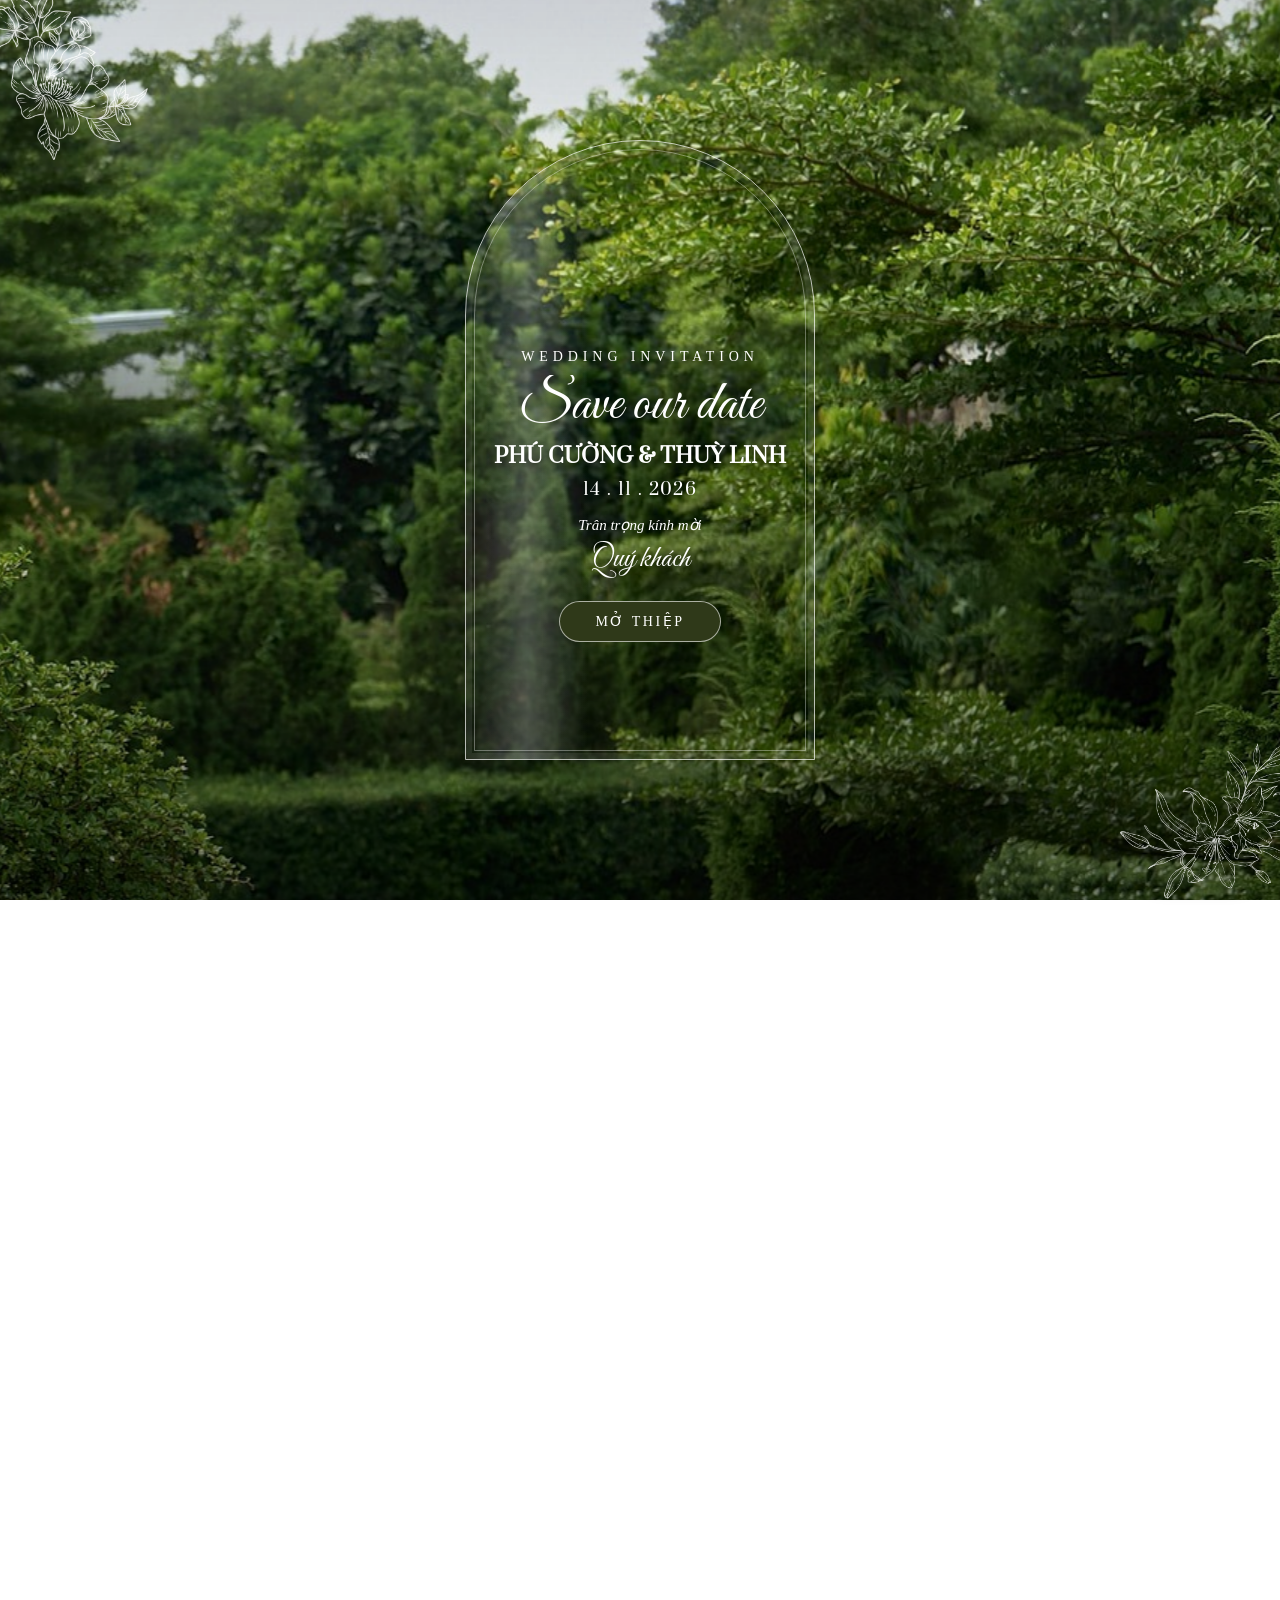
==== index.html @ aa1ee931 "fix(hero): stretch hero double-happiness banner full width edge-to-edge and increase icon size" ====
<!DOCTYPE html>
<html lang="vi">

<head>
  <meta charset="UTF-8">
  <meta name="viewport" content="width=device-width, initial-scale=1.0, maximum-scale=5.0">
  <title>Thiệp Cưới Online - Nguyễn Phú Cường &amp; Vũ Thuỳ Linh</title>
  <meta name="description"
    content="Thiệp cưới online Nguyễn Phú Cường & Vũ Thuỳ Linh - 14/11/2026 Nhà Trai – 17/11/2026 Nhà Gái. Trân trọng kính mời!">

  <!-- Open Graph -->
  <meta property="og:title" content="Phú Cường & Thuỳ Linh | Thiệp Cưới Online">
  <meta property="og:description"
    content="14/11/2026 Nhà Trai – 17/11/2026 Nhà Gái. Trân trọng kính mời bạn đến chung vui cùng gia đình chúng mình!">
  <meta property="og:image" content="images/wedding/PQD06764.jpg?v=studio_4k">
  <meta property="og:type" content="website">

  <!-- Favicon -->
  <link rel="icon"
    href="https://s3-hcm-r2.s3cloud.vn/thiepcuoi-mehappy/admin/assets/f21f63e3-a62f-4f8c-b6cc-825c345e77f2.webp"
    type="image/webp">

  <!-- Google Fonts -->
  <link rel="preconnect" href="https://fonts.googleapis.com">
  <link rel="preconnect" href="https://fonts.gstatic.com" crossorigin>
  <link
    href="https://fonts.googleapis.com/css2?family=Arima:wght@400;600;700&family=Cinzel:wght@400;500;600&family=Dancing+Script:wght@600;700&family=Great+Vibes&family=Lora:ital,wght@0,400;0,600;1,400&family=Montserrat:wght@400;500;600;700&family=Open+Sans:wght@400;600&family=Philosopher:wght@400;700&family=Prata&family=Quicksand:wght@400;500;600;700&family=The+Nautigal:wght@700&family=Tinos:ital,wght@0,400;0,700;1,400&family=Yeseva+One&display=swap"
    rel="stylesheet">

  <!-- Main Stylesheet -->
  <link rel="stylesheet" href="./css/style.css?v=sharp_v3">
</head>

<body class="quiet-vip-body nova-cover-active">

  <!-- Fullscreen Soft White Scene Transition Glow Overlay -->
  <div id="nova-white-flash" class="nova-white-flash" aria-hidden="true"></div>

  <!-- ================= NOVA PREMIUM OPENING COVER INVITATION ================= -->
  <div id="nova-cover" class="nova-cover-overlay">
    <!-- Photo Background with Drift Animation -->
    <div class="nova-cover-photo-wrap">
      <picture>
        <source media="(max-width: 768px)" srcset="images/wedding/hero_mobile_portrait.jpg?v=studio_4k">
        <img class="nova-cover-photo" src="images/wedding/hero_desktop_centered.jpg?v=studio_4k"
          alt="Nguyễn Phú Cường &amp; Vũ Thuỳ Linh">
      </picture>
    </div>

    <!-- Vignette Gradient -->
    <div class="nova-cover-vignette" aria-hidden="true"></div>

    <!-- Floating Romantic Falling Petals -->
    <div class="nova-cover-petals" aria-hidden="true">
      <div class="nova-petal-item"
        style="left: 15%; top: -10%; --dx: 30px; --rot: 95deg; --op: 0.4; animation: 14s linear 0s infinite cover-float;">
        <div class="nova-petal-shape" style="width: 7px; height: 10px; transform: rotate(95deg);"></div>
      </div>
      <div class="nova-petal-item"
        style="left: 65%; top: -8%; --dx: 25px; --rot: 280deg; --op: 0.3; animation: 20s linear 3s infinite cover-float;">
        <div class="nova-petal-shape" style="width: 8px; height: 11px; transform: rotate(280deg);"></div>
      </div>
      <div class="nova-petal-item"
        style="left: 35%; top: -12%; --dx: -20px; --rot: 170deg; --op: 0.35; animation: 16s linear 6s infinite cover-float;">
        <div class="nova-petal-shape" style="width: 6px; height: 9px; transform: rotate(170deg);"></div>
      </div>
      <div class="nova-petal-item"
        style="left: 80%; top: -10%; --dx: -30px; --rot: 310deg; --op: 0.45; animation: 18s linear 1.5s infinite cover-float;">
        <div class="nova-petal-shape" style="width: 7px; height: 10px; transform: rotate(310deg);"></div>
      </div>
      <div class="nova-petal-item"
        style="left: 48%; top: -6%; --dx: 35px; --rot: 80deg; --op: 0.42; animation: 13s linear 8s infinite cover-float;">
        <div class="nova-petal-shape" style="width: 5px; height: 8px; transform: rotate(80deg);"></div>
      </div>
      <div class="nova-petal-item"
        style="left: 22%; top: -9%; --dx: -10px; --rot: 115deg; --op: 0.38; animation: 15s linear 4s infinite cover-float;">
        <div class="nova-petal-shape" style="width: 6px; height: 9px; transform: rotate(115deg);"></div>
      </div>
      <div class="nova-petal-item"
        style="left: 72%; top: -7%; --dx: 22px; --rot: 340deg; --op: 0.48; animation: 17s linear 10s infinite cover-float;">
        <div class="nova-petal-shape" style="width: 8px; height: 12px; transform: rotate(340deg);"></div>
      </div>
      <div class="nova-petal-item"
        style="left: 90%; top: -11%; --dx: -25px; --rot: 200deg; --op: 0.32; animation: 21s linear 5s infinite cover-float;">
        <div class="nova-petal-shape" style="width: 7px; height: 10px; transform: rotate(200deg);"></div>
      </div>
    </div>

    <!-- Top-Left Corner Flower -->
    <img class="nova-corner-flower nova-flower-tl" src="images/decor/flower-corner-tl.png" alt="" aria-hidden="true">

    <!-- Bottom-Right Corner Flower -->
    <img class="nova-corner-flower nova-flower-br" src="images/decor/flower-corner-br.png" alt="" aria-hidden="true">

    <!-- Arched Double Outline Frame -->
    <div class="nova-arch-wrap" aria-hidden="true">
      <div class="nova-arch-frame">
        <div class="nova-arch-inner"></div>
        <div class="nova-arch-shine-box">
          <div class="nova-arch-shine"></div>
        </div>
      </div>
    </div>

    <!-- Invitation Card Content Inside Arch -->
    <div class="nova-cover-content">
      <p class="nova-sub-title">Wedding invitation</p>
      <p class="nova-script-title" aria-hidden="true">Save our date</p>
      <h1 class="nova-couple-name">Phú Cường &amp; Thuỳ Linh</h1>
      <p class="nova-date-text">14 . 11 . 2026</p>

      <!-- <div class="nova-divider" aria-hidden="true">
        <span class="nova-div-line"></span>
        <span class="nova-div-flourish">❦</span>
        <span class="nova-div-line"></span>
      </div> -->

      <p class="nova-invitation-lead">Trân trọng kính mời</p>
      <p class="nova-guest-text" id="nova-guest-name">Quý khách</p>

      <div class="nova-btn-wrap">
        <button type="button" id="nova-open-btn" class="nova-open-btn" onclick="openNovaInvitation()">
          Mở thiệp
        </button>
      </div>
    </div>
  </div>

  <!-- Background Music Audio Element (Random 3-Song Playlist) -->
  <audio id="bg-audio" preload="auto">
    <source src="./audio/le_duong.mp3" type="audio/mpeg">
    <source src="./audio/mot_doi.mp3" type="audio/mpeg">
    <source src="./audio/i_do_911.mp3" type="audio/mpeg">
  </audio>

  <!-- Romantic Falling Petals & Hearts (Quiet VIP Signature Effect) -->
  <div id="particles-container" class="particles-container"></div>

  <!-- Floating Music Toggle Widget (Quiet VIP Signature) -->
  <div id="audio-toggle-btn" class="audio-toggle-btn paused" title="Bật / Tắt nhạc cưới" onclick="toggleAudio()">
    <div class="audio-pulse-ring"></div>
    <div class="music-circle-btn">
      <div class="vinyl-disc">
        <div class="disc-grooves"></div>
        <div class="disc-center">
          <svg class="icon-music-playing" viewBox="0 0 24 24" width="16" height="16" fill="currentColor">
            <path d="M12 3v10.55c-.59-.34-1.27-.55-2-.55-2.21 0-4 1.79-4 4s1.79 4 4 4 4-1.79 4-4V7h4V3h-6z" />
          </svg>
          <svg class="icon-music-muted" viewBox="0 0 24 24" width="16" height="16" fill="currentColor">
            <path
              d="M4.27 3L3 4.27l9 9v.28c-.59-.34-1.27-.55-2-.55-2.21 0-4 1.79-4 4s1.79 4 4 4 4-1.79 4-4v-1.73L19.73 21 21 19.73 4.27 3zM14 7h4V3h-6v5.18l2 2V7z" />
          </svg>
        </div>
      </div>
    </div>
    <div class="audio-equalizer">
      <span class="eq-bar"></span>
      <span class="eq-bar"></span>
      <span class="eq-bar"></span>
    </div>
    <div class="floating-notes" id="floating-notes">
      <span class="f-note n1">♪</span>
      <span class="f-note n2">♫</span>
      <span class="f-note n3">♩</span>
    </div>
  </div>

  <!-- Floating Auto-Scroll Button (Tự Động Cuộn Trang Êm Ái) -->
  <div id="auto-scroll-btn" class="auto-scroll-btn" title="Bật / Dừng tự động cuộn trang" onclick="toggleAutoScroll()">
    <div class="auto-scroll-icon-wrap">
      <svg class="icon-scroll-play" viewBox="0 0 24 24" width="16" height="16" fill="currentColor">
        <path d="M8 5v14l11-7z" />
      </svg>
      <svg class="icon-scroll-pause" viewBox="0 0 24 24" width="16" height="16" fill="currentColor">
        <path d="M6 19h4V5H6v14zm8-14v14h4V5h-4z" />
      </svg>
    </div>
    <span class="auto-scroll-text" id="auto-scroll-text">Tự cuộn</span>
  </div>

  <!-- Real-time Guest Notification Toast -->
  <!-- ================= MASTER APPLICATION CONTENT ================= -->
  <div class="master-site-wrapper">

    <!-- ================= SECTION 0: HERO COVER (FULLSCREEN DESKTOP) ================= -->
    <section id="section-hero" class="site-section sec-hero">
      <div class="hero-bg-cover">
        <picture>
          <source media="(max-width: 768px)" srcset="images/wedding/hero_mobile_portrait_cropped.jpg?v=studio_4k">
          <img class="hero-bg-img" src="images/wedding/hero_desktop_centered.jpg?v=studio_4k"
            alt="Wedding Cover Phú Cường & Thuỳ Linh" fetchpriority="high">
        </picture>
        <div class="hero-dark-overlay"></div>
      </div>

      <!-- Thẻ Chữ Hỷ kéo dài toàn bộ chiều ngang (Edge-to-edge theo mẫu Long Phụng V2 Đỏ) -->
      <div id="hero-hy-banner" class="hero-hy-banner">
        <div class="hero-hy-badge">
          <img src="images/decor/chu-hy-red.webp" alt="Chữ Hỷ" class="hero-hy-img" />
        </div>
      </div>

      <!-- Content Container (960px centered on Desktop) -->
      <div class="section-container hero-container">

        <!-- Calligraphy Names với hiệu ứng viết chữ handwriting như mẫu Long Phụng V2 Đỏ -->
        <h1 class="hero-couple-title">
          <span class="hero-name-left">Phú Cường</span>
          <span class="hero-name-sep">&amp;</span>
          <span class="hero-name-right">Thuỳ Linh</span>
        </h1>

        <!-- Scroll down indicator -->
        <div id="hero-scroll-btn" class="hero-scroll-btn qv-floating-element"
          onclick="scrollToSection('section-invitation')">
          <svg viewBox="0 0 24 24" width="28" height="28" fill="#FFE3B1">
            <path d="M7.41 8.59L12 13.17l4.59-4.58L18 10l-6 6-6-6 1.41-1.41z" />
          </svg>
        </div>
      </div>
    </section>

    <!-- ================= SECTION 1: TAB SELECTOR (THIỆP MỜI) ================= -->
    <section id="section-invitation" class="site-section sec-tabs">
      <div class="section-container tabs-container">
        <!-- Title & Subtitle -->
        <h2 class="tabs-main-title qv-anim-fade-down">Thiệp Mời</h2>
        <p class="tabs-sub-title qv-anim-fade-up qv-delay-1">Trân trọng kính mời!</p>
      </div>
    </section>

    <!-- ================= SECTION 2: CARD NHÀ TRAI ================= -->
    <section id="section-card-nhatrai" class="site-section sec-card card-nhatrai-view">
      <div class="section-container card-container">
        <!-- 2 Linh vật Song Phụng hiển thị hai bên phía sau thiệp (xuất hiện khi cuộn tới và mờ dần khi cuộn tiếp) -->
        <div class="card-flanking-creatures" aria-hidden="true">
          <img class="card-creature-item creature-left" src="images/decor/song-phung.png" alt="Song Phụng Trái" />
          <img class="card-creature-item creature-right" src="images/decor/song-phung.png" alt="Song Phụng Phải" />
        </div>

        <!-- Parchment Card Frame Box -->
        <div class="card-parchment-frame qv-anim-card-unfold">
          <div class="card-inner-gold-border" aria-hidden="true"></div>



          <div class="c-save-the-date">SAVE THE DATE</div>

          <!-- Couple Photo in Center of Frame -->
          <div class="card-photo-wrapper qv-anim-card-photo-glide"
            onclick="openLightboxBySrc('images/wedding/PQD07040.jpg?v=studio_4k')">
            <img src="images/wedding/PQD07040_card_sharp.jpg?v=studio_4k" alt="Ảnh thiệp cưới Nhà Trai">
          </div>

          <!-- Names in Red Calligraphy -->
          <div class="card-couple-calligraphy qv-anim-pop">
            <span class="c-groom">Phú Cường</span>
            <span class="c-amp">&amp;</span>
            <span class="c-bride">Thuỳ Linh</span>
          </div>

          <!-- Delicate Divider Mark -->
          <div class="c-divider-mark">✦ &nbsp; · &nbsp; ✦</div>

          <div class="c-invite-label qv-anim-fade-up">TRÂN TRỌNG KÍNH MỜI</div>
          <div class="c-desc qv-anim-fade-up">Đến dự buổi tiệc chung vui cùng gia đình chúng tôi</div>

          <!-- English Date in DinhHon Font -->
          <div class="c-date-en qv-anim-fade-left">Friday, 13 November, 2026</div>

          <!-- Vietnamese Date -->
          <div class="c-date-vi qv-anim-fade-right">15:30 Thứ 6, ngày 13.11.2026 (05.10 Bính Ngọ)</div>

          <!-- Venue & Address -->
          <div class="c-venue-name qv-anim-fade-up">Tư gia nhà Trai</div>
          <div class="c-venue-address qv-anim-fade-up">7 Trại Ro, Kiều Phú, Hà Nội<span class="c-old-addr">(địa chỉ cũ:
              Đội 7, thôn Ro, xã Tuyết Nghĩa, Quốc Oai, Hà Nội)</span></div>

          <!-- 2 Action Buttons inside Card Frame -->
          <div class="card-buttons-row qv-anim-pop">
            <button type="button" class="btn-card-action"
              onclick="addToGoogleCalendar('Tiệc Cưới Phú Cường & Thuỳ Linh (Nhà Trai)', '2026-11-13T15:30:00', '2026-11-14T14:00:00', '7 Trại Ro, Kiều Phú, Hà Nội')">
              <svg viewBox="0 0 24 24" width="18" height="18" fill="currentColor">
                <path
                  d="M19 3h-1V1h-2v2H8V1H6v2H5c-1.11 0-1.99.9-1.99 2L3 19c0 1.1.89 2 2 2h14c1.1 0 2-.9 2-2V5c0-1.1-.9-2-2-2zm0 16H5V8h14v11zM7 10h5v5H7z" />
              </svg>
              <span>Thêm vào lịch</span>
            </button>
            <a href="https://maps.app.goo.gl/24vpujPqPadg79RE7" target="_blank" rel="noopener" class="btn-card-action">
              <svg viewBox="0 0 24 24" width="18" height="18" fill="currentColor">
                <path
                  d="M12 2C8.13 2 5 5.13 5 9c0 5.25 7 13 7 13s7-7.75 7-13c0-3.87-3.13-7-7-7zm0 9.5c-1.38 0-2.5-1.12-2.5-2.5s1.12-2.5 2.5-2.5 2.5 1.12 2.5 2.5-1.12 2.5-2.5 2.5z" />
              </svg>
              <span>Chỉ đường</span>
            </a>
          </div>
        </div>
      </div>
    </section>

    <!-- ================= SECTION 3: CARD NHÀ GÁI ================= -->
    <section id="section-card-nhagai" class="site-section sec-card card-nhagai-view" style="display: none;">
      <div class="section-container card-container">
        <!-- 2 Linh vật Song Phụng hiển thị hai bên phía sau thiệp (xuất hiện khi cuộn tới và mờ dần khi cuộn tiếp) -->
        <div class="card-flanking-creatures" aria-hidden="true">
          <img class="card-creature-item creature-left" src="images/decor/song-phung.png" alt="Song Phụng Trái" />
          <img class="card-creature-item creature-right" src="images/decor/song-phung.png" alt="Song Phụng Phải" />
        </div>

        <!-- Parchment Card Frame Box -->
        <div class="card-parchment-frame qv-anim-card-unfold">
          <img class="card-bg-texture"
            src="https://s3-hcm-r2.s3cloud.vn/thiepcuoi-mehappy/users/1927/ffc104be-c99c-4fc0-b964-5504d15e094f-full.webp"
            alt="Card Parchment Frame">

          <!-- Couple Photo in Center of Frame -->
          <div class="card-photo-wrapper qv-anim-card-photo-glide"
            onclick="openLightboxBySrc('images/wedding/PQD07012.jpg?v=studio_4k')">
            <img src="images/wedding/PQD07012.jpg?v=studio_4k" alt="Ảnh thiệp cưới Nhà Gái">
          </div>

          <!-- Names in Red Calligraphy (Swapped for Bride) -->
          <div class="card-couple-calligraphy qv-anim-pop">
            <span class="c-groom">Thuỳ Linh</span>
            <span class="c-amp">&amp;</span>
            <span class="c-bride">Phú Cường</span>
          </div>

          <div class="c-invite-label qv-anim-fade-up">TRÂN TRỌNG KÍNH MỜI</div>
          <div class="c-desc qv-anim-fade-up">Đến dự buổi tiệc chung vui cùng gia đình chúng tôi</div>

          <!-- English Date in DinhHon Font -->
          <div class="c-date-en qv-anim-fade-left">Tuesday, 17 November, 2026</div>

          <!-- Vietnamese Date -->
          <div class="c-date-vi qv-anim-fade-right">Thứ 3, ngày 17.11.2026 (09.10 Bính Ngọ)</div>

          <!-- Venue & Address -->
          <div class="c-venue-name qv-anim-fade-up">Tại : Trung Tâm Tiệc Cưới Queen Bee</div>
          <div class="c-venue-address qv-anim-fade-up">Số 20 Láng Hạ, quận Đống Đa, Hà Nội</div>

          <!-- 2 Action Buttons below Card Frame -->
          <div class="card-buttons-row qv-anim-pop">
            <button type="button" class="btn-card-action"
              onclick="addToGoogleCalendar('Lễ Cưới Vũ Thuỳ Linh & Phú Cường (Nhà Gái)', '2026-11-17T11:00:00', '2026-11-17T15:00:00', 'Queen Bee, 20 Láng Hạ, Đống Đa, Hà Nội')">
              <svg viewBox="0 0 24 24" width="18" height="18" fill="currentColor">
                <path
                  d="M19 3h-1V1h-2v2H8V1H6v2H5c-1.11 0-1.99.9-1.99 2L3 19c0 1.1.89 2 2 2h14c1.1 0 2-.9 2-2V5c0-1.1-.9-2-2-2zm0 16H5V8h14v11zM7 10h5v5H7z" />
              </svg>
              <span>Thêm vào lịch</span>
            </button>
            <a href="https://maps.google.com/?q=Queen+Bee+20+Láng+Hạ+Đống+Đa+Hà+Nội" target="_blank" rel="noopener"
              class="btn-card-action">
              <svg viewBox="0 0 24 24" width="18" height="18" fill="currentColor">
                <path
                  d="M12 2C8.13 2 5 5.13 5 9c0 5.25 7 13 7 13s7-7.75 7-13c0-3.87-3.13-7-7-7zm0 9.5c-1.38 0-2.5-1.12-2.5-2.5s1.12-2.5 2.5-2.5 2.5 1.12 2.5 2.5-1.12 2.5-2.5 2.5z" />
              </svg>
              <span>Chỉ đường</span>
            </a>
          </div>
        </div>
      </div>
    </section>

    <!-- ================= SECTION 4: RSVP FORM ================= -->
    <section id="section-rsvp" class="site-section sec-rsvp">
      <!-- Watercolor Background Pattern & Overlay -->
      <div class="rsvp-bg-watercolor"></div>

      <div class="section-container rsvp-container">
        <!-- Flower Garland Decor above RSVP Message -->
        <div class="rsvp-flower-decor qv-anim-fade-down">
          <img class="rsvp-flower-img" src="images/decor/flower-savedate.webp" alt="Hoa trang trí" loading="lazy">
        </div>

        <p class="rsvp-invitation-message qv-anim-fade-up qv-delay-1">
          Đám cưới sẽ trọn vẹn và ý nghĩa hơn khi có sự hiện diện và chúc phúc của bạn.<br>
          Hãy xác nhận sự có mặt của bạn để chúng mình chuẩn bị đón tiếp bạn chu đáo nhất nha
        </p>

        <!-- Premium Luxury Wedding RSVP Card (Điểm Nhấn Hoàn Hảo - Viền Hoa Ren Thêu Trắng) -->
        <div class="rsvp-card-box qv-anim-flip-up qv-delay-2">
          <!-- White Embroidered Floral Lace Frame (Ren Thêu Trắng) -->
          <div class="card-lace-frame" aria-hidden="true">
            <div class="card-lace-paper-bg"></div>
            <img class="lace-top-img" src="images/decor/lace-top.webp" alt="">
            <div class="lace-side-div"></div>
            <img class="lace-bottom-img" src="images/decor/lace-bottom.webp" alt="">
          </div>

          <div class="rsvp-card-inner-content">
            <!-- Header Badge & Calligraphy Title -->
            <div class="rsvp-card-header">
            <div class="rsvp-header-badge qv-anim-pop qv-delay-2">
              <svg viewBox="0 0 24 24" width="26" height="26" fill="currentColor">
                <path
                  d="M12 21.35l-1.45-1.32C5.4 15.36 2 12.28 2 8.5 2 5.42 4.42 3 7.5 3c1.74 0 3.41.81 4.5 2.09C13.09 3.81 14.76 3 16.5 3 19.58 3 22 5.42 22 8.5c0 3.78-3.4 6.86-8.55 11.54L12 21.35z" />
              </svg>
            </div>
            <h3 class="rsvp-card-title qv-anim-fade-down qv-delay-2">Xác Nhận Tham Dự</h3>
            <div class="rsvp-card-subtitle qv-anim-fade-up qv-delay-3">RSVP &bull; PHÚ CƯỜNG &amp; THÙY LINH</div>
            <div class="rsvp-gold-divider qv-anim-zoom-in qv-delay-3">
              <span class="divider-line"></span>
              <span class="divider-sparkle">✦</span>
              <span class="divider-line"></span>
            </div>
          </div>

          <!-- Master RSVP Form -->
          <form id="rsvp-form" class="rsvp-form-master" onsubmit="handleRsvpSubmit(event)">
            <!-- Row 1: Họ và tên (Gọn gàng, thanh lịch) -->
            <div class="form-row-1 input-with-icon qv-anim-fade-up qv-delay-3">
              <span class="input-icon">
                <svg viewBox="0 0 24 24" width="20" height="20" fill="currentColor">
                  <path
                    d="M12 12c2.21 0 4-1.79 4-4s-1.79-4-4-4-4 1.79-4 4 1.79 4 4 4zm0 2c-2.67 0-8 1.34-8 4v2h16v-2c0-2.66-5.33-4-8-4z" />
                </svg>
              </span>
              <input type="text" id="rsvp-name" name="fullName" class="master-input icon-indent"
                placeholder="Họ và tên của bạn *" required autocomplete="name">
            </div>

            <!-- Row 2: Attendance Toggle Cards (Sang trọng & Trực quan) -->
            <div class="attendance-toggle-row">
              <label class="attendance-toggle-card active qv-anim-fade-left qv-delay-3" id="card-attend-yes"
                onclick="selectAttendance('Có, tôi sẽ tham dự')">
                <input type="radio" name="willComeRadio" value="Có, tôi sẽ tham dự" checked style="display:none;">
                <div class="att-card-indicator"></div>
                <div class="att-card-content">
                  <div class="att-card-title">
                    <span class="att-badge-icon">
                      <svg viewBox="0 0 24 24" width="16" height="16" fill="currentColor">
                        <path d="M12 2l2.4 7.4h7.6l-6.2 4.5 2.4 7.4-6.2-4.5-6.2 4.5 2.4-7.4-6.2-4.5h7.6z" />
                      </svg>
                    </span>
                    <span>Có, tôi sẽ tham dự</span>
                  </div>
                  <div class="att-card-desc">Chung vui cùng cô dâu &amp; chú rể</div>
                </div>
              </label>

              <label class="attendance-toggle-card qv-anim-fade-right qv-delay-4" id="card-attend-no"
                onclick="selectAttendance('Xin lỗi, tôi bận mất rồi')">
                <input type="radio" name="willComeRadio" value="Xin lỗi, tôi bận mất rồi" style="display:none;">
                <div class="att-card-indicator"></div>
                <div class="att-card-content">
                  <div class="att-card-title">
                    <span class="att-badge-icon">
                      <svg viewBox="0 0 24 24" width="16" height="16" fill="currentColor">
                        <path
                          d="M20 4H4c-1.1 0-1.99.9-1.99 2L2 18c0 1.1.9 2 2 2h16c1.1 0 2-.9 2-2V6c0-1.1-.9-2-2-2zm0 4l-8 5-8-5V6l8 5 8-5v2z" />
                      </svg>
                    </span>
                    <span>Rất tiếc, tôi bận mất rồi</span>
                  </div>
                  <div class="att-card-desc">Gửi lời chúc phúc từ xa</div>
                </div>
              </label>
              <input type="hidden" id="rsvp-attendance" name="willCome" value="Có, tôi sẽ tham dự">
            </div>

            <!-- Row 3: Bạn là khách mời của ? | Số người tham dự -->
            <div class="form-row-2 qv-anim-fade-up qv-delay-4">
              <div class="form-col input-with-icon">
                <span class="input-icon">
                  <svg viewBox="0 0 24 24" width="20" height="20" fill="currentColor">
                    <path
                      d="M20 4H4c-1.1 0-1.99.9-1.99 2L2 18c0 1.1.9 2 2 2h16c1.1 0 2-.9 2-2V6c0-1.1-.9-2-2-2zm0 4l-8 5-8-5V6l8 5 8-5v2z" />
                  </svg>
                </span>
                <select id="rsvp-guest-of" name="guestOf" class="master-select icon-indent">
                  <option value="Chú Rể &amp; Cô Dâu" selected>Khách mời của cả hai</option>
                  <option value="Chú Rể">Khách mời Chú Rể (Phú Cường)</option>
                  <option value="Cô Dâu">Khách mời Cô Dâu (Thuỳ Linh)</option>
                </select>
              </div>

              <div class="form-col input-with-icon">
                <span class="input-icon">
                  <svg viewBox="0 0 24 24" width="20" height="20" fill="currentColor">
                    <path
                      d="M16 11c1.66 0 2.99-1.34 2.99-3S17.66 5 16 5s-3 1.34-3 3 1.34 3 3 3zm-8 0c1.66 0 2.99-1.34 2.99-3S9.66 5 8 5 5 6.34 5 8s1.34 3 3 3zm0 2c-2.33 0-7 1.17-7 3.5V19h14v-2.5c0-2.33-4.67-3.5-7-3.5zm8 0c-.29 0-.62.02-.97.05 1.16.84 1.97 1.97 1.97 3.45V19h6v-2.5c0-2.33-4.67-3.5-7-3.5z" />
                  </svg>
                </span>
                <select id="rsvp-count" name="numberOfPeople" class="master-select icon-indent">
                  <option value="1" selected>Số người tham dự: 1 người</option>
                  <option value="2">Số người tham dự: 2 người</option>
                  <option value="3">Số người tham dự: 3 người</option>
                  <option value="4">Số người tham dự: 4 người</option>
                  <option value="5+">Số người tham dự: 5+ (Gia đình)</option>
                </select>
              </div>
            </div>

            <!-- Row 4: Bạn sẽ tham gia sự kiện nào ? -->
            <div class="form-row-1 input-with-icon qv-anim-fade-up qv-delay-5">
              <span class="input-icon">
                <svg viewBox="0 0 24 24" width="20" height="20" fill="currentColor">
                  <path
                    d="M19 4h-1V2h-2v2H8V2H6v2H5c-1.11 0-1.99.9-1.99 2L3 20c0 1.1.89 2 2 2h14c1.1 0 2-.9 2-2V6c0-1.1-.9-2-2-2zm0 16H5V9h14v11zM7 11h5v5H7z" />
                </svg>
              </span>
              <select id="rsvp-event-target" name="event" class="master-select icon-indent">
                <option value="Tiệc Cưới nhà Trai" selected>Tham gia Tiệc Cưới Nhà Trai (13.11.2026)</option>
              </select>
            </div>

            <!-- Submit Button (Điểm nhấn hoàn hảo) -->
            <div class="form-row-submit qv-anim-pop qv-delay-5">
              <button type="submit" id="rsvp-submit-btn" class="btn-rsvp-submit luxury-btn">
                <span class="btn-shine"></span>
                <span class="btn-label">
                  <span>Xác Nhận Tham Dự</span>
                </span>
              </button>
            </div>
            <div id="rsvp-feedback" class="form-feedback-msg"></div>
          </form>
          </div>
        </div>
      </div>
    </section>

    <!-- ================= SECTION 5: GIFT BANNER ================= -->
    <section id="section-gift-banner" class="site-section sec-gift">
      <div class="gift-bg-cover">
        <img class="gift-bg-img" src="images/wedding/PQD06793.jpg?v=studio_4k" alt="Gift Banner Cover">
        <div class="gift-dark-overlay"></div>
      </div>

      <div class="section-container gift-container">
        <h2 class="gift-title qv-anim-fade-down">Gửi Quà Đến <br>Cô Dâu &amp; Chú Rể</h2>
        <div class="gift-box-btn-wrap qv-anim-pop qv-delay-1" onclick="openPopup('popup-bank')">
          <div class="spd-gift-envelopes-wrap" title="Mở hộp quà mừng cưới">
            <!-- Sparkles -->
            <span class="spd-sparkle-star s1" aria-hidden="true">✦</span>
            <span class="spd-sparkle-star s2" aria-hidden="true">✦</span>
            <span class="spd-sparkle-star s3" aria-hidden="true">✦</span>
            <span class="spd-sparkle-star s4" aria-hidden="true">✦</span>

            <!-- Soft ground shadow -->
            <span class="spd-envelope-shadow" aria-hidden="true"></span>

            <!-- Back Envelope (tilted & mirrored) -->
            <img class="spd-env-back" src="images/decor/wedding-envelope.png" alt="Phong bao mừng cưới" />

            <!-- Front Envelope (floating) -->
            <div class="spd-env-front-wrap">
              <img class="spd-env-front" src="images/decor/wedding-envelope.png"
                alt="Phong bao mừng cưới Cô dâu Chú rể" />
            </div>

            <!-- Hint button / badge -->
            <div class="spd-env-hint-btn">
              <span class="spd-env-hint-text">Hộp Quà Mừng • Nhấn để gửi quà</span>
            </div>
          </div>
        </div>
      </div>
    </section>

    <!-- ================= SECTION 6: LỊCH CƯỚI & TIMELINE (VIP INTERACTIVE) ================= -->
    <section id="section-timeline" class="site-section sec-timeline">
      <div class="section-container timeline-container">

        <!-- Tiêu đề Lịch Cưới Nhà Chú Rể -->
        <div class="schedule-header-wrap qv-anim-fade-down">
          <div class="schedule-title-badge">
            <svg class="sched-btn-icon" viewBox="0 0 24 24" width="20" height="20" fill="currentColor">
              <path
                d="M19 4h-1V2h-2v2H8V2H6v2H5c-1.11 0-1.99.9-1.99 2L3 20c0 1.1.89 2 2 2h14c1.1 0 2-.9 2-2V6c0-1.1-.9-2-2-2zm0 16H5V10h14v10zm0-12H5V6h14v2zM9 14H7v-2h2v2zm4 0h-2v-2h2v2zm4 0h-2v-2h2v2zm-8 4H7v-2h2v2zm4 4h-2v-2h2v2zm4 0h-2v-2h2v2z" />
            </svg>
            <span>LỊCH CƯỚI NHÀ CHÚ RỂ</span>
          </div>
        </div>

        <!-- 2. Decorative Center Heart Icon -->
        <div class="sched-center-heart qv-anim-pop qv-delay-1">
          <svg viewBox="0 0 24 24" width="36" height="36" fill="#BA5B54">
            <path
              d="M12 21.35l-1.45-1.32C5.4 15.36 2 12.28 2 8.5 2 5.42 4.42 3 7.5 3c1.74 0 3.41.81 4.5 2.09C13.09 3.81 14.76 3 16.5 3 19.58 3 22 5.42 22 8.5c0 3.78-3.4 6.86-8.55 11.54L12 21.35z" />
          </svg>
        </div>

        <!-- 3. VIP Wedding Calendar Card -->
        <div class="wedding-calendar-card qv-anim-flip-up qv-delay-2">
          <!-- Floating subtle decor hearts -->
          <div class="cal-decor-heart decor-1">♥</div>
          <div class="cal-decor-heart decor-2">♥</div>
          <div class="cal-decor-heart decor-3">♥</div>

          <h3 class="cal-month-title">THÁNG 11 / 2026</h3>

          <div class="cal-weekdays-row">
            <span>T2</span>
            <span>T3</span>
            <span>T4</span>
            <span>T5</span>
            <span>T6</span>
            <span>T7</span>
            <span>CN</span>
          </div>

          <div class="cal-grid" id="wedding-cal-grid">
            <!-- Row 1: 1 Nov 2026 is Sunday (CN) -->
            <span class="cal-cell empty"></span>
            <span class="cal-cell empty"></span>
            <span class="cal-cell empty"></span>
            <span class="cal-cell empty"></span>
            <span class="cal-cell empty"></span>
            <span class="cal-cell empty"></span>
            <span class="cal-cell" data-day="1">1</span>

            <!-- Row 2 -->
            <span class="cal-cell" data-day="2">2</span>
            <span class="cal-cell" data-day="3">3</span>
            <span class="cal-cell" data-day="4">4</span>
            <span class="cal-cell" data-day="5">5</span>
            <span class="cal-cell" data-day="6">6</span>
            <span class="cal-cell" data-day="7">7</span>
            <span class="cal-cell" data-day="8">8</span>

            <!-- Row 3: 13, 14 (Groom highlights) -->
            <span class="cal-cell" data-day="9">9</span>
            <span class="cal-cell" data-day="10">10</span>
            <span class="cal-cell" data-day="11">11</span>
            <span class="cal-cell" data-day="12">12</span>
            <span class="cal-cell has-heart" data-day="13"><span class="cell-num">13</span></span>
            <span class="cal-cell has-heart" data-day="14"><span class="cell-num">14</span></span>
            <span class="cal-cell" data-day="15">15</span>

            <!-- Row 4: 16, 17 (Bride highlights) -->
            <span class="cal-cell" data-day="16"><span class="cell-num">16</span></span>
            <span class="cal-cell" data-day="17"><span class="cell-num">17</span></span>
            <span class="cal-cell" data-day="18">18</span>
            <span class="cal-cell" data-day="19">19</span>
            <span class="cal-cell" data-day="20">20</span>
            <span class="cal-cell" data-day="21">21</span>
            <span class="cal-cell" data-day="22">22</span>

            <!-- Row 5 -->
            <span class="cal-cell" data-day="23">23</span>
            <span class="cal-cell" data-day="24">24</span>
            <span class="cal-cell" data-day="25">25</span>
            <span class="cal-cell" data-day="26">26</span>
            <span class="cal-cell" data-day="27">27</span>
            <span class="cal-cell" data-day="28">28</span>
            <span class="cal-cell" data-day="29">29</span>

            <!-- Row 6 -->
            <span class="cal-cell" data-day="30">30</span>
            <span class="cal-cell empty"></span>
            <span class="cal-cell empty"></span>
            <span class="cal-cell empty"></span>
            <span class="cal-cell empty"></span>
            <span class="cal-cell empty"></span>
            <span class="cal-cell empty"></span>
          </div>
        </div>

        <!-- 4. Subtitle Under Calendar: Time & Date -->
        <div class="cal-selected-time-box qv-anim-zoom-in qv-delay-3">
          <div id="cal-selected-time" class="cal-selected-time">15:30 Thứ 6 ngày 13 thg 11, 2026</div>
        </div>

        <!-- 5. Date & Venue Details -->
        <div class="tl-day-lbl qv-anim-fade-left qv-delay-3" id="tl-dyn-day">Thứ Sáu</div>
        <div class="tl-date-lbl qv-anim-pop qv-delay-3" id="tl-dyn-date">13 . 11 . 2026</div>
        <div class="tl-venue-lbl qv-anim-fade-right qv-delay-4" id="tl-dyn-venue">Tư gia nhà Trai</div>
        <div class="tl-address-lbl qv-anim-fade-up qv-delay-4" id="tl-dyn-address">7 Trại Ro, Kiều Phú, Hà Nội<br><span
            style="font-size: 13px; opacity: 0.85;">(địa chỉ cũ: Đội 7, thôn Ro, xã Tuyết Nghĩa, Quốc Oai, Hà
            Nội)</span></div>

        <!-- Action Buttons for Quick Calendar & Directions -->
        <div class="tl-action-buttons qv-anim-zoom-in qv-delay-5">
          <button type="button" id="tl-btn-add-cal" class="btn-card-action" onclick="addTimelineToCalendar()">
            <svg viewBox="0 0 24 24" width="18" height="18" fill="currentColor">
              <path
                d="M19 3h-1V1h-2v2H8V1H6v2H5c-1.11 0-1.99.9-1.99 2L3 19c0 1.1.89 2 2 2h14c1.1 0 2-.9 2-2V5c0-1.1-.9-2-2-2zm0 16H5V8h14v11zM7 10h5v5H7z" />
            </svg>
            <span>Thêm vào lịch</span>
          </button>
          <a id="tl-btn-map" href="https://maps.app.goo.gl/24vpujPqPadg79RE7" target="_blank" rel="noopener"
            class="btn-card-action">
            <svg viewBox="0 0 24 24" width="18" height="18" fill="currentColor">
              <path
                d="M12 2C8.13 2 5 5.13 5 9c0 5.25 7 13 7 13s7-7.75 7-13c0-3.87-3.13-7-7-7zm0 9.5c-1.38 0-2.5-1.12-2.5-2.5s1.12-2.5 2.5-2.5 2.5 1.12 2.5 2.5-1.12 2.5-2.5 2.5z" />
            </svg>
            <span>Chỉ đường</span>
          </a>
        </div>

        <!-- 6. Countdown Clock -->
        <div id="countdown-clock" class="tl-countdown-box qv-anim-pop qv-delay-5">
          <div class="count-box"><span id="cd-days" class="num">00</span><span class="lbl">Ngày</span></div>
          <div class="count-colon">:</div>
          <div class="count-box"><span id="cd-hours" class="num">00</span><span class="lbl">Giờ</span></div>
          <div class="count-colon">:</div>
          <div class="count-box"><span id="cd-minutes" class="num">00</span><span class="lbl">Phút</span></div>
          <div class="count-colon">:</div>
          <div class="count-box"><span id="cd-seconds" class="num">00</span><span class="lbl">Giây</span></div>
        </div>

        <p class="tl-blessing-quote qv-anim-fade-up qv-delay-6">
          Sự hiện diện của Quý vị là niềm vinh hạnh lớn nhất của gia đình chúng tôi!
        </p>

      </div>
    </section>

    <!-- ================= SECTION 7: LOVE STORY ================= -->
    <section id="section-story" class="site-section sec-story">
      <div class="story-bg-overlay"></div>
      <div class="section-container story-container">
        <!-- 4 Photos Collage (Left side on Desktop - Chuẩn thiết kế gốc) -->
        <div class="story-collage-wrap">
          <img class="story-photo photo-1 qv-anim-fade-left qv-delay-1" src="images/wedding/PQD06779.jpg?v=studio_4k"
            alt="Love Story 1" onclick="openLightboxBySrc('images/wedding/PQD06779.jpg?v=studio_4k')">
          <img class="story-photo photo-2 qv-anim-fade-right qv-delay-2" src="images/wedding/PQD06861.jpg?v=studio_4k"
            alt="Love Story 2" onclick="openLightboxBySrc('images/wedding/PQD06861.jpg?v=studio_4k')">
          <img class="story-photo photo-3 qv-anim-fade-left qv-delay-3" src="images/wedding/PQD06886.jpg?v=studio_4k"
            alt="Love Story 3" onclick="openLightboxBySrc('images/wedding/PQD06886.jpg?v=studio_4k')">
          <img class="story-photo photo-4 qv-anim-fade-right qv-delay-4" src="images/wedding/PQD06742.jpg?v=studio_4k"
            alt="Love Story 4" onclick="openLightboxBySrc('images/wedding/PQD06742.jpg?v=studio_4k')">
        </div>

        <!-- Text Content (Right side on Desktop - Bay bổng trực tiếp trên nền ảnh như mẫu gốc) -->
        <div class="story-text-wrap">
          <h2 class="story-title qv-anim-fade-down">Love Story</h2>
          <div class="story-paragraphs">
            <p class="qv-anim-fade-left qv-delay-1">
              Chúng mình quen nhau khi anh còn đang là nghiên cứu sinh miệt mài bên giảng đường và phòng lab tại Nhật
              Bản, còn em là cô gái dịu dàng giữa lòng Hà Nội thân thương.
            </p>
            <p class="qv-anim-fade-right qv-delay-2">
              Khoảng cách gần 4.000 cây số cùng múi giờ chênh lệch chẳng thể ngăn hai trái tim xích lại gần nhau. Tình
              yêu chúng mình lớn dần qua từng cuộc gọi, qua màn hình điện thoại sáng đèn sẻ chia từng niềm vui, nỗi buồn
              và những lo toan thường nhật. Yêu xa là những cái ôm chỉ gửi được qua từng tin nhắn, là những lúc nhớ
              thương da diết nhưng vẫn kiên nhẫn động viên cố gắng vì tương lai.
            </p>
            <p class="qv-anim-fade-left qv-delay-3">
              Sau bao ngày đếm ngược, hôm nay chúng mình đã chính thức xóa nhòa mọi khoảng cách địa lý. Không còn những
              lời chúc ngủ ngon vội vã qua màn hình điện thoại, hai đứa đã có thể cùng nhau thức dậy chung một mái nhà.
            </p>
            <p class="qv-anim-fade-right qv-delay-4">
              Cảm ơn bạn vì đã ở đây và chung vui cùng dấu mốc trọn vẹn này của chúng mình!
            </p>
          </div>
        </div>
      </div>
    </section>

    <!-- ================= SECTIONS 8 & 9: CÔ DÂU & CHÚ RỂ ================= -->
    <section id="section-portraits" class="site-section sec-portraits">
      <div class="section-container portraits-container">
        <!-- Chú Rể -->
        <div class="portrait-card groom-card">
          <div class="portrait-info">
            <span class="portrait-role qv-anim-slide-right-smooth">Chú Rể</span>
            <h3 class="portrait-name qv-anim-slide-right-smooth">Nguyễn Phú Cường</h3>
            <div class="portrait-divider qv-anim-slide-right-smooth"><span>✦</span></div>
            <p class="portrait-bio qv-anim-slide-right-smooth qv-delay-1">Phú Cường, chàng trai mùa thu Hà Nội. Những
              năm tháng học tập xa nhà tại Nhật Bản đã giúp anh hiểu rằng: điều quý giá nhất chính là sự tin tưởng và thấu
              hiểu từ phương xa. Cảm ơn em đã luôn là hậu phương ấm áp, cùng anh bước qua khoảng cách địa lý để hôm nay
              hai đứa chính thức về chung một mái nhà.</p>
          </div>
          <div class="portrait-photo qv-anim-flip-right qv-delay-2"
            onclick="openLightboxBySrc('images/wedding/PQD06812.jpg?v=studio_4k')">
            <img src="images/wedding/PQD06812.jpg?v=studio_4k" alt="Chú Rể Nguyễn Phú Cường">
          </div>
        </div>

        <!-- Cô Dâu -->
        <div class="portrait-card bride-card">
          <div class="portrait-photo qv-anim-flip-left qv-delay-1"
            onclick="openLightboxBySrc('images/wedding/PQD07117.jpg?v=studio_4k')">
            <img class="bride-img" src="images/wedding/PQD07117.jpg?v=studio_4k" alt="Cô Dâu Vũ Thuỳ Linh"
              style="object-position: center 15%;">
          </div>
          <div class="portrait-info">
            <span class="portrait-role qv-anim-slide-left-smooth">Cô Dâu</span>
            <h3 class="portrait-name qv-anim-slide-left-smooth">Vũ Thuỳ Linh</h3>
            <div class="portrait-divider qv-anim-slide-left-smooth"><span>✦</span></div>
            <p class="portrait-bio qv-anim-slide-left-smooth qv-delay-1">Thuỳ Linh, cô gái Hà Nội xinh xắn. Duyên phận
              đưa hai người gặp gỡ, và sự chân thành đã giữ hai trái tim luôn gần nhau suốt những mùa yêu xa. Hạnh phúc
              giản đơn là sau tất cả những cuộc gọi cách trở ngàn cây số, giờ đây mỗi ngày đều có thể bình yên cùng nhau
              sẻ chia mọi khoảnh khắc đời thường.</p>
          </div>
        </div>
      </div>
    </section>

    <!-- ================= SECTION 10: ALBUM ẢNH CƯỚI (VIP REDESIGN) ================= -->
    <section id="section-album" class="site-section sec-album">
      <div class="album-bg-overlay"></div>
      <div class="section-container album-container">
        <!-- Calligraphy Title matching Image 1 -->
        <h2 class="album-title qv-anim-fade-down">Album Ảnh Cưới</h2>

        <div class="album-rows-wrap">
          <!-- Row 1: 4 portrait photos (Lật mở cánh cổng triển lãm Gatefold Unveil) -->
          <div class="album-row row-4-cols">
            <div class="alb-card qv-anim-album-gate-left qv-delay-1"
              onclick="openLightboxBySrc('images/wedding/PQD06286.jpg?v=studio_4k')">
              <img src="images/wedding/PQD06286.jpg?v=studio_4k" alt="Ảnh cưới Phú Cường & Thuỳ Linh"
                fetchpriority="high" decoding="async">
            </div>
            <div class="alb-card qv-anim-album-center-left qv-delay-2"
              onclick="openLightboxBySrc('images/wedding/PQD06817.jpg?v=studio_4k')">
              <img src="images/wedding/PQD06817.jpg?v=studio_4k" alt="Ảnh cưới Phú Cường & Thuỳ Linh"
                fetchpriority="high" decoding="async">
            </div>
            <div class="alb-card qv-anim-album-center-right qv-delay-3"
              onclick="openLightboxBySrc('images/wedding/PQD06861.jpg?v=studio_4k')">
              <img src="images/wedding/PQD06861.jpg?v=studio_4k" alt="Ảnh cưới Phú Cường & Thuỳ Linh"
                fetchpriority="high" decoding="async">
            </div>
            <div class="alb-card qv-anim-album-gate-right qv-delay-4"
              onclick="openLightboxBySrc('images/wedding/PQD06867.jpg?v=studio_4k')">
              <img src="images/wedding/PQD06867.jpg?v=studio_4k" alt="Ảnh cưới Phú Cường & Thuỳ Linh"
                fetchpriority="high" decoding="async">
            </div>
          </div>

          <!-- Row 2: 3 tall portrait photos (Tâm điểm triển lãm & Thác nước 3D Cascade Spotlight) -->
          <div class="album-row row-3-tall">
            <div class="alb-card qv-anim-album-cascade-top qv-delay-1"
              onclick="openLightboxBySrc('images/wedding/PQD07040.jpg?v=studio_4k')">
              <img src="images/wedding/PQD07040.jpg?v=studio_4k" alt="Ảnh cưới Phú Cường & Thuỳ Linh"
                fetchpriority="high" decoding="async">
            </div>
            <div class="alb-card qv-anim-album-centerpiece qv-delay-2"
              onclick="openLightboxBySrc('images/wedding/PQD07057.jpg?v=studio_4k')">
              <img src="images/wedding/PQD07057.jpg?v=studio_4k" alt="Ảnh cưới Phú Cường & Thuỳ Linh"
                fetchpriority="high" decoding="async">
            </div>
            <div class="alb-card qv-anim-album-cascade-bottom qv-delay-3"
              onclick="openLightboxBySrc('images/wedding/PQD07109.jpg?v=studio_4k')">
              <img src="images/wedding/PQD07109.jpg?v=studio_4k" alt="Ảnh cưới Phú Cường & Thuỳ Linh"
                fetchpriority="high" decoding="async">
            </div>
          </div>

          <!-- Row 3: 3 landscape photos (Điện ảnh góc rộng toàn cảnh Cinematic Panoramic) -->
          <div class="album-row row-3-wide">
            <div class="alb-card qv-anim-album-pan-left qv-delay-1"
              onclick="openLightboxBySrc('images/wedding/PQD06764.jpg?v=studio_4k')">
              <img src="images/wedding/PQD06764.jpg?v=studio_4k" alt="Ảnh cưới Phú Cường & Thuỳ Linh"
                fetchpriority="high" decoding="async">
            </div>
            <div class="alb-card qv-anim-album-flip-cinema qv-delay-2"
              onclick="openLightboxBySrc('images/wedding/PQD06793.jpg?v=studio_4k')">
              <img src="images/wedding/PQD06793.jpg?v=studio_4k" alt="Ảnh cưới Phú Cường & Thuỳ Linh"
                fetchpriority="high" decoding="async">
            </div>
            <div class="alb-card qv-anim-album-pan-right qv-delay-3"
              onclick="openLightboxBySrc('images/wedding/PQD06929.jpg?v=studio_4k')">
              <img src="images/wedding/PQD06929.jpg?v=studio_4k" alt="Ảnh cưới Phú Cường & Thuỳ Linh"
                fetchpriority="high" decoding="async">
            </div>
          </div>

          <!-- Expanded Rows (Revealed on click "XEM THÊM") -->
          <div id="album-expanded-container" class="album-expanded-container" style="display: none;">
            <!-- Extra Row A: 4 portrait photos -->
            <!-- Extra Row A: 4 portrait photos (Gatefold) -->
            <div class="album-row row-4-cols">
              <div class="alb-card qv-anim-album-gate-left qv-delay-1"
                onclick="openLightboxBySrc('images/wedding/PQD06107.jpg?v=studio_4k')">
                <img src="images/wedding/PQD06107.jpg?v=studio_4k" alt="Ảnh cưới Phú Cường & Thuỳ Linh" loading="lazy"
                  decoding="async">
              </div>
              <div class="alb-card qv-anim-album-center-left qv-delay-2"
                onclick="openLightboxBySrc('images/wedding/PQD06342.jpg?v=studio_4k')">
                <img src="images/wedding/PQD06342.jpg?v=studio_4k" alt="Ảnh cưới Phú Cường & Thuỳ Linh" loading="lazy"
                  decoding="async">
              </div>
              <div class="alb-card qv-anim-album-center-right qv-delay-3"
                onclick="openLightboxBySrc('images/wedding/PQD06385.jpg?v=studio_4k')">
                <img src="images/wedding/PQD06385.jpg?v=studio_4k" alt="Ảnh cưới Phú Cường & Thuỳ Linh" loading="lazy"
                  decoding="async">
              </div>
              <div class="alb-card qv-anim-album-gate-right qv-delay-4"
                onclick="openLightboxBySrc('images/wedding/PQD06734.jpg?v=studio_4k')">
                <img src="images/wedding/PQD06734.jpg?v=studio_4k" alt="Ảnh cưới Phú Cường & Thuỳ Linh" loading="lazy"
                  decoding="async">
              </div>
            </div>

            <!-- Extra Row B: 3 tall photos (Cascade Spotlight) -->
            <div class="album-row row-3-tall">
              <div class="alb-card qv-anim-album-cascade-top qv-delay-1"
                onclick="openLightboxBySrc('images/wedding/PQD06779.jpg?v=studio_4k')">
                <img src="images/wedding/PQD06779.jpg?v=studio_4k" alt="Ảnh cưới Phú Cường & Thuỳ Linh" loading="lazy"
                  decoding="async">
              </div>
              <div class="alb-card qv-anim-album-centerpiece qv-delay-2"
                onclick="openLightboxBySrc('images/wedding/PQD06805.jpg?v=studio_4k')">
                <img src="images/wedding/PQD06805.jpg?v=studio_4k" alt="Ảnh cưới Phú Cường & Thuỳ Linh" loading="lazy"
                  decoding="async">
              </div>
              <div class="alb-card qv-anim-album-cascade-bottom qv-delay-3"
                onclick="openLightboxBySrc('images/wedding/PQD06817.jpg?v=studio_4k')">
                <img src="images/wedding/PQD06817.jpg?v=studio_4k" alt="Ảnh cưới Phú Cường & Thuỳ Linh" loading="lazy"
                  decoding="async">
              </div>
            </div>

            <!-- Extra Row C: 4 portrait photos (Gatefold) -->
            <div class="album-row row-4-cols">
              <div class="alb-card qv-anim-album-gate-left qv-delay-1"
                onclick="openLightboxBySrc('images/wedding/PQD06872.jpg?v=studio_4k')">
                <img src="images/wedding/PQD06872.jpg?v=studio_4k" alt="Ảnh cưới Phú Cường & Thuỳ Linh" loading="lazy"
                  decoding="async">
              </div>
              <div class="alb-card qv-anim-album-center-left qv-delay-2"
                onclick="openLightboxBySrc('images/wedding/PQD06879.jpg?v=studio_4k')">
                <img src="images/wedding/PQD06879.jpg?v=studio_4k" alt="Ảnh cưới Phú Cường & Thuỳ Linh" loading="lazy"
                  decoding="async">
              </div>
              <div class="alb-card qv-anim-album-center-right qv-delay-3"
                onclick="openLightboxBySrc('images/wedding/PQD06886.jpg?v=studio_4k')">
                <img src="images/wedding/PQD06886.jpg?v=studio_4k" alt="Ảnh cưới Phú Cường & Thuỳ Linh" loading="lazy"
                  decoding="async">
              </div>
              <div class="alb-card qv-anim-album-gate-right qv-delay-4"
                onclick="openLightboxBySrc('images/wedding/PQD06888.jpg?v=studio_4k')">
                <img src="images/wedding/PQD06888.jpg?v=studio_4k" alt="Ảnh cưới Phú Cường & Thuỳ Linh" loading="lazy"
                  decoding="async">
              </div>
            </div>

            <!-- Extra Row D: 3 photos (Cinematic Panoramic) -->
            <div class="album-row row-3-wide">
              <div class="alb-card qv-anim-album-pan-left qv-delay-1"
                onclick="openLightboxBySrc('images/wedding/PQD06917.jpg?v=studio_4k')">
                <img src="images/wedding/PQD06917.jpg?v=studio_4k" alt="Ảnh cưới Phú Cường & Thuỳ Linh" loading="lazy"
                  decoding="async">
              </div>
              <div class="alb-card qv-anim-album-flip-cinema qv-delay-2"
                onclick="openLightboxBySrc('images/wedding/PQD06986.jpg?v=studio_4k')">
                <img src="images/wedding/PQD06986.jpg?v=studio_4k" alt="Ảnh cưới Phú Cường & Thuỳ Linh" loading="lazy"
                  decoding="async">
              </div>
              <div class="alb-card qv-anim-album-pan-right qv-delay-3"
                onclick="openLightboxBySrc('images/wedding/PQD07012.jpg?v=studio_4k')">
                <img src="images/wedding/PQD07012.jpg?v=studio_4k" alt="Ảnh cưới Phú Cường & Thuỳ Linh" loading="lazy"
                  decoding="async">
              </div>
            </div>

            <!-- Extra Row E: 4 photos (Gatefold) -->
            <div class="album-row row-4-cols">
              <div class="alb-card qv-anim-album-gate-left qv-delay-1"
                onclick="openLightboxBySrc('images/wedding/PQD07034.jpg?v=studio_4k')">
                <img src="images/wedding/PQD07034.jpg?v=studio_4k" alt="Ảnh cưới Phú Cường & Thuỳ Linh" loading="lazy"
                  decoding="async">
              </div>
              <div class="alb-card qv-anim-album-center-left qv-delay-2"
                onclick="openLightboxBySrc('images/wedding/PQD07117.jpg?v=studio_4k')">
                <img src="images/wedding/PQD07117.jpg?v=studio_4k" alt="Ảnh cưới Phú Cường & Thuỳ Linh" loading="lazy"
                  decoding="async">
              </div>
              <div class="alb-card qv-anim-album-center-right qv-delay-3"
                onclick="openLightboxBySrc('images/wedding/PQD07139.jpg?v=studio_4k')">
                <img src="images/wedding/PQD07139.jpg?v=studio_4k" alt="Ảnh cưới Phú Cường & Thuỳ Linh" loading="lazy"
                  decoding="async">
              </div>
              <div class="alb-card qv-anim-album-gate-right qv-delay-4"
                onclick="openLightboxBySrc('images/wedding/PQD07161.jpg?v=studio_4k')">
                <img src="images/wedding/PQD07161.jpg?v=studio_4k" alt="Ảnh cưới Phú Cường & Thuỳ Linh" loading="lazy"
                  decoding="async">
              </div>
            </div>

            <!-- Extra Row F: 3 photos -->
            <div class="album-row row-3-tall">
              <div class="alb-card" onclick="openLightboxBySrc('images/wedding/PQD07174.jpg?v=studio_4k')">
                <img src="images/wedding/PQD07174.jpg?v=studio_4k" alt="Ảnh cưới Phú Cường & Thuỳ Linh" loading="lazy"
                  decoding="async">
              </div>
              <div class="alb-card" onclick="openLightboxBySrc('images/wedding/PQD07266.jpg?v=studio_4k')">
                <img src="images/wedding/PQD07266.jpg?v=studio_4k" alt="Ảnh cưới Phú Cường & Thuỳ Linh" loading="lazy"
                  decoding="async">
              </div>
              <div class="alb-card" onclick="openLightboxBySrc('images/wedding/PQD06742.jpg?v=studio_4k')">
                <img src="images/wedding/PQD06742.jpg?v=studio_4k" alt="Ảnh cưới Phú Cường & Thuỳ Linh" loading="lazy"
                  decoding="async">
              </div>
            </div>
          </div>
        </div>

        <!-- "XEM THÊM" Chevron Button matching Image 4 -->
        <div class="album-toggle-btn-wrap qv-anim-pop qv-delay-2" onclick="toggleAlbumExpand()">
          <span class="album-toggle-text" id="album-toggle-text">XEM THÊM</span>
          <div class="album-toggle-icon" id="album-toggle-icon">
            <svg viewBox="0 0 24 24" width="28" height="28" fill="#ffffff">
              <path d="M7.41 8.59L12 13.17l4.59-4.58L18 10l-6 6-6-6 1.41-1.41z" />
            </svg>
          </div>
        </div>
      </div>
    </section>

    <!-- ================= SECTION 11: GỬI LỜI CHÚC MỪNG (FROSTED GLASS VIP) ================= -->
    <section id="section-wishes" class="site-section sec-wishes">
      <!-- Romantic Photo Background -->
      <div class="wishes-bg-cover">
        <img class="wishes-bg-img" src="images/wedding/PQD07040.jpg?v=studio_4k" alt="Wedding Phú Cường & Thuỳ Linh"
          loading="lazy">
        <div class="wishes-dark-overlay"></div>
      </div>

      <div class="section-container wishes-container">
        <!-- Floating Glassmorphism Container (Trong mờ cao cấp) -->
        <div class="wishes-glass-box qv-anim-flip-up">
          <div class="wishes-columns-wrap">
            <!-- Left: Form Box -->
            <form id="wish-form" class="wishes-form-box qv-anim-fade-left qv-delay-1"
              onsubmit="handleWishSubmit(event)">
              <div class="wish-input-group">
                <input type="text" id="wish-author" class="wish-glass-input" placeholder="Tên của bạn *" required
                  autocomplete="name">
              </div>

              <div class="wish-input-group">
                <textarea id="wish-message" class="wish-glass-textarea" placeholder="Lời chúc của bạn *" required
                  rows="3"></textarea>
              </div>

              <!-- Quick suggestion chips -->
              <div class="wish-chips-row">
                <button type="button" class="wish-chip" onclick="applySuggestedWish(this)">Chúc hai bạn trăm năm hạnh
                  phúc! ❤️</button>
                <button type="button" class="wish-chip" onclick="applySuggestedWish(this)">Chúc tình yêu luôn nồng nàn!
                  💍</button>
                <button type="button" class="wish-chip" onclick="applySuggestedWish(this)">Hạnh phúc viên mãn – bền lâu
                  ✨</button>
              </div>

              <button type="submit" id="wish-submit-btn" class="btn-wish-glass-submit">
                <span>Gửi Lời Chúc</span>
              </button>
              <div id="wish-feedback" class="form-feedback-msg"></div>
            </form>

            <!-- Right: Couple Photo Frame (Replaces previous wish list) -->
            <div class="wishes-photo-frame qv-anim-flip-right qv-delay-2"
              onclick="openLightboxBySrc('images/wedding/PQD07109.jpg?v=studio_4k')">
              <img src="images/wedding/PQD07109.jpg?v=studio_4k" alt="Ảnh cưới Phú Cường & Thuỳ Linh" loading="lazy">
              <div class="wishes-photo-overlay">
                <span class="wishes-photo-caption">Phú Cường &amp; Thuỳ Linh</span>
              </div>
            </div>
          </div>
        </div>
      </div>
    </section>

    <!-- ================= SECTION 12: LỜI NGỎ ================= -->
    <section id="section-preface" class="site-section sec-preface">
      <div class="preface-header-container">
        <h2 class="preface-heading qv-anim-fade-down">Lời Ngỏ</h2>
        <p class="preface-text qv-anim-fade-up qv-delay-1">
          Cảm ơn bạn đã luôn dành tình cảm và dõi theo chặng đường của chúng mình.<br>
          Hành trình mới của Phú Cường &amp; Thuỳ Linh sẽ thêm phần ý nghĩa và đong đầy niềm vui khi có sự hiện diện của
          bạn. Sự góp mặt và lời chúc phúc từ bạn là niềm vinh hạnh lớn nhất dành cho vợ chồng mình trong ngày chung
          đôi.<br>
          Rất hân hạnh được đón tiếp bạn và gia đình!
        </p>
      </div>
      <div class="preface-fullscreen-photo qv-anim-zoom-in qv-delay-2"
        onclick="openLightboxBySrc('images/wedding/PQD07266.jpg?v=studio_4k')">
        <img src="images/wedding/PQD07266.jpg?v=studio_4k" alt="Lời Ngỏ Phú Cường & Thuỳ Linh" fetchpriority="high">
      </div>
    </section>

    <!-- ================= BAROQUE LUXURY WEDDING FOOTER ================= -->
    <footer id="baroque-wedding-footer" class="baroque-wedding-footer">
      <div class="baroque-footer-inner">
        <!-- Soft golden radial light -->
        <div class="baroque-footer-glow" aria-hidden="true"></div>

        <!-- 1. Nghệ thuật chữ Thank You! viết tay thanh lịch -->
        <h2 class="baroque-footer-thankyou">Thank You!</h2>

        <!-- 2. Tên Cô Dâu & Chú Rể chuẩn thư pháp vàng hoàng gia Baroque -->
        <div class="baroque-footer-names">
          <span class="baroque-groom">Phú Cường</span>
          <span class="baroque-amp">&amp;</span>
          <span class="baroque-bride">Thuỳ Linh</span>
        </div>

        <!-- 3. Bông hoa hoàng gia Baroque chuyển động lung linh ở cuối -->
        <div class="baroque-flower-decor-wrap" aria-hidden="true">
          <img src="./images/decor/baroque-flower-footer.webp"
            alt="Hoạ tiết hoa hoàng gia Baroque"
            class="baroque-flower-motion"
            loading="lazy">
        </div>
      </div>
    </footer>

  </div>

  <!-- ================= SECTION 15: POPUP HỘP MỪNG CƯỚI ================= -->
  <div id="popup-bank" class="qv-popup-overlay" onclick="closePopupOnBackdrop(event, 'popup-bank')">
    <div class="qv-popup-dialog">
      <button type="button" class="qv-popup-close-btn" onclick="closePopup('popup-bank')">&times;</button>

      <h3 class="popup-bank-title">Hộp mừng cưới</h3>
      <p class="popup-bank-desc">Vợ chồng xin cảm ơn tất cả tình cảm của Quý khách!</p>

      <div class="popup-bank-grid">
        <!-- Chú Rể: Nguyễn Phú Cường -->
        <div class="bank-card-box">
          <div class="bank-card-role">MỪNG CƯỚI ĐẾN CHÚ RỂ</div>
          <div class="bank-qr-wrap">
            <img src="./images/qr_chu_re.png?v=2" alt="QR Mừng cưới Chú Rể Nguyễn Phú Cường" loading="lazy">
          </div>
          <div class="bank-owner">NGUYỄN PHÚ CƯỜNG</div>
          <div class="bank-acc-no">0100110022004</div>
          <div class="bank-name">Ngân Hàng MB Bank</div>
          <div class="bank-actions">
            <button type="button" class="btn-qr-action"
              onclick="copyText('0100110022004', 'Đã sao chép STK Chú Rể!')">Sao chép STK</button>
            <a href="./images/qr_chu_re.png" download="QR_Chu_Re_Phu_Cuong.png" target="_blank" rel="noopener"
              class="btn-qr-action">Tải ảnh QR</a>
          </div>
        </div>
      </div>
    </div>
  </div>

  <!-- ================= SECTION 14: FULL LIGHTBOX MODAL WITH ZOOM CONTROLS ================= -->
  <div id="qv-lightbox" class="lightbox-overlay" onclick="closeLightboxOnBackdrop(event)">
    <!-- Top Bar Controls -->
    <div class="lightbox-top-toolbar" onclick="event.stopPropagation()">
      <div class="lightbox-counter" id="lightbox-counter">1 / 26</div>

      <div class="lightbox-zoom-controls">
        <button type="button" class="lightbox-tool-btn" id="lb-zoom-out" onclick="zoomLightbox(-0.25)" title="Thu nhỏ (-)">
          <svg viewBox="0 0 24 24" width="18" height="18" fill="none" stroke="currentColor" stroke-width="2.2" stroke-linecap="round" stroke-linejoin="round">
            <circle cx="11" cy="11" r="8"></circle>
            <line x1="21" y1="21" x2="16.65" y2="16.65"></line>
            <line x1="8" y1="11" x2="14" y2="11"></line>
          </svg>
        </button>

        <button type="button" class="lightbox-tool-btn lb-zoom-badge" id="lb-zoom-reset" onclick="resetLightboxZoom()" title="Đặt lại phóng to (100%)">
          100%
        </button>

        <button type="button" class="lightbox-tool-btn" id="lb-zoom-in" onclick="zoomLightbox(0.25)" title="Phóng to (+)">
          <svg viewBox="0 0 24 24" width="18" height="18" fill="none" stroke="currentColor" stroke-width="2.2" stroke-linecap="round" stroke-linejoin="round">
            <circle cx="11" cy="11" r="8"></circle>
            <line x1="21" y1="21" x2="16.65" y2="16.65"></line>
            <line x1="11" y1="8" x2="11" y2="14"></line>
            <line x1="8" y1="11" x2="14" y2="11"></line>
          </svg>
        </button>

        <button type="button" class="lightbox-tool-btn" id="lb-zoom-fit" onclick="toggleLightboxFullZoom()" title="Phóng đại 2x / Vừa khung">
          <svg viewBox="0 0 24 24" width="18" height="18" fill="none" stroke="currentColor" stroke-width="2.2" stroke-linecap="round" stroke-linejoin="round">
            <path d="M15 3h6v6M9 21H3v-6M21 3l-7 7M3 21l7-7"></path>
          </svg>
        </button>
      </div>

      <button type="button" class="lightbox-close-btn" onclick="closeLightbox()" title="Đóng (Esc)">
        <svg viewBox="0 0 24 24" width="22" height="22" fill="none" stroke="currentColor" stroke-width="2.2" stroke-linecap="round" stroke-linejoin="round">
          <line x1="18" y1="6" x2="6" y2="18"></line>
          <line x1="6" y1="6" x2="18" y2="18"></line>
        </svg>
      </button>
    </div>

    <!-- Navigation Arrows -->
    <button type="button" class="lightbox-arrow prev" onclick="navigateLightbox(-1)" title="Ảnh trước">
      <svg viewBox="0 0 24 24" width="28" height="28" fill="none" stroke="currentColor" stroke-width="2.5" stroke-linecap="round" stroke-linejoin="round">
        <polyline points="15 18 9 12 15 6"></polyline>
      </svg>
    </button>

    <!-- Main Media Area with smooth Zooming & Panning -->
    <div class="lightbox-media-container" onclick="event.stopPropagation()">
      <div class="lightbox-img-wrap" id="lightbox-img-wrap">
        <img id="lightbox-img" src="" alt="Ảnh cưới Phú Cường & Thuỳ Linh" draggable="false">
      </div>
      <div id="lightbox-caption" class="lightbox-caption-box"></div>
    </div>

    <button type="button" class="lightbox-arrow next" onclick="navigateLightbox(1)" title="Ảnh tiếp theo">
      <svg viewBox="0 0 24 24" width="28" height="28" fill="none" stroke="currentColor" stroke-width="2.5" stroke-linecap="round" stroke-linejoin="round">
        <polyline points="9 18 15 12 9 6"></polyline>
      </svg>
    </button>
  </div>

  <!-- ================= MOBILE BOTTOM NAVIGATION TOOLBAR ================= -->
  <nav id="mobile-bottom-bar" class="mobile-bottom-bar" aria-label="Thanh công cụ điều hướng">
    <!-- 1. Âm nhạc -->
    <button type="button" class="mobile-bar-btn" id="bottom-bar-music" onclick="toggleAudio()"
      title="Bật / Tắt nhạc cưới">
      <div class="mobile-bar-icon-wrap">
        <svg class="mobile-bar-icon" viewBox="0 0 24 24" width="22" height="22" fill="currentColor">
          <path d="M12 3v10.55c-.59-.34-1.27-.55-2-.55-2.21 0-4 1.79-4 4s1.79 4 4 4 4-1.79 4-4V7h4V3h-6z" />
        </svg>
      </div>
      <span class="mobile-bar-label">Âm nhạc</span>
    </button>

    <!-- 2. Sự kiện -->
    <button type="button" class="mobile-bar-btn" id="bottom-bar-event" onclick="scrollToSection('section-timeline')"
      title="Sự kiện cưới">
      <div class="mobile-bar-icon-wrap">
        <svg class="mobile-bar-icon" viewBox="0 0 24 24" width="21" height="21" fill="none" stroke="currentColor"
          stroke-width="2" stroke-linecap="round" stroke-linejoin="round">
          <rect x="3" y="4" width="18" height="18" rx="3"></rect>
          <line x1="16" y1="2" x2="16" y2="6"></line>
          <line x1="8" y1="2" x2="8" y2="6"></line>
          <line x1="3" y1="10" x2="21" y2="10"></line>
        </svg>
      </div>
      <span class="mobile-bar-label">Sự kiện</span>
    </button>

    <!-- 3. Mừng cưới -->
    <button type="button" class="mobile-bar-btn" id="bottom-bar-gift" onclick="openPopup('popup-bank')"
      title="Mừng cưới">
      <div class="mobile-bar-icon-wrap">
        <svg class="mobile-bar-icon" viewBox="0 0 24 24" width="21" height="21" fill="none" stroke="currentColor"
          stroke-width="2" stroke-linecap="round" stroke-linejoin="round">
          <rect x="3" y="8" width="18" height="13" rx="2"></rect>
          <line x1="3" y1="12.5" x2="21" y2="12.5"></line>
          <line x1="12" y1="8" x2="12" y2="21"></line>
          <path d="M12 8c-1.5-3-5-2.5-5 0 0 1.8 3.5 2 5 2z"></path>
          <path d="M12 8c1.5-3 5-2.5 5 0 0 1.8-3.5 2-5 2z"></path>
        </svg>
      </div>
      <span class="mobile-bar-label">Mừng cưới</span>
    </button>

    <!-- 4. Lời chúc -->
    <button type="button" class="mobile-bar-btn" id="bottom-bar-wishes" onclick="scrollToSection('section-wishes')"
      title="Gửi lời chúc">
      <div class="mobile-bar-icon-wrap">
        <svg class="mobile-bar-icon" viewBox="0 0 24 24" width="21" height="21" fill="none" stroke="currentColor"
          stroke-width="2" stroke-linecap="round" stroke-linejoin="round">
          <path d="M21 15a2 2 0 0 1-2 2H7l-4 4V5a2 2 0 0 1 2-2h14a2 2 0 0 1 2 2z"></path>
        </svg>
      </div>
      <span class="mobile-bar-label">Lời chúc</span>
    </button>

    <!-- 5. Tham dự -->
    <button type="button" class="mobile-bar-btn" id="bottom-bar-rsvp" onclick="scrollToSection('section-rsvp')"
      title="Xác nhận tham dự">
      <div class="mobile-bar-icon-wrap">
        <svg class="mobile-bar-icon" viewBox="0 0 24 24" width="21" height="21" fill="none" stroke="currentColor"
          stroke-width="2.6" stroke-linecap="round" stroke-linejoin="round">
          <polyline points="20 6 9 17 4 12"></polyline>
        </svg>
      </div>
      <span class="mobile-bar-label">Tham dự</span>
    </button>

    <!-- 6. Lên đầu -->
    <button type="button" class="mobile-bar-btn" id="bottom-bar-top" onclick="scrollToTop()" title="Lên đầu trang">
      <div class="mobile-bar-icon-wrap">
        <svg class="mobile-bar-icon" viewBox="0 0 24 24" width="21" height="21" fill="none" stroke="currentColor"
          stroke-width="2.6" stroke-linecap="round" stroke-linejoin="round">
          <polyline points="18 15 12 9 6 15"></polyline>
        </svg>
      </div>
      <span class="mobile-bar-label">Lên đầu</span>
    </button>
  </nav>

  <!-- App Client Scripts -->
  <script src="./js/app.js?v=music_random_v1"></script>
</body>

</html>
---- css/style.css ----
/* ==========================================================================
   QUIET - GÓI VIP (MEHAPPY.INFO) MASTER RESPONSIVE STYLESHEET
   Supports Fullscreen Desktop (960px container) & Mobile Screen (<768px)
   ========================================================================== */

/* --- 1. LOCAL VIETNAMESE FONTS DECLARATIONS --- */
@font-face {
  font-family: 'UTM ViceroyJF';
  src: url('../fonts/UTMViceroyJF.ttf') format('truetype'),
    url('/fonts/UTMViceroyJF.ttf') format('truetype'),
    url('https://s3-hcm-r2.s3cloud.vn/thiepcuoi-mehappy/users/1927/8e2504ae-249d-494c-b808-b5924eca3fd4.ttf') format('truetype');
  font-weight: 100 900;
  font-style: normal;
  font-display: swap;
}

@font-face {
  font-family: 'UVNDinhHon';
  src: url('../fonts/UVNDinhHon.ttf') format('truetype'),
    url('/fonts/UVNDinhHon.ttf') format('truetype'),
    url('https://s3-hcm-r2.s3cloud.vn/thiepcuoi-mehappy/users/1927/65bb9214-738d-48bc-a904-2687cf89e413.ttf') format('truetype');
  font-weight: 100 900;
  font-style: normal;
  font-display: swap;
}

@font-face {
  font-family: 'UVNHoaTay1';
  src: url('../fonts/UVNHoaTay1.ttf') format('truetype'),
    url('/fonts/UVNHoaTay1.ttf') format('truetype'),
    url('https://s3-hcm-r2.s3cloud.vn/thiepcuoi-mehappy/users/1927/cc7f2e6d-f247-406c-b441-88c2ec9c0724.ttf') format('truetype');
  font-weight: 100 900;
  font-style: normal;
  font-display: swap;
}

@font-face {
  font-family: 'UVNMoiHong';
  src: url('../fonts/UVNMoiHong.ttf') format('truetype'),
    url('/fonts/UVNMoiHong.ttf') format('truetype'),
    url('https://s3-hcm-r2.s3cloud.vn/thiepcuoi-mehappy/users/1927/3ae8906d-899b-437f-846a-ac4e24d98657.ttf') format('truetype');
  font-weight: 100 900;
  font-style: normal;
  font-display: swap;
}

@font-face {
  font-family: 'VNI 24 Love';
  src: url('../fonts/VNI24Love.ttf') format('truetype'),
    url('/fonts/VNI24Love.ttf') format('truetype'),
    url('https://s3-hcm-r2.s3cloud.vn/thiepcuoi-mehappy/users/1927/a45e234c-7440-43bb-8778-a681e3b0d4e7.ttf') format('truetype');
  font-weight: 100 900;
  font-style: normal;
  font-display: swap;
}

@font-face {
  font-family: 'Fz-Photograph';
  src: url('../fonts/FzPhotograph.ttf') format('truetype'),
    url('/fonts/FzPhotograph.ttf') format('truetype'),
    url('https://s3-hcm-r2.s3cloud.vn/thiepcuoi-mehappy/admin/assets/6109e7ef-d811-4e84-94da-7f785b71e510.ttf') format('truetype');
  font-weight: 100 900;
  font-style: normal;
  font-display: swap;
}

@font-face {
  font-family: 'UTM A&S Heartbeat';
  src: url('../fonts/UTMASHeartbeat.ttf') format('truetype'),
    url('/fonts/UTMASHeartbeat.ttf') format('truetype'),
    url('https://s3-hcm-r2.s3cloud.vn/thiepcuoi-mehappy/users/1927/4a58b651-a2fb-45a3-99dd-c64eb1f77a26.ttf') format('truetype');
  font-weight: 100 900;
  font-style: normal;
  font-display: swap;
}

/* --- GLOBAL IMAGE QUALITY & FONT SMOOTHING ENHANCEMENTS --- */
html,
body {
  -webkit-font-smoothing: antialiased;
  -moz-osx-font-smoothing: grayscale;
  text-rendering: optimizeLegibility;
}

img {
  image-rendering: auto;
  image-rendering: smooth;
}

.portrait-photo img,
.card-photo-wrapper img,
.alb-card img,
.wishes-photo-frame img,
.story-photo,
.hero-bg-img,
.preface-fullscreen-photo img,
.nova-cover-photo {
  image-rendering: auto;
  image-rendering: smooth;
  -webkit-font-smoothing: antialiased;
}

/* --- 2. RESET & ROOT DESIGN TOKENS --- */
:root {
  --desktop-max-width: 960px;
  --color-gold: #8B5B13;
  --color-gold-light: #BB6A07;
  --color-red: #9C0000;
  --color-teal: #054658;
  --color-cream: #FFF6E3;
  --color-bg-gray: #f8f9fa;

  --font-body: 'Quicksand', sans-serif;
  --font-viceroy: 'UTM ViceroyJF', cursive;
  --font-dinhhon: 'UVNDinhHon', serif;
  --font-hoatay: 'UVNHoaTay1', cursive;
  --font-moihong: 'UVNMoiHong', cursive;
  --font-love: 'VNI 24 Love', cursive;
  --font-heartbeat: 'UTM A&S Heartbeat', cursive;
  --font-photograph: 'Fz-Photograph', cursive;
  --font-arima: 'Arima', cursive;
  --font-yeseva: 'Yeseva One', cursive;
  --font-montserrat: 'Montserrat', sans-serif;
  --font-script: 'Dancing Script', cursive;
}

* {
  margin: 0;
  padding: 0;
  box-sizing: border-box;
  -webkit-tap-highlight-color: transparent;
}

html,
body {
  width: 100%;
  min-height: 100%;
  background-color: #ffffff;
  color: #333333;
  font-family: var(--font-body);
  line-height: 1.5;
  overflow-x: hidden;
  -webkit-font-smoothing: antialiased;
}

/* Master Layout */
.master-site-wrapper {
  width: 100%;
  position: relative;
}

.site-section {
  width: 100%;
  position: relative;
  overflow: hidden;
}

.section-container {
  width: 100%;
  max-width: var(--desktop-max-width);
  margin: 0 auto;
  position: relative;
  box-sizing: border-box;
  padding: 50px 20px;
}

/* ==========================================================================
   FLOATING CONTROLS: MUSIC BUTTON & HAMBURGER MENU
   ========================================================================== */
.audio-toggle-btn {
  position: fixed;
  bottom: 26px;
  left: 24px;
  z-index: 9999;
  cursor: pointer;
  display: flex;
  align-items: center;
  gap: 8px;
  user-select: none;
  -webkit-user-select: none;
  transition: transform 0.25s cubic-bezier(0.175, 0.885, 0.32, 1.275);
}

.audio-toggle-btn:hover {
  transform: scale(1.08);
}

.audio-pulse-ring {
  position: absolute;
  top: 50%;
  left: 25px;
  transform: translate(-50%, -50%);
  width: 58px;
  height: 58px;
  border-radius: 50%;
  border: 2px solid rgba(212, 168, 83, 0.6);
  opacity: 0;
  pointer-events: none;
}

.audio-toggle-btn:not(.paused) .audio-pulse-ring {
  animation: musicPulse 2.2s cubic-bezier(0.2, 0.8, 0.2, 1) infinite;
}

@keyframes musicPulse {
  0% {
    transform: translate(-50%, -50%) scale(0.9);
    opacity: 0.9;
  }

  60% {
    transform: translate(-50%, -50%) scale(1.65);
    opacity: 0;
  }

  100% {
    transform: translate(-50%, -50%) scale(1.65);
    opacity: 0;
  }
}

.music-circle-btn {
  width: 50px;
  height: 50px;
  border-radius: 50%;
  background: radial-gradient(circle, #2e2624 0%, #171312 100%);
  box-shadow: 0 6px 20px rgba(0, 0, 0, 0.35), inset 0 0 0 2px #d4a853;
  display: flex;
  align-items: center;
  justify-content: center;
  position: relative;
  overflow: hidden;
}

.vinyl-disc {
  width: 100%;
  height: 100%;
  border-radius: 50%;
  position: relative;
  display: flex;
  align-items: center;
  justify-content: center;
}

.audio-toggle-btn:not(.paused) .vinyl-disc {
  animation: spinVinyl 3.5s linear infinite;
}

.audio-toggle-btn.paused .vinyl-disc {
  animation: spinVinyl 3.5s linear infinite;
  animation-play-state: paused;
}

@keyframes spinVinyl {
  from {
    transform: rotate(0deg);
  }

  to {
    transform: rotate(360deg);
  }
}

.disc-grooves {
  position: absolute;
  inset: 5px;
  border-radius: 50%;
  border: 1px dashed rgba(255, 255, 255, 0.16);
  box-shadow: inset 0 0 0 4px rgba(255, 255, 255, 0.05);
}

.disc-center {
  width: 24px;
  height: 24px;
  border-radius: 50%;
  background: #d4a853;
  color: #1a1615;
  display: flex;
  align-items: center;
  justify-content: center;
  box-shadow: 0 0 6px rgba(0, 0, 0, 0.5);
  position: relative;
  z-index: 2;
}

.audio-toggle-btn.paused .disc-center {
  background: #9c2828;
  color: #ffffff;
}

.audio-toggle-btn.paused .icon-music-playing {
  display: none;
}

.audio-toggle-btn.paused .icon-music-muted {
  display: block;
}

.audio-toggle-btn:not(.paused) .icon-music-playing {
  display: block;
}

.audio-toggle-btn:not(.paused) .icon-music-muted {
  display: none;
}

/* Animated Equalizer Bars */
.audio-equalizer {
  display: flex;
  align-items: flex-end;
  gap: 3px;
  height: 20px;
  background: rgba(255, 255, 255, 0.92);
  padding: 4px 6px;
  border-radius: 12px;
  box-shadow: 0 4px 12px rgba(0, 0, 0, 0.12);
  backdrop-filter: blur(6px);
  -webkit-backdrop-filter: blur(6px);
  border: 1px solid rgba(212, 168, 83, 0.25);
}

.eq-bar {
  width: 3px;
  height: 4px;
  background: #d4a853;
  border-radius: 2px;
  transition: height 0.2s ease;
}

.audio-toggle-btn:not(.paused) .eq-bar:nth-child(1) {
  animation: eqBounce 0.8s ease-in-out infinite alternate;
}

.audio-toggle-btn:not(.paused) .eq-bar:nth-child(2) {
  animation: eqBounce 1.1s ease-in-out 0.2s infinite alternate;
}

.audio-toggle-btn:not(.paused) .eq-bar:nth-child(3) {
  animation: eqBounce 0.9s ease-in-out 0.4s infinite alternate;
}

@keyframes eqBounce {
  0% {
    height: 4px;
  }

  100% {
    height: 16px;
  }
}

/* Floating Music Notes */
.floating-notes {
  position: absolute;
  top: -12px;
  left: 15px;
  pointer-events: none;
}

.f-note {
  position: absolute;
  color: #d4a853;
  font-size: 15px;
  opacity: 0;
  text-shadow: 0 2px 4px rgba(0, 0, 0, 0.3);
}

.audio-toggle-btn:not(.paused) .f-note.n1 {
  animation: floatNote 2.4s ease-out infinite;
}

.audio-toggle-btn:not(.paused) .f-note.n2 {
  animation: floatNote 2.8s ease-out 0.8s infinite;
}

.audio-toggle-btn:not(.paused) .f-note.n3 {
  animation: floatNote 2.6s ease-out 1.6s infinite;
}

@keyframes floatNote {
  0% {
    transform: translateY(0) scale(0.6) rotate(0deg);
    opacity: 0;
  }

  30% {
    opacity: 0.95;
  }

  100% {
    transform: translateY(-46px) translateX(12px) scale(1.15) rotate(25deg);
    opacity: 0;
  }
}

.menu-toggle-btn {
  position: fixed;
  bottom: 24px;
  right: 24px;
  z-index: 9999;
  cursor: pointer;
}

.menu-circle-btn {
  width: 52px;
  height: 52px;
  border-radius: 50%;
  background: #8e6d6d;
  box-shadow: 0 4px 18px rgba(0, 0, 0, 0.25);
  display: flex;
  align-items: center;
  justify-content: center;
  color: #ffffff;
  transition: transform 0.2s ease, background-color 0.2s ease;
}

.menu-circle-btn:hover {
  transform: scale(1.06);
  background-color: #7a5a5a;
}

/* ==========================================================================
   WOBBLE FALLING HEARTS (EXACT QUIET VIP SIGNATURE)
   ========================================================================== */
.particles-container {
  position: fixed;
  inset: 0;
  pointer-events: none;
  z-index: 9998;
  overflow: hidden;
}

.falling-heart {
  position: absolute;
  top: -30px;
  opacity: 0.82;
  pointer-events: none;
  will-change: transform, opacity;
  animation: fallDown linear infinite, wobble ease-in-out infinite alternate;
}

@keyframes fallDown {
  0% {
    transform: translateY(0);
    opacity: 0;
  }

  10% {
    opacity: 0.85;
  }

  85% {
    opacity: 0.82;
  }

  100% {
    transform: translateY(105vh);
    opacity: 0;
  }
}

@keyframes wobble {
  0% {
    transform: translateX(0) rotate(0deg);
  }

  50% {
    transform: translateX(20px) rotate(15deg);
  }

  100% {
    transform: translateX(-20px) rotate(-15deg);
  }
}

/* Navigation Drawer */
.nav-drawer {
  position: fixed;
  inset: 0;
  background: rgba(0, 0, 0, 0.5);
  backdrop-filter: blur(4px);
  z-index: 10000;
  opacity: 0;
  visibility: hidden;
  transition: opacity 0.3s ease, visibility 0.3s ease;
}

.nav-drawer.open {
  opacity: 1;
  visibility: visible;
}

.nav-drawer-panel {
  position: absolute;
  top: 0;
  right: 0;
  width: 320px;
  max-width: 85vw;
  height: 100%;
  background: #ffffff;
  box-shadow: -4px 0 25px rgba(0, 0, 0, 0.2);
  padding: 30px 24px;
  display: flex;
  flex-direction: column;
  transform: translateX(100%);
  transition: transform 0.3s cubic-bezier(0.16, 1, 0.3, 1);
}

.nav-drawer.open .nav-drawer-panel {
  transform: translateX(0);
}

.nav-close-btn {
  align-self: flex-end;
  font-size: 32px;
  background: none;
  border: none;
  color: #888888;
  cursor: pointer;
  line-height: 1;
}

.nav-header {
  margin: 10px 0 24px;
  border-bottom: 1px solid #f0ebe4;
  padding-bottom: 14px;
}

.nav-couple-names {
  font-family: var(--font-viceroy);
  font-size: 26px;
  color: var(--color-gold);
}

.nav-wedding-date {
  font-size: 13px;
  color: #888888;
  margin-top: 4px;
}

.nav-links {
  list-style: none;
  display: flex;
  flex-direction: column;
  gap: 16px;
  overflow-y: auto;
}

.nav-links a {
  text-decoration: none;
  color: #333333;
  font-size: 16px;
  font-weight: 600;
  transition: color 0.2s;
}

.nav-links a:hover {
  color: var(--color-gold);
}

/* ==========================================================================
   WOBBLE FALLING HEARTS & REAL-TIME TOAST
   ========================================================================== */
.particles-container {
  position: fixed;
  inset: 0;
  pointer-events: none;
  z-index: 9998;
  overflow: hidden;
}

.falling-heart {
  position: absolute;
  top: -30px;
  opacity: 0.85;
  pointer-events: none;
  animation: fallDown linear infinite, wobble ease-in-out infinite alternate;
}

@keyframes fallDown {
  0% {
    transform: translateY(0);
  }

  100% {
    transform: translateY(105vh);
  }
}

@keyframes wobble {
  0% {
    transform: translateX(0) rotate(0deg);
  }

  50% {
    transform: translateX(20px) rotate(15deg);
  }

  100% {
    transform: translateX(-20px) rotate(-15deg);
  }
}

.guest-toast {
  display: none !important;
}

.guest-toast.show {
  display: none !important;
}

.toast-avatar {
  width: 32px;
  height: 32px;
  border-radius: 50%;
  background: transparent;
  color: #2b2b2b;
  display: flex;
  align-items: center;
  justify-content: center;
  flex-shrink: 0;
}

.toast-content {
  flex: 1;
}

.toast-title {
  font-size: 13.5px;
  font-weight: 700;
  color: #2b2b2b;
}

.toast-text {
  font-size: 12.5px;
  color: #666666;
  line-height: 1.3;
}

.toast-close {
  display: none;
}

.toast-progress {
  position: absolute;
  bottom: 0;
  left: 0;
  width: 100%;
  height: 3px;
  background: rgba(0, 0, 0, 0.05);
}

.toast-progress-bar {
  height: 100%;
  width: 100%;
  background: #E8B966;
}

/* ==========================================================================
   SECTION 0: HERO COVER (FULLSCREEN DESKTOP)
   ========================================================================== */
.sec-hero {
  height: 100vh;
  min-height: 720px;
  display: flex;
  flex-direction: column;
  align-items: center;
  justify-content: flex-start;
  position: relative;
  overflow: hidden;
}

.hero-bg-cover {
  position: absolute;
  inset: 0;
  z-index: 1;
  overflow: hidden;
}

.hero-bg-img {
  width: 100%;
  height: 100%;
  object-fit: cover;
  object-position: center 30%;
  image-rendering: auto;
  image-rendering: smooth;
}

.hero-dark-overlay {
  position: absolute;
  inset: 0;
  background: linear-gradient(180deg, rgba(0, 0, 0, 0.18) 0%, transparent 35%, rgba(0, 0, 0, 0.22) 100%);
  z-index: 1;
  pointer-events: none;
}

/* --- THẺ CHỮ HỶ (LONG PHỤNG V2 ĐỎ) --- */
.hero-hy-banner {
  position: relative;
  z-index: 5;
  display: flex;
  align-items: center;
  justify-content: center;
  width: 100%;
  max-width: 100%;
  background-color: #FFE3B1;
  padding: 14px 0;
  margin: 0;
  border-radius: 0;
  box-shadow: 0 4px 18px rgba(0, 0, 0, 0.28);
  transform-origin: center center;
  opacity: 0;
  transform: scaleX(0);
  flex-shrink: 0;
}

.hero-hy-banner.animate,
.hero-hy-banner.qv-visible {
  animation: lp2-band 1s cubic-bezier(0.22, 1, 0.36, 1) 0.1s forwards;
}

.hero-hy-badge {
  display: flex;
  align-items: center;
  justify-content: center;
  opacity: 0;
  transform: scale(0.3) rotate(-90deg);
}

.hero-hy-banner.animate .hero-hy-badge,
.hero-hy-banner.qv-visible .hero-hy-badge {
  animation: lp2-hy-pop 0.9s cubic-bezier(0.22, 1, 0.36, 1) 0.5s forwards;
}

.hero-hy-img {
  width: 48px;
  height: 48px;
  object-fit: contain;
  display: block;
  filter: drop-shadow(0 2px 4px rgba(104, 14, 14, 0.35));
}

.hero-container {
  z-index: 2;
  text-align: center;
  display: flex;
  flex-direction: column;
  align-items: center;
  justify-content: flex-start;
  padding: clamp(30px, 4.5vh, 45px) 20px 20px;
  width: 100%;
  max-width: var(--desktop-max-width, 960px);
  flex-grow: 1;
}

.hero-hy-banner.animate .hero-hy-img,
.hero-hy-banner.qv-visible .hero-hy-img {
  animation: lp2-hy-glow 3s ease-in-out 1.5s infinite;
}

@keyframes lp2-band {
  0% {
    opacity: 0;
    transform: scaleX(0);
  }
  100% {
    opacity: 1;
    transform: scaleX(1);
  }
}

@keyframes lp2-hy-pop {
  0% {
    opacity: 0;
    transform: scale(0.3) rotate(-90deg);
  }
  70% {
    transform: scale(1.15) rotate(8deg);
  }
  100% {
    opacity: 1;
    transform: scale(1) rotate(0deg);
  }
}

@keyframes lp2-hy-glow {
  0%, 100% {
    filter: drop-shadow(0 0 0 rgba(104, 14, 14, 0));
    transform: scale(1);
  }
  50% {
    filter: drop-shadow(0 0 6px rgba(104, 14, 14, 0.65));
    transform: scale(1.08);
  }
}

/* --- HIỆU ỨNG VIẾT CHỮ NHƯ MẪU LONG PHỤNG V2 ĐỎ (lp2-write & lp2-rise) --- */
.hero-couple-title {
  display: flex;
  align-items: center;
  justify-content: center;
  gap: 18px;
  font-family: 'The Nautigal', 'Great Vibes', 'UTM ViceroyJF', cursive;
  font-size: clamp(52px, 6.5vw, 84px);
  font-weight: 400;
  color: #FFE3B1;
  line-height: 1.15;
  margin-bottom: 14px;
  text-shadow: 0 3px 16px rgba(0, 0, 0, 0.6), 0 0 25px rgba(255, 227, 177, 0.45);
  -webkit-font-smoothing: antialiased;
  position: relative;
}

.hero-couple-title span {
  color: #FFE3B1 !important;
}

.hero-name-left {
  display: inline-block;
  white-space: nowrap;
  opacity: 0;
  clip-path: inset(0 100% 0 0);
  will-change: clip-path, opacity;
}

.hero-name-left.animate,
.hero-name-left.qv-visible {
  animation: lp2-write 1.4s cubic-bezier(0.22, 1, 0.36, 1) 0.5s forwards;
}

.hero-name-sep {
  display: inline-block;
  font-size: clamp(36px, 4.5vw, 54px);
  opacity: 0;
  transform: translateY(26px);
  filter: blur(4px);
  will-change: transform, opacity, filter;
}

.hero-name-sep.animate,
.hero-name-sep.qv-visible {
  animation: lp2-rise 1.2s cubic-bezier(0.22, 1, 0.36, 1) 1.1s forwards;
}

.hero-name-right {
  display: inline-block;
  white-space: nowrap;
  opacity: 0;
  clip-path: inset(0 100% 0 0);
  will-change: clip-path, opacity;
}

.hero-name-right.animate,
.hero-name-right.qv-visible {
  animation: lp2-write 1.4s cubic-bezier(0.22, 1, 0.36, 1) 1.4s forwards;
}

@keyframes lp2-write {
  0% {
    opacity: 0;
    clip-path: inset(0 100% 0 0);
  }
  20% {
    opacity: 1;
  }
  100% {
    opacity: 1;
    clip-path: inset(-20% -10% -20% 0);
  }
}

@keyframes lp2-rise {
  0% {
    opacity: 0;
    transform: translateY(26px);
    filter: blur(4px);
  }
  100% {
    opacity: 1;
    transform: translateY(0);
    filter: blur(0);
  }
}

.hero-scroll-btn {
  opacity: 0;
  transform: translateY(14px);
  transition: opacity 1.2s ease, transform 1.2s ease;
  margin-top: 6px;
  cursor: pointer;
}

.hero-scroll-btn.qv-visible {
  opacity: 1;
  transform: translateY(0);
}

/* ==========================================================================
   2 LINH VẬT SONG PHỤNG Ở HAI BÊN PHÍA SAU THIỆP MỜI (ẢNH 2)
   Xuất hiện khi cuộn tới ảnh 2 và mờ dần khi cuộn tiếp xuống trang mới
   ========================================================================== */

/* 1. Hiệu ứng đung đưa uyển chuyển của 2 linh vật (Sway) */
@keyframes spdc-sway-l {

  0%,
  100% {
    transform: rotate(2deg) translateY(0) scale(1);
  }

  50% {
    transform: rotate(-1deg) translateY(-8px) scale(1.02);
  }
}

@keyframes spdc-sway-r {

  0%,
  100% {
    transform: scaleX(-1) rotate(-2deg) translateY(0) scale(1);
  }

  50% {
    transform: scaleX(-1) rotate(1deg) translateY(-8px) scale(1.02);
  }
}

/* Container chứa 2 linh vật nổi bật trọn vẹn ở 2 bên khung thiệp */
.card-flanking-creatures {
  position: absolute;
  top: 50%;
  left: 50%;
  transform: translate(-50%, -50%);
  width: 100%;
  max-width: 1040px;
  height: 100%;
  pointer-events: none;
  z-index: 4 !important;
  /* Nổi lên trên thiệp cưới, không bị thiệp đè che */
  opacity: 0;
  will-change: opacity, transform;
  transition: opacity 0.3s ease-out;
  overflow: visible;
}

.card-creature-item {
  position: absolute;
  top: 6%;
  width: clamp(190px, 19vw, 250px);
  height: auto;
  pointer-events: none;
  user-select: none;
  filter: drop-shadow(0 14px 28px rgba(113, 0, 1, 0.45)) drop-shadow(0 0 25px rgba(220, 180, 95, 0.35));
  will-change: transform;
}

.card-creature-item.creature-left {
  left: -12px;
  animation: spdc-sway-l 6.8s ease-in-out infinite;
}

.card-creature-item.creature-right {
  right: -12px;
  transform: scaleX(-1);
  animation: spdc-sway-r 7.4s ease-in-out 0.8s infinite;
}

@media (max-width: 768px) {
  .card-flanking-creatures {
    position: absolute;
    top: 50%;
    left: 50%;
    transform: translate(-50%, -50%);
    width: 100%;
    max-width: 390px;
    height: 100%;
    overflow: visible;
    z-index: 4 !important;
  }

  .card-creature-item {
    top: 3% !important;
    width: clamp(112px, 30vw, 126px) !important;
    opacity: 1 !important;
    filter: drop-shadow(0 10px 22px rgba(113, 0, 1, 0.45)) drop-shadow(0 0 16px rgba(220, 180, 95, 0.35)) !important;
  }

  .card-creature-item.creature-left {
    left: -8px !important;
  }

  .card-creature-item.creature-right {
    right: -8px !important;
    transform: scaleX(-1) !important;
  }
}

.hero-scroll-btn {
  position: absolute;
  bottom: 28px;
  left: 50%;
  transform: translateX(-50%);
  cursor: pointer;
  animation: bounceDown 2s infinite ease-in-out;
}

@keyframes bounceDown {

  0%,
  20%,
  50%,
  80%,
  100% {
    transform: translateX(-50%) translateY(0);
  }

  40% {
    transform: translateX(-50%) translateY(-12px);
  }

  60% {
    transform: translateX(-50%) translateY(-6px);
  }
}

@keyframes bounceDownMobile {

  0%,
  20%,
  50%,
  80%,
  100% {
    transform: translateY(0);
  }

  40% {
    transform: translateY(-8px);
  }

  60% {
    transform: translateY(-4px);
  }
}

/* ==========================================================================
   SECTION 1: TABS (THIỆP MỜI)
   ========================================================================== */
.sec-tabs {
  background-color: #ffffff;
  text-align: center;
  padding-top: 60px;
  padding-bottom: 10px;
}

.tabs-main-title {
  font-family: var(--font-heartbeat);
  font-size: 90px;
  color: var(--color-gold-light);
  font-weight: normal;
  line-height: 1.1;
  margin: 0;
}

.tabs-sub-title {
  font-family: var(--font-dinhhon);
  font-size: 45px;
  color: var(--color-gold-light);
  margin-top: 10px;
  margin-bottom: 25px;
}

.tabs-btn-group {
  display: flex;
  align-items: center;
  justify-content: center;
  gap: 30px;
}

.tab-pill-btn {
  width: 222px;
  height: 48px;
  border-radius: 6px;
  font-family: var(--font-yeseva);
  font-size: 18px;
  cursor: pointer;
  display: flex;
  align-items: center;
  justify-content: center;
  transition: all 0.3s ease;
  outline: none;
  border: 1px solid #d4c0a5;
  background-color: var(--color-cream);
  color: #2b2b2b;
}

.tab-pill-btn.active {
  background-color: #E8B966;
  border: 1.5px solid #d4a550;
  box-shadow: 0 4px 14px rgba(212, 165, 80, 0.35);
  font-weight: bold;
}

.tab-sep-heart {
  display: flex;
  align-items: center;
  justify-content: center;
}

/* ==========================================================================
   SECTION 2 & 3: INVITATION CARDS (NHÀ TRAI & NHÀ GÁI)
   ========================================================================== */
.sec-card {
  background-color: #ffffff;
  padding-bottom: 60px;
  position: relative;
  overflow: hidden;
}

.card-container {
  display: flex;
  justify-content: center;
  position: relative;
}

.card-parchment-frame {
  position: relative;
  width: 450px;
  max-width: 94vw;
  margin: 0 auto;
  padding: 38px 32px 30px;
  border-radius: 20px;
  background: radial-gradient(circle at 50% 20%, #fffdfa 0%, #faf3e8 60%, #f4e9da 100%);
  box-shadow: 0 20px 50px rgba(0, 0, 0, 0.14), 0 2px 12px rgba(180, 140, 70, 0.18), inset 0 0 0 1.5px rgba(212, 175, 55, 0.65);
  display: flex;
  flex-direction: column;
  align-items: center;
  text-align: center;
  box-sizing: border-box;
  z-index: 3;
}

.card-inner-gold-border {
  position: absolute;
  inset: 10px;
  border-radius: 14px;
  border: 1px solid rgba(212, 175, 55, 0.38);
  pointer-events: none;
  z-index: 1;
}

.card-wax-seal {
  margin-bottom: 8px;
  z-index: 2;
}

.card-seal-medallion {
  width: 58px;
  height: 58px;
  border-radius: 50%;
  background: radial-gradient(circle at 35% 35%, #fae8bb 0%, #d8b248 55%, #9b7222 100%);
  display: flex;
  align-items: center;
  justify-content: center;
  box-shadow: 0 4px 16px rgba(160, 110, 30, 0.4), 0 0 0 6px rgba(212, 175, 55, 0.16), 0 0 0 12px rgba(212, 175, 55, 0.08);
  border: 1.5px solid #fff5d6;
}

.card-seal-medallion img {
  width: 34px;
  height: 34px;
  filter: drop-shadow(0 1px 1px rgba(80, 40, 0, 0.5));
  display: block;
}

.c-save-the-date {
  font-family: 'Cinzel', 'Prata', serif;
  font-size: 13.5px;
  letter-spacing: 5px;
  color: #c29d5b;
  font-weight: 400;
  text-transform: uppercase;
  margin-bottom: 18px;
  z-index: 2;
  text-shadow: 0 1px 1px rgba(255, 255, 255, 0.7);
}

.card-photo-wrapper {
  position: static;
  width: 270px;
  height: 270px;
  border-radius: 14px;
  overflow: hidden;
  box-shadow: 0 10px 30px rgba(0, 0, 0, 0.15), 0 0 0 4px #ffffff, 0 0 0 5.5px rgba(212, 175, 55, 0.55);
  margin-bottom: 20px;
  cursor: pointer;
  z-index: 2;
}

.card-photo-wrapper img {
  width: 100%;
  height: 100%;
  object-fit: cover;
  object-position: center 20%;
  image-rendering: auto;
  image-rendering: smooth;
  transition: transform 0.4s ease;
}

.card-photo-wrapper:hover img {
  transform: scale(1.04);
}

.card-couple-calligraphy {
  position: static;
  font-family: 'UVNMoiHong', 'UTM ViceroyJF', cursive;
  font-size: 32px;
  color: #8b0000;
  line-height: 1.3;
  margin-bottom: 8px;
  z-index: 2;
}

.c-amp {
  margin: 0 10px;
}

.c-divider-mark {
  font-size: 10px;
  color: #c69d48;
  letter-spacing: 2px;
  margin-bottom: 12px;
  z-index: 2;
}

.c-invite-label {
  position: static;
  font-size: 13.5px;
  font-weight: 600;
  letter-spacing: 2.4px;
  color: #555555;
  margin-bottom: 8px;
  z-index: 2;
}

.c-desc {
  position: static;
  font-size: 13.5px;
  color: #666666;
  line-height: 1.7;
  margin-bottom: 16px;
  max-width: 340px;
  z-index: 2;
}

.c-date-en {
  position: static;
  font-family: var(--font-dinhhon);
  font-size: 26px;
  color: #8b0000;
  line-height: 1.3;
  margin-bottom: 6px;
  z-index: 2;
}

.c-date-vi {
  position: static;
  font-size: 14px;
  font-weight: 600;
  color: #222222;
  line-height: 1.6;
  margin-bottom: 16px;
  z-index: 2;
}

.c-venue-name {
  position: static;
  font-size: 17px;
  font-weight: 700;
  color: #8b0000;
  margin-bottom: 6px;
  z-index: 2;
}

.c-venue-address {
  position: static;
  font-size: 14px;
  font-weight: 600;
  color: #8b0000;
  line-height: 1.6;
  width: 100%;
  max-width: 360px;
  margin-bottom: 22px;
  z-index: 2;
}

.c-old-addr {
  display: block;
  font-size: 12px;
  opacity: 0.85;
  margin-top: 3px;
  font-weight: normal;
}

.card-buttons-row {
  position: static;
  display: flex;
  justify-content: center;
  gap: 12px;
  width: 100%;
  margin: 0;
  z-index: 2;
}

.btn-card-action {
  width: 260px;
  height: 44px;
  border-radius: 9999px;
  background: linear-gradient(135deg, #a61c1c 0%, #750000 100%);
  color: #ffffff !important;
  -webkit-text-fill-color: #ffffff !important;
  border: 1.2px solid rgba(245, 215, 120, 0.85);
  font-family: var(--font-body, 'Quicksand', sans-serif);
  font-size: 15px;
  font-weight: 600;
  letter-spacing: 0.3px;
  display: inline-flex;
  align-items: center;
  justify-content: center;
  gap: 8px;
  text-decoration: none;
  cursor: pointer;
  box-shadow: 0 4px 14px rgba(117, 0, 0, 0.35), 0 0 8px rgba(212, 175, 55, 0.25);
  transition: all 0.25s ease;
  position: relative;
  overflow: hidden;
  text-shadow: 0 1px 2px rgba(0, 0, 0, 0.35);
  animation: luxury-btn-pulse 2.8s infinite ease-in-out;
}

.btn-card-action span,
.btn-card-action svg {
  color: #ffffff !important;
  fill: #ffffff !important;
  -webkit-text-fill-color: #ffffff !important;
}

.btn-card-action::before {
  content: '';
  position: absolute;
  top: 0;
  left: -120%;
  width: 60%;
  height: 100%;
  background: linear-gradient(90deg, transparent, rgba(255, 255, 255, 0.35), rgba(245, 215, 120, 0.45), transparent);
  transform: skewX(-25deg);
  animation: luxury-shine-sweep 4s ease-in-out infinite;
  pointer-events: none;
}

.btn-card-action:hover {
  background: linear-gradient(135deg, #c42424 0%, #900000 100%);
  color: #ffffff;
  box-shadow: 0 6px 18px rgba(166, 28, 28, 0.5), 0 0 12px rgba(245, 215, 120, 0.45);
  transform: translateY(-2px) scale(1.02);
}

.btn-card-action:active {
  transform: scale(0.97);
  box-shadow: 0 2px 8px rgba(117, 0, 0, 0.4);
}

/* ==========================================================================
   SECTION 4: RSVP FORM (LUXURY WEDDING CARD)
   ========================================================================== */
.sec-rsvp {
  background-color: #f8f9fa;
  padding: 80px 0 95px;
}

.rsvp-bg-watercolor {
  position: absolute;
  inset: 0;
  background-image:
    url('https://s3-hcm-r2.s3cloud.vn/thiepcuoi-mehappy/admin/assets/395221e2-cc67-4758-969b-88634a471910-full.webp'),
    url('https://s3-hcm-r2.s3cloud.vn/thiepcuoi-mehappy/admin/assets/2e819a1e-25ae-4d18-96ce-fd2d368f63f7-full.webp');
  background-repeat: repeat, no-repeat;
  background-position: center center, center center;
  background-size: auto, cover;
  opacity: 0.85;
}

.rsvp-container {
  position: relative;
  z-index: 2;
  text-align: center;
}

/* Hoa trang trí phía trên thông điệp RSVP */
.rsvp-flower-decor {
  width: 460px;
  max-width: 88%;
  margin: 0 auto 14px;
  position: relative;
  z-index: 3;
  pointer-events: none;
}

.rsvp-flower-img {
  width: 100%;
  height: auto;
  display: block;
  margin: 0 auto;
  filter: drop-shadow(0 8px 18px rgba(199, 148, 46, 0.22));
  animation: hk2-float 8.5s ease-in-out infinite;
}

@keyframes hk2-float {

  0%,
  100% {
    transform: translateY(0);
  }

  50% {
    transform: translateY(-8px);
  }
}

@media (max-width: 768px) {
  .rsvp-flower-decor {
    width: 300px;
    max-width: 86%;
    margin: 0 auto 8px;
  }
}

.rsvp-invitation-message {
  font-size: 19px;
  color: #444444;
  line-height: 1.6;
  max-width: 840px;
  margin: 0 auto;
}

/* ==========================================
   WHITE EMBROIDERED LACE FRAME (REN THÊU TRẮNG THEO MẪU LOIMOI)
   ========================================== */
.card-lace-frame {
  position: absolute;
  inset: -14px -16px;
  pointer-events: none;
  z-index: 1;
  display: flex;
  flex-direction: column;
  filter: drop-shadow(0 10px 24px rgba(0, 0, 0, 0.16));
}

.card-lace-paper-bg {
  position: absolute;
  inset: 4% 3.2%;
  background: #FCFDFD;
  border-radius: 14px;
  z-index: -1;
  box-shadow: inset 0 0 15px rgba(255, 255, 255, 0.7);
}

.card-lace-paper-bg.lace-glass-bg {
  background: rgba(22, 18, 16, 0.42);
  backdrop-filter: blur(14px);
  -webkit-backdrop-filter: blur(14px);
  box-shadow: inset 0 0 15px rgba(255, 255, 255, 0.1);
}

.lace-top-img {
  width: 100%;
  height: auto;
  display: block;
  flex-shrink: 0;
  pointer-events: none;
}

.lace-side-div {
  margin-top: -2px;
  margin-bottom: -2px;
  flex: 1;
  width: 100%;
  background-image: url('../images/decor/lace-side.webp');
  background-repeat: repeat-y;
  background-size: 100% auto;
  background-position: center top;
  pointer-events: none;
}

.lace-bottom-img {
  width: 100%;
  height: auto;
  display: block;
  flex-shrink: 0;
  pointer-events: none;
}

/* Luxury RSVP Card Container (Thay viền cũ bằng viền hoa ren thêu trắng) */
.rsvp-card-box {
  width: 700px;
  max-width: 95%;
  margin: 32px auto 0;
  background: transparent !important;
  border: none !important;
  border-radius: 20px;
  box-shadow: none !important;
  padding: 56px 64px 48px !important;
  position: relative;
  overflow: visible !important;
}

/* Bỏ đoạn viền cũ dạng nét đứt */
.rsvp-card-box::before {
  display: none !important;
}

.rsvp-card-inner-content {
  position: relative;
  z-index: 3;
}

/* Card Header */
.rsvp-card-header {
  text-align: center;
  margin-bottom: 26px;
  position: relative;
  z-index: 2;
}

.rsvp-header-badge {
  width: 50px;
  height: 50px;
  border-radius: 50%;
  background: linear-gradient(135deg, #FFF6E3 0%, #F5E6CC 100%);
  border: 1.5px solid #d4a550;
  color: #c48e2e;
  display: inline-flex;
  align-items: center;
  justify-content: center;
  box-shadow: 0 4px 12px rgba(212, 165, 80, 0.25);
  margin-bottom: 12px;
}

.rsvp-card-title {
  font-family: var(--font-moihong);
  font-size: 38px;
  color: #9C0000;
  font-weight: bold;
  margin: 0;
  line-height: 1.2;
}

.rsvp-card-subtitle {
  font-family: var(--font-body);
  font-size: 13px;
  letter-spacing: 2px;
  color: #c48e2e;
  font-weight: 700;
  text-transform: uppercase;
  margin-top: 6px;
}

.rsvp-gold-divider {
  display: flex;
  align-items: center;
  justify-content: center;
  gap: 14px;
  margin-top: 14px;
}

.rsvp-gold-divider .divider-line {
  width: 60px;
  height: 1px;
  background: linear-gradient(90deg, transparent, rgba(212, 175, 55, 0.6), transparent);
}

.rsvp-gold-divider .divider-sparkle {
  color: #d4a550;
  font-size: 14px;
}

/* Master RSVP Form */
.rsvp-form-master {
  width: 100%;
  display: flex;
  flex-direction: column;
  gap: 16px;
  position: relative;
  z-index: 2;
}

.form-row-2 {
  display: flex;
  gap: 15px;
  width: 100%;
}

.form-col {
  flex: 1;
}

.form-row-1 {
  width: 100%;
}

/* Input with Icon */
.input-with-icon {
  position: relative;
  display: flex;
  align-items: center;
}

.input-with-icon .input-icon {
  position: absolute;
  left: 16px;
  top: 50%;
  transform: translateY(-50%);
  color: #c48e2e;
  display: flex;
  align-items: center;
  pointer-events: none;
  z-index: 2;
}

.master-input,
.master-select {
  width: 100%;
  height: 50px;
  border: 1.5px solid #e7dfd3;
  border-radius: 12px;
  background: #ffffff;
  color: #2b2b2b;
  font-family: var(--font-body);
  font-size: 15px;
  padding: 0 16px;
  outline: none;
  transition: all 0.25s ease;
  box-shadow: 0 1px 3px rgba(0, 0, 0, 0.02);
  -webkit-appearance: none;
  -moz-appearance: none;
  appearance: none;
}

.master-select {
  background-image: url("data:image/svg+xml,%3Csvg xmlns='http://www.w3.org/2000/svg' width='16' height='16' viewBox='0 0 24 24' fill='none' stroke='%23a37b38' stroke-width='2.2' stroke-linecap='round' stroke-linejoin='round'%3E%3Cpolyline points='6 9 12 15 18 9'%3E%3C/polyline%3E%3C/svg%3E");
  background-repeat: no-repeat;
  background-position: calc(100% - 16px) center;
  background-size: 16px 16px;
  cursor: pointer;
}

.master-input.icon-indent,
.master-select.icon-indent {
  padding-left: 50px !important;
  padding-right: 36px !important;
}

.input-with-icon .input-icon {
  position: absolute;
  left: 16px;
  top: 50%;
  transform: translateY(-50%);
  color: #b88d3e;
  display: flex;
  align-items: center;
  pointer-events: none;
  z-index: 2;
}

.master-input:focus,
.master-select:focus {
  border-color: #c49845;
  background: #ffffff;
  box-shadow: 0 0 0 3px rgba(196, 152, 69, 0.16);
}

/* Attendance Toggle Cards */
.attendance-toggle-row {
  display: flex;
  gap: 14px;
  width: 100%;
}

.attendance-toggle-card {
  flex: 1;
  min-height: 58px;
  background: #ffffff;
  border: 1.5px solid #e7ded2;
  border-radius: 12px;
  padding: 10px 14px;
  cursor: pointer;
  display: flex;
  align-items: center;
  gap: 12px;
  transition: all 0.25s ease;
  user-select: none;
  box-shadow: 0 1px 4px rgba(0, 0, 0, 0.02);
}

.attendance-toggle-card:hover {
  border-color: #c49845;
  background: #fffdf9;
  transform: translateY(-1px);
  box-shadow: 0 4px 12px rgba(196, 152, 69, 0.1);
}

.attendance-toggle-card.active {
  background: linear-gradient(135deg, #FCF8F0 0%, #FBF3E4 100%);
  border-color: #c49845;
  box-shadow: 0 4px 14px rgba(196, 152, 69, 0.18);
}

.att-card-indicator {
  width: 20px;
  height: 20px;
  border-radius: 50%;
  border: 2px solid #d4c8b8;
  display: flex;
  align-items: center;
  justify-content: center;
  flex-shrink: 0;
  transition: all 0.2s ease;
  background: #ffffff;
}

.attendance-toggle-card.active .att-card-indicator {
  border-color: #c49845;
  background: #c49845;
  box-shadow: inset 0 0 0 3px #ffffff;
}

.att-card-content {
  text-align: left;
  display: flex;
  flex-direction: column;
  gap: 2px;
}

.att-card-title {
  font-family: var(--font-body);
  font-size: 14.5px;
  font-weight: 600;
  color: #2e2820;
  display: flex;
  align-items: center;
  gap: 6px;
  line-height: 1.25;
}

.att-badge-icon {
  display: inline-flex;
  align-items: center;
  justify-content: center;
  color: #c49845;
  flex-shrink: 0;
}

.attendance-toggle-card.active .att-card-title {
  color: #8c570b;
}

.att-card-desc {
  font-size: 12px;
  color: #7d756b;
  line-height: 1.25;
}

/* Luxury Submit Button */
.luxury-btn {
  width: 100%;
  height: 52px;
  background: linear-gradient(135deg, #8f1c1c 0%, #6e0f14 100%);
  color: #fff8ee;
  font-family: var(--font-moihong, "UVNMoiHong", "Playfair Display", serif);
  font-size: 24px;
  font-weight: normal;
  letter-spacing: 0.5px;
  border: 1px solid rgba(255, 223, 175, 0.65);
  border-radius: 9999px;
  cursor: pointer;
  box-shadow: 0 4px 16px rgba(110, 15, 20, 0.28), 0 2px 4px rgba(0, 0, 0, 0.06);
  position: relative;
  overflow: hidden;
  transition: all 0.3s cubic-bezier(0.16, 1, 0.3, 1);
  display: flex;
  align-items: center;
  justify-content: center;
  margin-top: 8px;
  text-shadow: 0 1px 2px rgba(0, 0, 0, 0.35);
}

.luxury-btn .btn-label {
  display: inline-flex;
  align-items: center;
  justify-content: center;
  gap: 10px;
  position: relative;
  z-index: 2;
}

.luxury-btn::before,
.luxury-btn .btn-shine {
  content: '';
  position: absolute;
  top: 0;
  left: -120%;
  width: 60%;
  height: 100%;
  background: linear-gradient(90deg, transparent, rgba(255, 255, 255, 0.25), rgba(245, 215, 120, 0.4), transparent);
  transform: skewX(-25deg);
  animation: luxury-shine-sweep 4s ease-in-out infinite;
  pointer-events: none;
  z-index: 1;
}

.luxury-btn:hover {
  background: linear-gradient(135deg, #a32222 0%, #7d1219 100%);
  box-shadow: 0 6px 22px rgba(110, 15, 20, 0.38), 0 0 14px rgba(212, 165, 80, 0.3);
  transform: translateY(-2px);
  color: #ffffff;
}

.luxury-btn:active {
  transform: scale(0.98);
  box-shadow: 0 2px 8px rgba(110, 15, 20, 0.25);
}

.form-feedback-msg {
  font-size: 15px;
  text-align: center;
  margin-top: 10px;
  display: none;
}

.form-feedback-msg.success {
  display: block;
  color: #2e7d32;
  font-weight: 700;
}

.form-feedback-msg.error {
  display: block;
  color: #d32f2f;
  font-weight: 700;
}

/* ==========================================================================
   SECTION 5: GIFT BANNER & WEDDING ENVELOPE GIFT BOX
   ========================================================================== */
.sec-gift {
  min-height: 680px;
  display: flex;
  align-items: center;
  justify-content: center;
  position: relative;
  overflow: hidden;
}

.gift-bg-cover {
  position: absolute;
  inset: 0;
}

.gift-bg-img {
  width: 100%;
  height: 100%;
  object-fit: cover;
}

.gift-dark-overlay {
  position: absolute;
  inset: 0;
  background: rgba(0, 0, 0, 0.52);
}

.gift-container {
  z-index: 2;
  text-align: center;
  display: flex;
  flex-direction: column;
  align-items: center;
  padding: 40px 20px;
}

.gift-title {
  font-family: var(--font-moihong);
  font-size: 64px;
  color: #ffffff;
  font-weight: normal;
  line-height: 1.25;
  text-shadow: 0 2px 14px rgba(0, 0, 0, 0.7);
  margin-bottom: 25px;
}

.gift-box-btn-wrap {
  cursor: pointer;
  position: relative;
  display: inline-block;
  user-select: none;
}

.spd-gift-envelopes-wrap {
  position: relative;
  width: 250px;
  height: 340px;
  margin: 0 auto;
  cursor: pointer;
  transition: transform 0.35s cubic-bezier(0.22, 1, 0.36, 1);
}

.spd-gift-envelopes-wrap:hover {
  transform: translateY(-6px) scale(1.03);
}

/* Sparkles */
.spd-sparkle-star {
  position: absolute;
  z-index: 10;
  color: #fce38a;
  text-shadow: 0 0 8px rgba(255, 215, 0, 0.8);
  pointer-events: none;
}

.spd-sparkle-star.s1 {
  top: 6%;
  left: 10%;
  font-size: 24px;
  animation: spd-sparkle 2.2s ease-in-out 0s infinite;
}

.spd-sparkle-star.s2 {
  top: 14%;
  right: 6%;
  font-size: 18px;
  animation: spd-sparkle 2.2s ease-in-out 0.6s infinite;
}

.spd-sparkle-star.s3 {
  top: 36%;
  left: 1%;
  font-size: 15px;
  animation: spd-sparkle 2.2s ease-in-out 1.2s infinite;
}

.spd-sparkle-star.s4 {
  top: 26%;
  right: 2%;
  font-size: 15px;
  animation: spd-sparkle 2.2s ease-in-out 1.7s infinite;
}

@keyframes spd-sparkle {

  0%,
  100% {
    opacity: 0;
    transform: scale(0.3) rotate(0deg);
  }

  50% {
    opacity: 1;
    transform: scale(1.25) rotate(45deg);
  }
}

/* Soft ground shadow */
.spd-envelope-shadow {
  position: absolute;
  bottom: 28px;
  left: 50%;
  width: 140px;
  height: 14px;
  border-radius: 50%;
  background: rgba(0, 0, 0, 0.55);
  filter: blur(5px);
  animation: spd-shadow 3.2s ease-in-out infinite;
  pointer-events: none;
}

@keyframes spd-shadow {

  0%,
  100% {
    transform: translateX(-50%) scaleX(1);
    opacity: 0.35;
  }

  50% {
    transform: translateX(-50%) scaleX(0.85);
    opacity: 0.18;
  }
}

/* Back envelope: mirrored, tilted right, gently swaying */
.spd-env-back {
  position: absolute;
  inset: 0;
  width: 100%;
  height: 100%;
  object-fit: contain;
  object-position: center bottom;
  transform-origin: 50% 100%;
  transform: translateX(18%) translateY(-10%) scale(-0.8, 0.8) rotate(-15deg);
  filter: drop-shadow(0 10px 16px rgba(0, 0, 0, 0.28));
  animation: spd-env-back 5.2s ease-in-out 0.5s infinite;
  pointer-events: none;
}

@keyframes spd-env-back {

  0%,
  100% {
    transform: translateX(18%) translateY(-10%) scale(-0.8, 0.8) rotate(-15deg);
  }

  50% {
    transform: translateX(18%) translateY(calc(-10% - 7px)) scale(-0.8, 0.8) rotate(-15deg);
  }
}

/* Front envelope: floating, tilted left */
.spd-env-front-wrap {
  position: absolute;
  inset: 0;
  z-index: 2;
  transform-origin: 50% 92%;
  animation: spd-env-float 3.2s ease-in-out infinite;
}

@keyframes spd-env-float {

  0%,
  100% {
    transform: translateX(-14%) translateY(0);
  }

  50% {
    transform: translateX(-14%) translateY(-8px);
  }
}

.spd-env-front {
  width: 100%;
  height: 100%;
  object-fit: contain;
  object-position: center bottom;
  transform: rotate(-10deg);
  transform-origin: 50% 92%;
  filter: drop-shadow(0 12px 24px rgba(0, 0, 0, 0.38));
  pointer-events: none;
}

/* Hint pill button below envelope */
.spd-env-hint-btn {
  position: absolute;
  bottom: 0;
  left: 50%;
  transform: translateX(-50%);
  z-index: 5;
  white-space: nowrap;
  background: linear-gradient(135deg, #a61c1c 0%, #750000 100%);
  color: #fff6e5;
  border: 1px solid rgba(245, 215, 120, 0.8);
  padding: 8px 22px;
  border-radius: 9999px;
  font-family: var(--font-moihong, "UVNMoiHong", "Playfair Display", serif);
  font-size: 21px;
  letter-spacing: 0.5px;
  text-shadow: 0 1px 3px rgba(0, 0, 0, 0.5);
  box-shadow: 0 4px 18px rgba(117, 0, 0, 0.45), 0 0 12px rgba(212, 175, 55, 0.35);
  animation: luxury-btn-pulse 2.4s infinite ease-in-out;
  transition: all 0.25s ease;
  overflow: hidden;
  display: inline-flex;
  align-items: center;
  justify-content: center;
}

.spd-env-hint-btn::before {
  content: '';
  position: absolute;
  top: 0;
  left: -120%;
  width: 60%;
  height: 100%;
  background: linear-gradient(90deg, transparent, rgba(255, 255, 255, 0.35), rgba(245, 215, 120, 0.45), transparent);
  transform: skewX(-25deg);
  animation: luxury-shine-sweep 4s ease-in-out infinite;
  pointer-events: none;
}

.spd-gift-envelopes-wrap:hover .spd-env-hint-btn,
.spd-env-hint-btn:hover {
  background: linear-gradient(135deg, #c42424 0%, #900000 100%);
  box-shadow: 0 6px 24px rgba(166, 28, 28, 0.65), 0 0 18px rgba(245, 215, 120, 0.65);
  transform: translateX(-50%) translateY(-2px) scale(1.02);
  color: #ffffff;
}

.spd-env-hint-btn:active {
  transform: translateX(-50%) scale(0.97);
}

@media (max-width: 768px) {
  .sec-gift {
    min-height: 580px;
  }

  .gift-title {
    font-size: 42px;
    margin-bottom: 20px;
  }

  .spd-gift-envelopes-wrap {
    width: 210px;
    height: 290px;
  }

  .spd-env-hint-btn {
    font-size: 13px;
    padding: 6px 18px;
  }
}

/* ==========================================================================
   SECTION 6: TIMELINE & VIP WEDDING CALENDAR
   ========================================================================== */
.sec-timeline {
  background: #fdfbf7;
  padding: 75px 0 85px;
  text-align: center;
}

/* Schedule Header Badge (Single Groom Schedule) */
.schedule-header-wrap {
  display: flex;
  justify-content: center;
  align-items: center;
  margin: 0 auto 18px;
  width: 100%;
}

.schedule-title-badge {
  display: inline-flex;
  align-items: center;
  justify-content: center;
  gap: 10px;
  padding: 12px 28px;
  background: linear-gradient(135deg, #ECC87A 0%, #E3B259 100%);
  color: #2b1f13;
  border-radius: 30px;
  box-shadow: 0 4px 16px rgba(227, 178, 89, 0.4);
  font-family: 'Montserrat', sans-serif;
  font-size: 14.5px;
  font-weight: 700;
  letter-spacing: 2px;
  text-transform: uppercase;
}

.schedule-title-badge .sched-btn-icon {
  flex-shrink: 0;
  color: currentColor;
}

/* Center Heart Separator */
.sched-center-heart {
  display: flex;
  justify-content: center;
  align-items: center;
  margin: 18px auto 26px;
  animation: schedHeartPulse 2.2s infinite ease-in-out;
}

@keyframes schedHeartPulse {
  0% {
    transform: scale(1);
  }

  50% {
    transform: scale(1.12);
  }

  100% {
    transform: scale(1);
  }
}

/* VIP Wedding Calendar Card */
.wedding-calendar-card {
  max-width: 420px;
  width: 100%;
  margin: 0 auto;
  background: #ffffff;
  border-radius: 18px;
  border: 1px solid #ece4d8;
  box-shadow: 0 10px 32px rgba(120, 80, 40, 0.07);
  padding: 30px 24px 26px;
  position: relative;
  overflow: hidden;
}

/* Subtle Floating Decor Hearts */
.cal-decor-heart {
  position: absolute;
  color: #BA5B54;
  opacity: 0.22;
  font-size: 20px;
  pointer-events: none;
  user-select: none;
}

.cal-decor-heart.decor-1 {
  top: 22px;
  right: 28px;
  font-size: 16px;
  transform: rotate(15deg);
}

.cal-decor-heart.decor-2 {
  bottom: 85px;
  left: 16px;
  font-size: 22px;
  transform: rotate(-12deg);
}

.cal-decor-heart.decor-3 {
  bottom: 35px;
  right: 22px;
  font-size: 18px;
  transform: rotate(10deg);
}

.cal-month-title {
  font-family: 'UVNDinhHon', 'Philosopher', serif;
  font-size: 28px;
  font-weight: 700;
  color: #3b3026;
  letter-spacing: 1.5px;
  margin-bottom: 22px;
}

.cal-weekdays-row {
  display: grid;
  grid-template-columns: repeat(7, 1fr);
  text-align: center;
  font-size: 14.5px;
  font-weight: 600;
  color: #7b7166;
  padding-bottom: 12px;
  border-bottom: 1px solid #f3ede4;
  margin-bottom: 14px;
}

.cal-grid {
  display: grid;
  grid-template-columns: repeat(7, 1fr);
  row-gap: 12px;
  text-align: center;
}

.cal-cell {
  height: 38px;
  display: flex;
  align-items: center;
  justify-content: center;
  font-size: 15.5px;
  font-weight: 500;
  color: #4a4035;
  position: relative;
  border-radius: 50%;
  user-select: none;
  transition: all 0.25s ease;
}

.cal-cell.empty {
  pointer-events: none;
}

.cal-cell.has-heart {
  color: #ffffff !important;
  font-weight: 700 !important;
  position: relative;
  display: flex;
  align-items: center;
  justify-content: center;
}

.cal-cell.has-heart::before {
  content: '';
  position: absolute;
  top: 50%;
  left: 50%;
  transform: translate(-50%, -48%);
  width: 35px;
  height: 33px;
  background-image: url("data:image/svg+xml,%3Csvg xmlns='http://www.w3.org/2000/svg' viewBox='0 0 24 24' fill='%23BA5B54'%3E%3Cpath d='M12 21.35l-1.45-1.32C5.4 15.36 2 12.28 2 8.5 2 5.42 4.42 3 7.5 3c1.74 0 3.41.81 4.5 2.09C13.09 3.81 14.76 3 16.5 3 19.58 3 22 5.42 22 8.5c0 3.78-3.4 6.86-8.55 11.54L12 21.35z'/%3E%3C/svg%3E");
  background-repeat: no-repeat;
  background-position: center;
  background-size: contain;
  filter: drop-shadow(0 3px 6px rgba(186, 91, 84, 0.45));
  z-index: 1;
  pointer-events: none;
  animation: calHeartbeat 1.8s ease-in-out infinite;
}

@keyframes calHeartbeat {
  0% {
    transform: translate(-50%, -48%) scale(1);
    filter: drop-shadow(0 3px 6px rgba(186, 91, 84, 0.4));
  }

  14% {
    transform: translate(-50%, -48%) scale(1.15);
    filter: drop-shadow(0 5px 12px rgba(186, 91, 84, 0.65));
  }

  28% {
    transform: translate(-50%, -48%) scale(1.02);
    filter: drop-shadow(0 3px 7px rgba(186, 91, 84, 0.45));
  }

  42% {
    transform: translate(-50%, -48%) scale(1.2);
    filter: drop-shadow(0 6px 14px rgba(186, 91, 84, 0.7));
  }

  70% {
    transform: translate(-50%, -48%) scale(1);
    filter: drop-shadow(0 3px 6px rgba(186, 91, 84, 0.4));
  }

  100% {
    transform: translate(-50%, -48%) scale(1);
    filter: drop-shadow(0 3px 6px rgba(186, 91, 84, 0.4));
  }
}

.cal-cell.has-heart .cell-num {
  position: relative;
  z-index: 2;
  color: #ffffff !important;
  font-weight: 700;
  font-size: 15.5px;
  line-height: 1;
  display: inline-flex;
  align-items: center;
  justify-content: center;
  text-shadow: 0 1px 2px rgba(0, 0, 0, 0.35);
  animation: calNumPulse 1.8s ease-in-out infinite;
  transform: translateY(-1px);
}

@keyframes calNumPulse {

  0%,
  70%,
  100% {
    transform: translateY(-1px) scale(1);
  }

  14% {
    transform: translateY(-1px) scale(1.06);
  }

  28% {
    transform: translateY(-1px) scale(1.02);
  }

  42% {
    transform: translateY(-1px) scale(1.1);
  }
}

/* Time & Date Under Calendar */
.cal-selected-time-box {
  margin: 22px auto 26px;
}

.cal-selected-time {
  font-family: var(--font-body);
  font-size: 20px;
  font-weight: 700;
  color: #3b3026;
  letter-spacing: 0.3px;
}

/* Date & Venue Labels */
.tl-day-lbl {
  font-size: 21px;
  font-weight: 600;
  color: #443c34;
}

.tl-date-lbl {
  font-family: var(--font-arima);
  font-size: 38px;
  font-weight: 700;
  color: var(--color-gold);
  margin: 6px 0;
  letter-spacing: 1px;
}

.tl-venue-lbl {
  font-size: 21px;
  font-weight: 700;
  color: #2b2219;
}

.tl-address-lbl {
  font-size: 20px;
  color: #554d45;
  max-width: 720px;
  margin: 6px auto 24px;
  line-height: 1.4;
  padding: 0 16px;
}

/* Action Buttons Under Venue */
.tl-action-buttons {
  display: flex;
  justify-content: center;
  gap: 12px;
  margin-bottom: 45px;
  flex-wrap: wrap;
}

.tl-action-buttons .btn-card-action {
  width: 220px;
  height: 44px;
  border-radius: 9999px;
  background: linear-gradient(135deg, #a61c1c 0%, #750000 100%);
  color: #ffffff !important;
  -webkit-text-fill-color: #ffffff !important;
  font-family: var(--font-body, 'Quicksand', sans-serif);
  font-size: 14.5px;
  font-weight: 600;
  display: inline-flex;
  align-items: center;
  justify-content: center;
  gap: 8px;
  text-decoration: none;
  border: 1.2px solid rgba(245, 215, 120, 0.85);
  cursor: pointer;
  box-shadow: 0 4px 14px rgba(117, 0, 0, 0.35), 0 0 8px rgba(212, 175, 55, 0.25);
  transition: all 0.25s ease;
}

.tl-action-buttons .btn-card-action span,
.tl-action-buttons .btn-card-action svg {
  color: #ffffff !important;
  fill: #ffffff !important;
  -webkit-text-fill-color: #ffffff !important;
}

.tl-action-buttons .btn-card-action:hover {
  background: linear-gradient(135deg, #b82222 0%, #8a0000 100%);
  color: #ffffff !important;
  -webkit-text-fill-color: #ffffff !important;
  transform: translateY(-2px);
  box-shadow: 0 6px 18px rgba(117, 0, 0, 0.45), 0 0 12px rgba(212, 175, 55, 0.35);
}

/* Countdown Box */
.tl-countdown-box {
  display: flex;
  align-items: center;
  justify-content: center;
  gap: 14px;
  margin-bottom: 50px;
}

.count-box {
  background: #ffffff;
  border: 1.5px solid #e8decb;
  border-radius: 10px;
  padding: 12px 18px;
  display: flex;
  flex-direction: column;
  align-items: center;
  min-width: 75px;
  box-shadow: 0 4px 14px rgba(0, 0, 0, 0.05);
}

.count-box .num {
  font-family: var(--font-arima);
  font-size: 34px;
  font-weight: 700;
  color: var(--color-gold);
  line-height: 1;
}

.count-box .lbl {
  font-size: 12.5px;
  color: #8c8275;
  text-transform: uppercase;
  font-weight: 600;
  margin-top: 6px;
  letter-spacing: 0.5px;
}

.count-colon {
  font-family: var(--font-arima);
  font-size: 30px;
  font-weight: 700;
  color: var(--color-gold);
}

.tl-heading {
  font-family: var(--font-body);
  font-size: 34px;
  font-weight: 700;
  color: var(--color-gold);
  letter-spacing: 1.5px;
  margin-bottom: 50px;
}

/* Milestones Track */
.tl-milestones-track {
  display: flex;
  justify-content: space-around;
  align-items: flex-start;
  position: relative;
  max-width: 820px;
  margin: 0 auto 60px;
}

.tl-milestones-track::before {
  content: '';
  position: absolute;
  top: 40px;
  left: 10%;
  right: 10%;
  height: 2px;
  background: var(--color-gold);
  z-index: 1;
}

.tl-milestone-item {
  display: flex;
  flex-direction: column;
  align-items: center;
  position: relative;
  z-index: 2;
  width: 170px;
  animation: milestoneFadeIn 0.4s ease forwards;
}

@keyframes milestoneFadeIn {
  from {
    opacity: 0;
    transform: translateY(8px);
  }

  to {
    opacity: 1;
    transform: translateY(0);
  }
}

.tl-m-icon {
  width: 80px;
  height: 80px;
  border-radius: 50%;
  background: #ffffff;
  border: 2px solid var(--color-gold);
  display: flex;
  align-items: center;
  justify-content: center;
  box-shadow: 0 4px 14px rgba(0, 0, 0, 0.08);
  margin-bottom: 16px;
  color: var(--color-gold);
}

.tl-m-time {
  font-size: 20px;
  font-weight: 700;
  color: var(--color-gold);
  margin-bottom: 4px;
}

.tl-m-desc {
  font-size: 17.5px;
  color: #575757;
  line-height: 1.35;
}

/* Dress Code Row */
.tl-dresscode-group {
  display: flex;
  align-items: center;
  justify-content: center;
  gap: 24px;
  margin-bottom: 40px;
}

.dc-title {
  font-family: 'Philosopher', sans-serif;
  font-size: 22px;
  font-weight: 700;
  color: #333333;
}

.dc-items {
  display: flex;
  gap: 24px;
}

.dc-chip {
  display: flex;
  flex-direction: column;
  align-items: center;
  gap: 6px;
}

.chip-circle {
  width: 45px;
  height: 45px;
  border-radius: 50%;
  box-shadow: 0 2px 8px rgba(0, 0, 0, 0.15);
}

.chip-label {
  font-family: 'Philosopher', sans-serif;
  font-size: 18px;
  color: #555555;
}

.tl-blessing-quote {
  font-family: var(--font-script);
  font-size: 25px;
  color: #555555;
  max-width: 830px;
  margin: 0 auto;
}

@media (max-width: 768px) {
  .schedule-title-badge {
    font-size: 12.5px;
    letter-spacing: 1px;
    padding: 10px 18px;
    gap: 7px;
  }

  .wedding-calendar-card {
    max-width: 92%;
    padding: 24px 16px 20px;
  }

  .cal-month-title {
    font-size: 24px;
  }

  .cal-cell {
    height: 36px;
    font-size: 14.5px;
  }

  .cal-cell.has-heart::before {
    width: 32px;
    height: 30px;
  }

  .cal-selected-time {
    font-size: 18px;
  }

  .tl-milestones-track {
    flex-direction: column;
    align-items: center;
    gap: 32px;
  }

  .tl-milestones-track::before {
    top: 40px;
    bottom: 40px;
    left: 50%;
    right: auto;
    width: 2px;
    height: auto;
    transform: translateX(-50%);
  }

  .tl-milestone-item {
    width: 100%;
  }
}

/* ==========================================================================
   SECTION 7: LOVE STORY (BỐ CỤC CHUẨN MẪU GỐC & CÂN BẰNG HOÀN HẢO)
   ========================================================================== */
.sec-story {
  height: 740px;
  background-image: url('../images/wedding/PQD06929.jpg?v=studio_4k');
  background-size: cover;
  background-position: 85% center;
  position: relative;
  overflow: hidden;
  display: flex;
  align-items: center;
}

.story-bg-overlay {
  position: absolute;
  inset: 0;
  background: linear-gradient(to right,
      rgba(0, 0, 0, 0.38) 0%,
      rgba(0, 0, 0, 0.52) 45%,
      rgba(0, 0, 0, 0.84) 65%,
      rgba(0, 0, 0, 0.92) 100%);
}

.story-container {
  position: relative;
  z-index: 2;
  display: flex;
  align-items: center;
  justify-content: center;
  width: 100%;
  max-width: 960px;
  margin: 0 auto;
  padding: 0 15px;
}

.story-collage-wrap {
  position: relative;
  width: 480px;
  height: 680px;
  flex-shrink: 0;
}

.story-photo {
  position: absolute;
  object-fit: cover;
  border-radius: 8px;
  box-shadow: 0 8px 24px rgba(0, 0, 0, 0.45);
  cursor: pointer;
  transition: transform 0.3s ease, box-shadow 0.3s ease;
  image-rendering: auto;
  image-rendering: smooth;
}

.story-photo:hover {
  transform: scale(1.03);
  box-shadow: 0 12px 30px rgba(0, 0, 0, 0.6);
  z-index: 5;
}

.story-photo.photo-1 {
  top: 45px;
  left: 1px;
  width: 227px;
  height: 343px;
  object-position: center 68%;
}

.story-photo.photo-2 {
  top: 98px;
  left: 213px;
  width: 227px;
  height: 341px;
  object-position: center 20%;
}

.story-photo.photo-3 {
  top: 332px;
  left: 15px;
  width: 227px;
  height: 341px;
  object-position: center 30%;
}

.story-photo.photo-4 {
  top: 407px;
  left: 220px;
  width: 235px;
  height: 178px;
  object-position: center 62%;
}

/* Right side Text: Elegant typography floating directly on background as in original template */
.story-text-wrap {
  flex: 1;
  padding-left: 45px;
  display: flex;
  flex-direction: column;
  justify-content: center;
}

.story-title {
  font-family: 'UTM ViceroyJF', cursive;
  font-size: 68px;
  font-weight: normal;
  color: #ffffff;
  line-height: 1.15;
  margin: 0 0 18px 0;
  text-shadow: 0 3px 14px rgba(0, 0, 0, 0.85);
}

.story-paragraphs {
  display: flex;
  flex-direction: column;
  gap: 14px;
  max-width: 445px;
}

.story-paragraphs p {
  font-family: 'Quicksand', sans-serif;
  font-size: 15px;
  color: rgba(255, 255, 255, 0.95);
  line-height: 1.72;
  font-style: italic;
  text-align: justify;
  letter-spacing: 0.2px;
  margin: 0;
  text-shadow: 0 2px 8px rgba(0, 0, 0, 0.9);
}

/* ==========================================================================
   SECTIONS 8 & 9: CÔ DÂU & CHÚ RỂ
   ========================================================================== */
.sec-portraits {
  background: #f8f9fa;
  padding: 80px 0;
}

.portraits-container {
  display: flex;
  flex-direction: column;
  gap: 80px;
}

.portrait-card {
  display: flex;
  align-items: center;
  gap: 48px;
}

.portrait-info {
  flex: 1;
}

.portrait-role {
  display: block;
  font-family: 'Cinzel', 'Montserrat', serif;
  font-size: 13px;
  font-weight: 600;
  letter-spacing: 3.5px;
  text-transform: uppercase;
  color: #b8860b;
  margin-bottom: 8px;
}

.portrait-name {
  font-family: 'UTM ViceroyJF', cursive;
  font-size: clamp(38px, 4.2vw, 54px);
  font-weight: normal;
  color: var(--color-gold);
  line-height: 1.2;
  margin-bottom: 0;
  letter-spacing: 0.5px;
  white-space: nowrap;
  text-shadow: 0 1px 2px rgba(139, 91, 19, 0.12);
  -webkit-font-smoothing: antialiased;
  -moz-osx-font-smoothing: grayscale;
  text-rendering: optimizeLegibility;
}

.portrait-divider {
  display: flex;
  align-items: center;
  gap: 12px;
  margin: 14px 0 20px;
}

.portrait-divider::before,
.portrait-divider::after {
  content: '';
  height: 1px;
  width: 48px;
  background: linear-gradient(90deg, #c99c48, transparent);
}

.portrait-divider::before {
  background: linear-gradient(270deg, #c99c48, transparent);
}

.portrait-divider span {
  font-size: 8px;
  color: #c99c48;
}

.portrait-bio {
  font-family: 'Lora', Georgia, serif;
  font-size: 16.5px;
  line-height: 1.85;
  color: #444444;
  text-align: justify;
  text-justify: inter-word;
  text-wrap: pretty;
  letter-spacing: 0.15px;
  margin: 0;
}

.portrait-photo {
  width: 420px;
  height: 520px;
  flex-shrink: 0;
  border-radius: 12px;
  overflow: hidden;
  box-shadow: 0 12px 35px rgba(0, 0, 0, 0.1);
  cursor: pointer;
  transition: transform 0.4s ease, box-shadow 0.4s ease;
}

.portrait-photo img {
  width: 100%;
  height: 100%;
  object-fit: cover;
  transition: transform 0.4s ease;
}

.bride-card .portrait-photo img,
.groom-card .portrait-photo img {
  object-position: center 15%;
}

.portrait-photo:hover img {
  transform: scale(1.03);
}

@media (max-width: 860px) {
  .portrait-card {
    flex-direction: column !important;
    text-align: center !important;
    gap: 26px !important;
  }

  .portrait-photo {
    order: 1 !important;
    width: 100% !important;
    max-width: 330px !important;
    height: 410px !important;
    margin: 0 auto !important;
    border-radius: 12px !important;
  }

  .portrait-info {
    order: 2 !important;
    padding: 0 16px !important;
    max-width: 500px !important;
    margin: 0 auto !important;
  }

  .portrait-role {
    font-size: 12px;
    letter-spacing: 3px;
    margin-bottom: 6px;
  }

  .portrait-name {
    font-size: clamp(32px, 6vw, 42px) !important;
    white-space: nowrap !important;
    margin-bottom: 0 !important;
  }

  .portrait-divider {
    justify-content: center !important;
    margin: 10px auto 16px !important;
  }

  .portrait-divider::before,
  .portrait-divider::after {
    width: 36px;
  }

  .portrait-bio {
    font-size: 15.5px !important;
    line-height: 1.8 !important;
    text-align: center !important;
    text-wrap: balance !important;
  }
}

/* ==========================================================================
   HIỆU ỨNG TRƯỢT MƯỢT MÀ, TINH TẾ CHO THÔNG TIN CÔ DÂU / CHÚ RỂ
   ========================================================================== */
.qv-anim-slide-right-smooth {
  opacity: 0;
  transform: translateX(-38px) scale(0.98);
  will-change: opacity, transform;
  transition: opacity 1.85s cubic-bezier(0.2, 1, 0.35, 1),
    transform 1.85s cubic-bezier(0.2, 1, 0.35, 1) !important;
}

.qv-anim-slide-right-smooth.qv-visible {
  opacity: 1 !important;
  transform: translateX(0) scale(1) !important;
}

.qv-anim-slide-left-smooth {
  opacity: 0;
  transform: translateX(38px) scale(0.98);
  will-change: opacity, transform;
  transition: opacity 1.85s cubic-bezier(0.2, 1, 0.35, 1),
    transform 1.85s cubic-bezier(0.2, 1, 0.35, 1) !important;
}

.qv-anim-slide-left-smooth.qv-visible {
  opacity: 1 !important;
  transform: translateX(0) scale(1) !important;
}

/* ==========================================================================
   SECTION 10: ALBUM ẢNH CƯỚI (VIP REDESIGN)
   ========================================================================== */
.sec-album {
  position: relative;
  background-image: url('../images/wedding/PQD06929.jpg');
  background-size: cover;
  background-position: center;
  background-attachment: fixed;
  padding: 85px 0 95px;
  overflow: hidden;
}

.album-bg-overlay {
  position: absolute;
  inset: 0;
  background: linear-gradient(180deg, rgba(14, 12, 10, 0.78) 0%, rgba(20, 18, 16, 0.72) 50%, rgba(14, 12, 10, 0.82) 100%);
  z-index: 1;
}

.album-container {
  position: relative;
  z-index: 2;
  text-align: center;
}

.album-title {
  font-family: 'Dancing Script', 'UTM ViceroyJF', 'VNI 24 Love', cursive;
  font-size: 72px;
  font-weight: 700;
  color: #ffffff;
  margin-bottom: 45px;
  letter-spacing: 1px;
  text-shadow: 0 3px 12px rgba(0, 0, 0, 0.6);
  line-height: 1.15;
}

/* Rows Wrapper */
.album-rows-wrap {
  display: flex;
  flex-direction: column;
  gap: 14px;
  width: 100%;
}

.album-row {
  display: grid;
  gap: 12px;
  width: 100%;
}

/* Row 1: 4 columns */
.album-row.row-4-cols {
  grid-template-columns: repeat(4, 1fr);
}

.album-row.row-4-cols .alb-card {
  height: 330px;
}

/* Row 2: 3 tall columns */
.album-row.row-3-tall {
  grid-template-columns: repeat(3, 1fr);
}

.album-row.row-3-tall .alb-card {
  height: 470px;
}

/* Row 3: 3 wide/landscape columns */
.album-row.row-3-wide {
  grid-template-columns: repeat(3, 1fr);
}

.album-row.row-3-wide .alb-card {
  height: 240px;
}

/* Individual Card */
.alb-card {
  position: relative;
  border-radius: 4px;
  overflow: hidden;
  box-shadow: 0 6px 20px rgba(0, 0, 0, 0.35);
  cursor: pointer;
  background: #111111;
  transition: transform 0.28s cubic-bezier(0.16, 1, 0.3, 1), box-shadow 0.28s ease;
}

.alb-card:hover {
  transform: translateY(-4px) scale(1.02);
  box-shadow: 0 14px 28px rgba(0, 0, 0, 0.5), 0 0 16px rgba(212, 168, 83, 0.28);
}

.alb-card img {
  width: 100%;
  height: 100%;
  object-fit: cover;
  object-position: center 18%;
  image-rendering: auto;
  image-rendering: smooth;
  transition: transform 0.35s cubic-bezier(0.16, 1, 0.3, 1), filter 0.28s ease;
  display: block;
}

.alb-card:hover img {
  transform: scale(1.035);
  filter: brightness(1.06);
}

/* ==========================================================================
   ALBUM CUSTOM 3-ROW CHOREOGRAPHY
   - Hàng 1: Từ dưới lên trên
   - Hàng 2: Từ ngoài vào trong, ảnh giữa mờ dần hiện ra
   - Hàng 3: Mờ dần rồi hiện ra ảnh
   Kích hoạt chính xác khi người dùng cuộn tới hoặc dùng Tự Cuộn
   ========================================================================== */

/* Trạng thái mặc định: Ẩn và sẵn sàng hiệu ứng */
.album-row.row-4-cols .alb-card,
.album-row.row-3-tall .alb-card,
.album-row.row-3-wide .alb-card {
  opacity: 0;
  will-change: opacity, transform;
}

/* HÀNG 1: Từ dưới lên trên */
.album-row.row-4-cols .alb-card {
  transform: translate3d(0, 40px, 0);
  transition: opacity 0.52s cubic-bezier(0.2, 0.9, 0.28, 1), transform 0.52s cubic-bezier(0.2, 0.9, 0.28, 1) !important;
}

.album-row.row-4-cols.qv-row-active .alb-card {
  opacity: 1 !important;
  transform: translate3d(0, 0, 0) !important;
}

.album-row.row-4-cols.qv-row-active .alb-card:nth-child(1) {
  transition-delay: 0.05s !important;
}

.album-row.row-4-cols.qv-row-active .alb-card:nth-child(2) {
  transition-delay: 0.16s !important;
}

.album-row.row-4-cols.qv-row-active .alb-card:nth-child(3) {
  transition-delay: 0.27s !important;
}

.album-row.row-4-cols.qv-row-active .alb-card:nth-child(4) {
  transition-delay: 0.38s !important;
}

/* HÀNG 2: 2 ảnh ngoài vào trong, ảnh giữa mờ dần hiện ra */
.album-row.row-3-tall .alb-card {
  transition: opacity 0.55s cubic-bezier(0.2, 0.9, 0.28, 1), transform 0.55s cubic-bezier(0.2, 0.9, 0.28, 1) !important;
}

.album-row.row-3-tall .alb-card:nth-child(1) {
  transform: translate3d(-55px, 0, 0);
}

.album-row.row-3-tall .alb-card:nth-child(3) {
  transform: translate3d(55px, 0, 0);
}

.album-row.row-3-tall .alb-card:nth-child(2) {
  transform: scale(0.95);
}

.album-row.row-3-tall.qv-row-active .alb-card:nth-child(1),
.album-row.row-3-tall.qv-row-active .alb-card:nth-child(3) {
  opacity: 1 !important;
  transform: translate3d(0, 0, 0) !important;
  transition-delay: 0.06s !important;
}

.album-row.row-3-tall.qv-row-active .alb-card:nth-child(2) {
  opacity: 1 !important;
  transform: scale(1) !important;
  transition-delay: 0.40s !important;
}

/* HÀNG 3: Mờ dần rồi hiện ra ảnh */
.album-row.row-3-wide .alb-card {
  transform: scale(0.96);
  transition: opacity 0.58s cubic-bezier(0.2, 0.9, 0.28, 1), transform 0.58s cubic-bezier(0.2, 0.9, 0.28, 1) !important;
}

.album-row.row-3-wide.qv-row-active .alb-card {
  opacity: 1 !important;
  transform: scale(1) !important;
}

.album-row.row-3-wide.qv-row-active .alb-card:nth-child(1) {
  transition-delay: 0.08s !important;
}

.album-row.row-3-wide.qv-row-active .alb-card:nth-child(2) {
  transition-delay: 0.22s !important;
}

.album-row.row-3-wide.qv-row-active .alb-card:nth-child(3) {
  transition-delay: 0.36s !important;
}

/* Viền ánh kim sang trọng khi rê chuột vào ảnh */
.alb-card::after {
  content: '';
  position: absolute;
  inset: 0;
  border-radius: 4px;
  border: 1px solid rgba(212, 168, 83, 0);
  transition: border-color 0.4s ease, box-shadow 0.4s ease;
  pointer-events: none;
}

.alb-card:hover::after {
  border-color: rgba(228, 190, 118, 0.85);
  box-shadow: inset 0 0 15px rgba(212, 168, 83, 0.35);
}

/* Expanded Container */
.album-expanded-container {
  display: flex;
  flex-direction: column;
  gap: 14px;
  margin-top: 14px;
  animation: albumFadeIn 0.5s ease forwards;
}

.album-expanded-container .album-row,
.album-expanded-container .album-row .alb-card,
.album-expanded-container .alb-card {
  opacity: 1 !important;
  transform: none !important;
  visibility: visible !important;
}

@keyframes albumFadeIn {
  from {
    opacity: 0;
    transform: translateY(12px);
  }

  to {
    opacity: 1;
    transform: translateY(0);
  }
}

/* "XEM THÊM" Toggle Button (Image 4) */
.album-toggle-btn-wrap {
  display: inline-flex;
  flex-direction: column;
  align-items: center;
  justify-content: center;
  cursor: pointer;
  margin-top: 48px;
  user-select: none;
  transition: opacity 0.25s ease;
}

.album-toggle-btn-wrap:hover {
  opacity: 0.85;
}

.album-toggle-text {
  font-family: var(--font-body);
  font-size: 19px;
  font-weight: 700;
  letter-spacing: 2px;
  color: #ffffff;
  text-transform: uppercase;
  text-shadow: 0 2px 8px rgba(0, 0, 0, 0.6);
  margin-bottom: 6px;
}

.album-toggle-icon {
  color: #ffffff;
  display: flex;
  align-items: center;
  justify-content: center;
  animation: chevronBounce 1.8s infinite ease-in-out;
}

@keyframes chevronBounce {

  0%,
  100% {
    transform: translateY(0);
  }

  50% {
    transform: translateY(7px);
  }
}

/* Responsive adjustments */
@media (max-width: 768px) {
  .album-title {
    font-size: 52px;
    margin-bottom: 30px;
  }

  .album-row.row-4-cols {
    grid-template-columns: repeat(2, 1fr);
  }

  .album-row.row-4-cols .alb-card {
    height: 250px;
  }

  .album-row.row-3-tall {
    grid-template-columns: repeat(2, 1fr);
  }

  .album-row.row-3-tall .alb-card {
    height: 270px;
  }

  .album-row.row-3-tall .alb-card:last-child {
    grid-column: span 2;
    height: 350px;
  }

  .album-row.row-3-wide {
    grid-template-columns: 1fr;
  }

  .album-row.row-3-wide .alb-card {
    height: 250px;
  }

  .alb-card img {
    object-position: center 14% !important;
  }

  .album-toggle-btn-wrap {
    margin-top: 36px;
  }

  .album-toggle-text {
    font-size: 17px;
  }
}

/* ==========================================================================
   SECTION 11: GỬI LỜI CHÚC MỪNG (FROSTED GLASS VIP VỚI ẢNH CƯỚI)
   ========================================================================== */
.sec-wishes {
  position: relative;
  padding: 85px 0 95px;
  overflow: hidden;
  display: flex;
  align-items: center;
  justify-content: center;
}

.wishes-bg-cover {
  position: absolute;
  inset: 0;
  z-index: 1;
}

.wishes-bg-img {
  width: 100%;
  height: 100%;
  object-fit: cover;
  object-position: center 30%;
  filter: brightness(0.95);
}

.wishes-dark-overlay {
  position: absolute;
  inset: 0;
  background: rgba(15, 12, 10, 0.22);
}

.wishes-container {
  position: relative;
  z-index: 2;
  width: 100%;
  max-width: 900px;
}

/* Master Glassmorphism Card (Trong mờ tinh tế) */
.wishes-glass-box {
  position: relative;
  background: rgba(22, 18, 16, 0.32);
  backdrop-filter: blur(14px);
  -webkit-backdrop-filter: blur(14px);
  border: 1.5px solid rgba(255, 255, 255, 0.28);
  border-radius: 18px;
  padding: 28px 28px;
  box-shadow: 0 16px 45px rgba(0, 0, 0, 0.25);
}

.wishes-columns-wrap {
  display: flex;
  gap: 26px;
  align-items: stretch;
  position: relative;
  z-index: 3;
}

/* Left Form Box */
.wishes-form-box {
  flex: 1;
  display: flex;
  flex-direction: column;
  gap: 12px;
}

.wish-glass-input {
  width: 100%;
  height: 48px;
  border-radius: 6px;
  border: 1px solid rgba(0, 0, 0, 0.08);
  background: #ffffff;
  color: #222222;
  font-family: var(--font-body);
  font-size: 15px;
  padding: 0 16px;
  outline: none;
  box-shadow: 0 2px 6px rgba(0, 0, 0, 0.06);
  transition: all 0.2s ease;
}

.wish-glass-input:focus {
  border-color: #9C6C7E;
  box-shadow: 0 0 0 3px rgba(156, 108, 126, 0.25);
}

.wish-glass-textarea {
  width: 100%;
  height: 95px;
  border-radius: 6px;
  border: 1px solid rgba(0, 0, 0, 0.08);
  background: #ffffff;
  color: #222222;
  font-family: var(--font-body);
  font-size: 15px;
  padding: 12px 16px;
  outline: none;
  resize: none;
  box-shadow: 0 2px 6px rgba(0, 0, 0, 0.06);
  transition: all 0.2s ease;
}

.wish-glass-textarea:focus {
  border-color: #9C6C7E;
  box-shadow: 0 0 0 3px rgba(156, 108, 126, 0.25);
}

/* Suggestion Chips */
.wish-chips-row {
  display: flex;
  flex-wrap: wrap;
  gap: 6px;
  margin: 2px 0 4px;
}

.wish-chip {
  background: rgba(255, 255, 255, 0.24);
  color: #ffffff;
  border: 1px solid rgba(255, 255, 255, 0.38);
  border-radius: 14px;
  font-size: 12px;
  font-family: var(--font-body);
  font-weight: 500;
  padding: 4px 10px;
  cursor: pointer;
  transition: all 0.2s ease;
  backdrop-filter: blur(4px);
}

.wish-chip:hover {
  background: rgba(255, 255, 255, 0.42);
  transform: translateY(-1px);
}

/* Submit Button (Matching Image 1) */
.btn-wish-glass-submit {
  width: 100%;
  height: 54px;
  background: linear-gradient(135deg, #a61c1c 0%, #750000 100%);
  color: #fff6e5;
  font-family: var(--font-moihong, "UVNMoiHong", "Playfair Display", serif);
  font-size: 24px;
  font-weight: normal;
  letter-spacing: 0.5px;
  border: 1.5px solid rgba(245, 215, 120, 0.85);
  border-radius: 9999px;
  cursor: pointer;
  box-shadow: 0 4px 18px rgba(117, 0, 0, 0.45), 0 0 12px rgba(212, 175, 55, 0.35);
  position: relative;
  overflow: hidden;
  transition: all 0.3s cubic-bezier(0.16, 1, 0.3, 1);
  display: flex;
  align-items: center;
  justify-content: center;
  margin-top: 6px;
  text-shadow: 0 1px 3px rgba(0, 0, 0, 0.5);
  animation: luxury-btn-pulse 2.4s infinite ease-in-out;
}

.btn-wish-glass-submit span {
  position: relative;
  z-index: 2;
}

.btn-wish-glass-submit::before {
  content: '';
  position: absolute;
  top: 0;
  left: -120%;
  width: 60%;
  height: 100%;
  background: linear-gradient(90deg, transparent, rgba(255, 255, 255, 0.35), rgba(245, 215, 120, 0.45), transparent);
  transform: skewX(-25deg);
  animation: luxury-shine-sweep 4s ease-in-out infinite;
  pointer-events: none;
}

.btn-wish-glass-submit:hover {
  background: linear-gradient(135deg, #c42424 0%, #900000 100%);
  box-shadow: 0 6px 24px rgba(166, 28, 28, 0.65), 0 0 18px rgba(245, 215, 120, 0.65);
  transform: translateY(-2px) scale(1.02);
  color: #ffffff;
}

.btn-wish-glass-submit:active {
  transform: scale(0.97);
  box-shadow: 0 2px 10px rgba(117, 0, 0, 0.4);
}

/* ==========================================================================
   LUXURY BUTTON KEYFRAMES (Image 1 Red-Gold Pulsing Glow & Light Gleam)
   ========================================================================== */
@keyframes luxury-btn-pulse {

  0%,
  100% {
    box-shadow: 0 4px 18px rgba(117, 0, 0, 0.45), 0 0 0 0 rgba(212, 175, 55, 0.45);
  }

  50% {
    box-shadow: 0 6px 24px rgba(166, 28, 28, 0.65), 0 0 0 8px rgba(212, 175, 55, 0);
  }
}

@keyframes luxury-shine-sweep {
  0% {
    left: -120%;
  }

  25%,
  100% {
    left: 200%;
  }
}

/* Form Feedback Message */
.wishes-glass-box .form-feedback-msg {
  color: #ffffff;
  font-size: 14px;
  font-weight: 600;
  margin-top: 6px;
  text-shadow: 0 1px 3px rgba(0, 0, 0, 0.6);
}

/* Right: Couple Photo Frame */
.wishes-photo-frame {
  flex: 1;
  border-radius: 10px;
  overflow: hidden;
  position: relative;
  box-shadow: 0 8px 24px rgba(0, 0, 0, 0.28);
  cursor: pointer;
  min-height: 275px;
  background: #222222;
}

.wishes-photo-frame img {
  width: 100%;
  height: 100%;
  object-fit: cover;
  object-position: center 15%;
  transition: transform 0.4s ease;
  display: block;
}

.wishes-photo-frame:hover img {
  transform: scale(1.04);
}

.wishes-photo-overlay {
  position: absolute;
  bottom: 0;
  left: 0;
  right: 0;
  padding: 20px 14px 10px;
  background: linear-gradient(180deg, transparent 0%, rgba(0, 0, 0, 0.65) 100%);
  text-align: center;
}

.wishes-photo-caption {
  font-family: var(--font-moihong), cursive;
  color: #ffffff;
  font-size: 22px;
  font-weight: 700;
  letter-spacing: 0.8px;
  text-shadow: 0 2px 6px rgba(0, 0, 0, 0.8);
}

@media (max-width: 768px) {
  .wishes-glass-box {
    padding: 20px 16px;
    margin: 0 12px;
  }

  .wishes-columns-wrap {
    flex-direction: column;
    gap: 20px;
  }

  .wishes-photo-frame {
    height: 280px;
    min-height: 280px;
  }
}

/* ==========================================================================
   SECTION 12 & 13: LỜI NGỎ & THANK YOU
   ========================================================================== */
.sec-preface {
  background: #f8f9fa;
  padding: 85px 0 0;
  text-align: center;
  width: 100%;
  overflow: hidden;
}

.preface-header-container {
  width: 100%;
  max-width: 960px;
  margin: 0 auto;
  padding: 0 20px 40px;
}

.preface-heading {
  font-family: var(--font-moihong);
  font-size: 70px;
  color: var(--color-gold);
  font-weight: normal;
  margin-bottom: 14px;
}

.preface-text {
  font-size: 22px;
  color: #444444;
  line-height: 1.7;
  max-width: 860px;
  margin: 0 auto;
}

.preface-fullscreen-photo {
  width: 100%;
  max-width: 860px;
  margin: 36px auto 0;
  padding: 0 20px 65px;
  height: auto;
  min-height: unset;
  max-height: unset;
  overflow: visible;
  cursor: pointer;
  position: relative;
  background-color: transparent;
  display: flex;
  justify-content: center;
}

.preface-fullscreen-photo img {
  width: 100%;
  max-width: 760px;
  height: auto;
  object-fit: contain;
  display: block;
  border-radius: 18px;
  box-shadow: 0 16px 45px rgba(0, 0, 0, 0.12), 0 4px 14px rgba(0, 0, 0, 0.05);
  transition: transform 0.4s cubic-bezier(0.16, 1, 0.3, 1), box-shadow 0.4s ease;
}

.preface-fullscreen-photo:hover img {
  transform: translateY(-4px) scale(1.01);
  box-shadow: 0 22px 55px rgba(0, 0, 0, 0.18), 0 6px 18px rgba(0, 0, 0, 0.08);
}

.sec-thankyou {
  height: 640px;
  min-height: 580px;
  background-image: url('../images/wedding/PQD06929.jpg?v=studio_master_4k');
  background-size: cover;
  background-position: center 30%;
  display: flex;
  align-items: flex-start;
  justify-content: center;
  position: relative;
  overflow: hidden;
  image-rendering: auto;
  image-rendering: smooth;
}

.thankyou-overlay {
  position: absolute;
  inset: 0;
  background: linear-gradient(180deg, rgba(0, 0, 0, 0.2) 0%, transparent 40%, rgba(0, 0, 0, 0.28) 100%);
  pointer-events: none;
}

.thankyou-container {
  position: relative;
  z-index: 2;
  text-align: center;
  width: 100%;
  max-width: 1200px;
  padding-top: clamp(45px, 6.5vh, 65px);
  padding-left: 20px;
  padding-right: 20px;
  margin: 0 auto;
}

.thankyou-morph-stage {
  display: grid;
  place-items: center;
  position: relative;
  width: 100%;
  min-height: 180px;
}

.thankyou-morph-item {
  grid-area: 1 / 1;
  margin: 0;
  width: 100%;
  display: flex;
  align-items: center;
  justify-content: center;
  text-align: center;
  pointer-events: none;
  will-change: opacity, transform, filter;
}

.thankyou-text {
  font-family: var(--font-love);
  font-size: clamp(110px, 11vw, 165px);
  color: #ffffff;
  font-weight: normal;
  line-height: 1.1;
  text-shadow:
    0 0 10px rgba(255, 255, 255, 0.9),
    0 0 25px rgba(255, 245, 220, 0.8),
    0 4px 18px rgba(0, 0, 0, 0.85);
  animation: tyMorphFade1 8s cubic-bezier(0.4, 0, 0.2, 1) infinite;
}

.thankyou-signatures {
  display: flex;
  align-items: center;
  justify-content: center;
  gap: 16px;
  font-family: var(--font-viceroy);
  font-size: clamp(34px, 3.8vw, 52px);
  color: #ffffff;
  white-space: nowrap;
  text-shadow:
    0 0 8px rgba(255, 255, 255, 0.9),
    0 0 22px rgba(255, 240, 200, 0.75),
    0 4px 16px rgba(0, 0, 0, 0.9);
  animation: tyMorphFade2 8s cubic-bezier(0.4, 0, 0.2, 1) infinite;
}

.sig-heart {
  font-size: 0.85em;
  display: inline-block;
  filter: drop-shadow(0 0 8px rgba(255, 75, 110, 0.85));
  animation: tyHeartBeat 2s ease-in-out infinite;
}

@keyframes tyMorphFade1 {
  0%,
  42% {
    opacity: 1;
    transform: scale(1);
    filter: blur(0px);
  }
  48%,
  94% {
    opacity: 0;
    transform: scale(1.05);
    filter: blur(6px);
  }
  100% {
    opacity: 1;
    transform: scale(1);
    filter: blur(0px);
  }
}

@keyframes tyMorphFade2 {
  0%,
  46% {
    opacity: 0;
    transform: scale(0.95);
    filter: blur(6px);
  }
  52%,
  88% {
    opacity: 1;
    transform: scale(1);
    filter: blur(0px);
  }
  94%,
  100% {
    opacity: 0;
    transform: scale(1.05);
    filter: blur(6px);
  }
}

@keyframes tyHeartBeat {
  0%,
  100% {
    transform: scale(1);
  }
  15% {
    transform: scale(1.22);
  }
  30% {
    transform: scale(1);
  }
  45% {
    transform: scale(1.18);
  }
}

/* ==========================================================================
   POPUP HỘP MỪNG CƯỚI & LIGHTBOX
   ========================================================================== */
.qv-popup-overlay {
  position: fixed;
  inset: 0;
  background: rgba(0, 0, 0, 0.65);
  backdrop-filter: blur(5px);
  z-index: 1000005;
  display: flex;
  align-items: center;
  justify-content: center;
  padding: 20px;
  opacity: 0;
  visibility: hidden;
  transition: opacity 0.3s ease, visibility 0.3s ease;
}

.qv-popup-overlay.open {
  opacity: 1;
  visibility: visible;
}

.qv-popup-dialog {
  background: #ffffff;
  border-radius: 14px;
  padding: 30px;
  max-width: 440px;
  width: 100%;
  position: relative;
  box-shadow: 0 16px 40px rgba(0, 0, 0, 0.3);
}

.qv-popup-close-btn {
  position: absolute;
  top: 14px;
  right: 18px;
  font-size: 28px;
  background: none;
  border: none;
  color: #888888;
  cursor: pointer;
}

.popup-bank-title {
  font-family: var(--font-photograph);
  font-size: 46px;
  color: var(--color-teal);
  text-align: center;
  font-weight: normal;
}

.popup-bank-desc {
  font-size: 15px;
  color: var(--color-teal);
  text-align: center;
  margin-bottom: 20px;
}

.popup-bank-grid {
  display: flex;
  justify-content: center;
  align-items: center;
  gap: 16px;
  width: 100%;
}

.bank-card-box {
  width: 100%;
  max-width: 360px;
  background: #fbf9f6;
  border: 1px solid #e8decb;
  border-radius: 8px;
  padding: 14px 10px;
  display: flex;
  flex-direction: column;
  align-items: center;
  text-align: center;
}

.bank-card-role {
  font-size: 13px;
  font-weight: 700;
  color: var(--color-teal);
  margin-bottom: 10px;
}

.bank-qr-wrap {
  width: 220px;
  max-width: 100%;
  border: 1px solid #e0d8c7;
  border-radius: 10px;
  overflow: hidden;
  margin-bottom: 12px;
  background: #ffffff;
  box-shadow: 0 4px 14px rgba(0, 0, 0, 0.06);
}

.bank-qr-wrap img {
  width: 100%;
  height: auto;
  display: block;
}

.bank-owner {
  font-size: 13.5px;
  font-weight: 700;
  color: #2b2b2b;
}

.bank-acc-no {
  font-size: 14px;
  font-weight: 700;
  color: var(--color-red);
}

.bank-name {
  font-size: 13px;
  color: #666666;
  margin-bottom: 10px;
}

.bank-actions {
  display: flex;
  gap: 8px;
  width: 100%;
}

.btn-qr-action {
  flex: 1;
  background: var(--color-cream);
  border: 1px solid #ddcca8;
  color: var(--color-gold);
  border-radius: 4px;
  font-size: 12px;
  font-weight: 600;
  padding: 6px 4px;
  cursor: pointer;
  text-decoration: none;
  display: inline-flex;
  align-items: center;
  justify-content: center;
  transition: all 0.2s;
}

.btn-qr-action:hover {
  background: var(--color-gold);
  color: #ffffff;
}

/* Lightbox Modal */
/* Lightbox Modal With Zoom Controls */
.lightbox-overlay {
  position: fixed;
  inset: 0;
  background: rgba(4, 4, 4, 0.96);
  z-index: 1000005;
  display: flex;
  align-items: center;
  justify-content: center;
  opacity: 0;
  visibility: hidden;
  transition: opacity 0.3s ease, visibility 0.3s ease;
  user-select: none;
}

.lightbox-overlay.open {
  opacity: 1;
  visibility: visible;
}

/* Top Toolbar */
.lightbox-top-toolbar {
  position: absolute;
  top: 0;
  left: 0;
  right: 0;
  height: 68px;
  padding: 0 24px;
  display: flex;
  align-items: center;
  justify-content: space-between;
  background: linear-gradient(180deg, rgba(0, 0, 0, 0.82) 0%, rgba(0, 0, 0, 0.4) 65%, transparent 100%);
  z-index: 1000010;
  pointer-events: auto;
}

.lightbox-counter {
  color: #fff6e5;
  font-family: var(--font-body);
  font-size: 15px;
  font-weight: 600;
  letter-spacing: 1px;
  background: rgba(255, 255, 255, 0.12);
  padding: 6px 14px;
  border-radius: 9999px;
  border: 1px solid rgba(255, 223, 175, 0.25);
  backdrop-filter: blur(8px);
}

.lightbox-zoom-controls {
  display: flex;
  align-items: center;
  gap: 6px;
  background: rgba(20, 20, 20, 0.75);
  border: 1px solid rgba(255, 223, 175, 0.3);
  border-radius: 9999px;
  padding: 4px 8px;
  backdrop-filter: blur(12px);
  -webkit-backdrop-filter: blur(12px);
  box-shadow: 0 4px 20px rgba(0, 0, 0, 0.5);
}

.lightbox-tool-btn {
  width: 36px;
  height: 36px;
  border-radius: 50%;
  border: none;
  background: transparent;
  color: #fff6e5;
  display: flex;
  align-items: center;
  justify-content: center;
  cursor: pointer;
  transition: all 0.2s ease;
}

.lightbox-tool-btn:hover {
  background: rgba(255, 223, 175, 0.2);
  color: #ffdca8;
  transform: scale(1.08);
}

.lightbox-tool-btn:active {
  transform: scale(0.95);
}

.lb-zoom-badge {
  width: auto;
  min-width: 52px;
  height: 30px;
  padding: 0 10px;
  font-size: 13px;
  font-weight: 700;
  font-family: monospace;
  border-radius: 15px;
  background: rgba(255, 255, 255, 0.08);
  border: 1px solid rgba(255, 223, 175, 0.2);
}

.lightbox-close-btn {
  width: 42px;
  height: 42px;
  border-radius: 50%;
  background: rgba(255, 255, 255, 0.12);
  border: 1px solid rgba(255, 255, 255, 0.25);
  color: #ffffff;
  display: flex;
  align-items: center;
  justify-content: center;
  cursor: pointer;
  transition: all 0.25s ease;
  backdrop-filter: blur(8px);
}

.lightbox-close-btn:hover {
  background: rgba(210, 40, 40, 0.85);
  border-color: rgba(255, 100, 100, 0.5);
  transform: scale(1.08);
}

/* Navigation Arrows */
.lightbox-arrow {
  position: absolute;
  top: 50%;
  transform: translateY(-50%);
  background: rgba(15, 15, 15, 0.55);
  border: 1px solid rgba(255, 223, 175, 0.28);
  color: #fff8ee;
  width: 50px;
  height: 50px;
  border-radius: 50%;
  display: flex;
  align-items: center;
  justify-content: center;
  cursor: pointer;
  transition: all 0.25s ease;
  backdrop-filter: blur(8px);
  z-index: 1000008;
}

.lightbox-arrow:hover {
  background: rgba(196, 152, 69, 0.6);
  border-color: #ffdca8;
  transform: translateY(-50%) scale(1.1);
  color: #ffffff;
}

.lightbox-arrow.prev {
  left: 20px;
}

.lightbox-arrow.next {
  right: 20px;
}

/* Media Viewport & Image */
.lightbox-media-container {
  position: relative;
  width: 100vw;
  height: 100vh;
  display: flex;
  align-items: center;
  justify-content: center;
  overflow: hidden;
  touch-action: none;
}

.lightbox-img-wrap {
  position: relative;
  max-width: 92vw;
  max-height: 86vh;
  display: flex;
  align-items: center;
  justify-content: center;
  pointer-events: auto;
}

#lightbox-img {
  max-width: 92vw;
  max-height: 84vh;
  object-fit: contain;
  border-radius: 8px;
  box-shadow: 0 12px 48px rgba(0, 0, 0, 0.7);
  user-select: none;
  -webkit-user-drag: none;
  transform-origin: center center;
  cursor: zoom-in;
  will-change: transform;
}

@media (max-width: 768px) {
  .lightbox-top-toolbar {
    height: 58px;
    padding: 0 12px;
  }
  .lightbox-counter {
    font-size: 13px;
    padding: 4px 10px;
  }
  .lightbox-zoom-controls {
    gap: 4px;
    padding: 3px 6px;
  }
  .lightbox-tool-btn {
    width: 32px;
    height: 32px;
  }
  .lb-zoom-badge {
    min-width: 44px;
    height: 26px;
    font-size: 11.5px;
    padding: 0 6px;
  }
  .lightbox-close-btn {
    width: 36px;
    height: 36px;
  }
  .lightbox-arrow {
    width: 40px;
    height: 40px;
    background: rgba(0, 0, 0, 0.45);
  }
  .lightbox-arrow.prev {
    left: 10px;
  }
  .lightbox-arrow.next {
    right: 10px;
  }
  #lightbox-img {
    max-width: 96vw;
    max-height: 80vh;
  }
}

.preface-fullscreen-photo {
  height: auto;
}

@media (max-width: 767px) {
  .preface-fullscreen-photo {
    width: 100%;
    max-width: 100%;
    height: auto;
    min-height: unset;
    margin: 20px auto 0;
    padding: 0 16px 40px;
  }

  .preface-fullscreen-photo img {
    max-width: 100%;
    height: auto;
    object-fit: contain !important;
    object-position: unset !important;
    border-radius: 14px;
  }

  .preface-heading {
    font-size: 52px;
  }

  .preface-text {
    font-size: 17px;
  }
}

/* ==========================================================================
   MOBILE RESPONSIVENESS (< 768PX)
   ========================================================================== */
@media (max-width: 767px) {
  .section-container {
    padding: 40px 16px;
  }

  /* Hero Cover */
  .sec-hero {
    height: 100vh;
    min-height: 600px;
    display: flex;
    flex-direction: column;
    align-items: center;
    justify-content: flex-start;
  }

  .hero-bg-img {
    object-position: center center !important;
    transform: none !important;
  }

  .nova-cover-photo {
    object-position: center center !important;
    transform: none !important;
  }

  .hero-hy-banner {
    width: 100%;
    max-width: 100%;
    padding: 12px 0;
    margin: 0;
    border-radius: 0;
    box-shadow: 0 4px 16px rgba(0, 0, 0, 0.25);
  }

  .hero-hy-img {
    width: 42px;
    height: 42px;
  }

  .hero-container {
    padding-top: clamp(20px, 3vh, 32px) !important;
    padding-bottom: 20px;
    width: 100%;
  }

  .hero-couple-title {
    display: flex;
    flex-direction: row;
    align-items: center;
    justify-content: center;
    font-size: clamp(34px, 8.5vw, 44px);
    gap: 8px;
    line-height: 1.15;
    margin-bottom: 8px;
  }

  .hero-name-sep {
    font-size: 26px;
    margin: 0;
  }

  .hero-scroll-btn {
    display: none !important;
  }

  /* Tabs */
  .tabs-main-title {
    font-size: 60px;
  }

  .tabs-sub-title {
    font-size: 32px;
    margin-bottom: 24px;
  }

  .tabs-btn-group {
    gap: 14px;
  }

  .tab-pill-btn {
    width: 140px;
    height: 42px;
    font-size: 15px;
  }

  /* Cards */
  .card-container {
    overflow: visible;
    padding: 0 16px;
  }

  .card-parchment-frame {
    width: 334px !important;
    max-width: 92vw !important;
    padding: 30px 20px 26px !important;
    border-radius: 18px !important;
    margin: 0 auto !important;
  }

  .card-inner-gold-border {
    inset: 8px !important;
    border-radius: 12px !important;
  }

  .card-seal-medallion {
    width: 50px !important;
    height: 50px !important;
    box-shadow: 0 4px 14px rgba(160, 110, 30, 0.4), 0 0 0 5px rgba(212, 175, 55, 0.16), 0 0 0 10px rgba(212, 175, 55, 0.08) !important;
  }

  .card-seal-medallion img {
    width: 30px !important;
    height: 30px !important;
  }

  .c-save-the-date {
    font-family: 'Cinzel', 'Prata', serif !important;
    font-size: 13px !important;
    font-weight: 400 !important;
    letter-spacing: 5px !important;
    color: #c29d5b !important;
    margin-bottom: 16px !important;
  }

  .card-photo-wrapper {
    width: 235px !important;
    height: 235px !important;
    border-radius: 12px !important;
    margin-bottom: 18px !important;
    box-shadow: 0 10px 28px rgba(0, 0, 0, 0.15), 0 0 0 3px #ffffff, 0 0 0 4.5px rgba(212, 175, 55, 0.55) !important;
  }

  .card-photo-wrapper img {
    width: 100% !important;
    height: 100% !important;
    object-fit: cover !important;
    object-position: center 20% !important;
    image-rendering: auto !important;
    image-rendering: smooth !important;
  }

  .card-couple-calligraphy {
    font-size: 27px !important;
    margin-bottom: 6px !important;
    line-height: 1.3 !important;
  }

  .c-divider-mark {
    font-size: 9px !important;
    margin-bottom: 10px !important;
  }

  .c-invite-label {
    font-size: 12px !important;
    letter-spacing: 2px !important;
    margin-bottom: 8px !important;
  }

  .c-desc {
    font-size: 12.5px !important;
    line-height: 1.7 !important;
    margin-bottom: 14px !important;
    max-width: 270px !important;
  }

  .c-date-en {
    font-size: 22px !important;
    line-height: 1.3 !important;
    margin-bottom: 4px !important;
  }

  .c-date-vi {
    font-size: 12.5px !important;
    line-height: 1.6 !important;
    margin-bottom: 14px !important;
  }

  .c-venue-name {
    font-size: 15.5px !important;
    margin-bottom: 5px !important;
  }

  .c-venue-address {
    font-size: 12.5px !important;
    line-height: 1.6 !important;
    max-width: 280px !important;
    margin-bottom: 18px !important;
    color: #8b0000 !important;
  }

  .c-old-addr {
    font-size: 11px !important;
  }

  .card-buttons-row {
    flex-direction: row !important;
    gap: 8px !important;
    width: 100% !important;
    margin: 0 !important;
  }

  .btn-card-action {
    width: 140px !important;
    height: 38px !important;
    font-size: 13px !important;
    font-weight: 600 !important;
    border-radius: 9999px !important;
    color: #ffffff !important;
    -webkit-text-fill-color: #ffffff !important;
  }

  /* RSVP */
  .rsvp-card-box {
    padding: 44px 28px 38px !important;
    border-radius: 14px;
    margin-top: 20px;
    background: transparent !important;
    border: none !important;
  }

  .rsvp-card-box::before {
    display: none !important;
  }

  .card-lace-frame {
    inset: -12px -10px;
    filter: drop-shadow(0 6px 18px rgba(0, 0, 0, 0.16));
  }
  .card-lace-paper-bg {
    inset: 3.8% 3.2%;
  }

  .wishes-glass-box {
    padding: 24px 16px;
  }

  .rsvp-card-title {
    font-size: 28px;
  }

  .attendance-toggle-row {
    flex-direction: column;
    gap: 10px;
  }

  .form-row-2 {
    flex-direction: column;
    gap: 14px;
  }

  .rsvp-invitation-message {
    font-size: 16px;
  }

  /* Timeline */
  .tl-milestones-track {
    flex-direction: column;
    gap: 30px;
    padding-left: 20px;
  }

  .tl-milestones-track::before {
    top: 20px;
    bottom: 20px;
    left: 45px;
    width: 2px;
    height: auto;
    right: auto;
  }

  .tl-milestone-item {
    flex-direction: row;
    gap: 20px;
    width: 100%;
    text-align: left;
  }

  .tl-m-icon {
    width: 50px;
    height: 50px;
    flex-shrink: 0;
    margin-bottom: 0;
  }

  /* Love Story */
  .sec-story {
    height: auto;
    min-height: auto;
    padding: 60px 16px;
    background-image: url('../images/wedding/PQD06929.jpg?v=studio_4k') !important;
    background-position: center 25% !important;
    background-size: cover !important;
  }

  .story-bg-overlay {
    background: linear-gradient(180deg,
        rgba(15, 20, 14, 0.75) 0%,
        rgba(15, 20, 14, 0.86) 45%,
        rgba(10, 14, 10, 0.95) 100%) !important;
    backdrop-filter: blur(4px);
    -webkit-backdrop-filter: blur(4px);
  }

  .story-container {
    flex-direction: column;
    padding: 0;
    gap: 36px;
  }

  .story-collage-wrap {
    width: 330px;
    height: 430px;
    margin: 0 auto;
  }

  .story-photo.photo-1 {
    top: 15px;
    left: 0px;
    width: 155px;
    height: 235px;
    object-position: center 68%;
  }

  .story-photo.photo-2 {
    top: 50px;
    left: 145px;
    width: 160px;
    height: 230px;
    object-position: center 20%;
  }

  .story-photo.photo-3 {
    top: 220px;
    left: 10px;
    width: 155px;
    height: 190px;
    object-position: center 30%;
  }

  .story-photo.photo-4 {
    top: 265px;
    left: 150px;
    width: 165px;
    height: 135px;
    object-position: center 62%;
  }

  .story-text-wrap {
    padding-left: 0;
    text-align: center;
    align-items: center;
  }

  .story-title {
    font-size: 52px;
    margin-bottom: 16px;
  }

  .story-paragraphs {
    max-width: 100%;
  }

  .story-paragraphs p {
    font-size: 15px;
    line-height: 1.72;
    text-align: justify !important;
    text-justify: inter-word;
    letter-spacing: 0.1px;
    hyphens: auto;
  }

  /* Portraits */
  .sec-portraits {
    padding: 55px 0;
  }

  .portraits-container {
    gap: 55px;
  }

  .portrait-card {
    flex-direction: column !important;
    text-align: center !important;
    gap: 22px !important;
  }

  .portrait-photo {
    order: 1 !important;
    width: 100% !important;
    max-width: 310px !important;
    height: 390px !important;
    margin: 0 auto !important;
    border-radius: 12px !important;
  }

  .portrait-info {
    order: 2 !important;
    padding: 0 14px !important;
    max-width: 360px !important;
    margin: 0 auto !important;
  }

  .portrait-role {
    font-size: 12px;
    letter-spacing: 3px;
    margin-bottom: 6px;
  }

  .portrait-name {
    font-size: clamp(30px, 7.8vw, 38px) !important;
    white-space: nowrap !important;
    margin-bottom: 0 !important;
  }

  .portrait-divider {
    justify-content: center !important;
    margin: 10px auto 16px !important;
  }

  .portrait-divider::before,
  .portrait-divider::after {
    width: 36px;
  }

  .portrait-bio {
    font-size: 15px !important;
    line-height: 1.8 !important;
    text-align: center !important;
    text-wrap: balance !important;
  }

  /* Album */
  .album-masonry-grid {
    grid-template-columns: repeat(2, 1fr);
  }

  .alb-item {
    height: 180px;
  }

  .alb-item.large {
    height: 240px;
  }

  .alb-item.wide {
    height: 140px;
  }

  /* Wishes */
  .wishes-bg-img {
    object-position: 25% 15% !important;
  }

  .wishes-heading {
    font-size: 50px;
  }

  .wishes-columns-wrap {
    flex-direction: column;
  }

  /* Thank You */
  .sec-thankyou {
    height: 540px !important;
    background-position: 57.5% 25% !important;
    align-items: flex-start !important;
  }

  .thankyou-container {
    padding-top: 50px !important;
    padding-left: 15px !important;
    padding-right: 15px !important;
  }

  .thankyou-morph-stage {
    min-height: 120px !important;
  }

  .thankyou-text {
    font-size: 88px !important;
    line-height: 1.1 !important;
  }

  .thankyou-signatures {
    font-size: clamp(18px, 4.8vw, 21px) !important;
    gap: 6px !important;
    white-space: nowrap !important;
    flex-wrap: nowrap !important;
    line-height: 1.2 !important;
  }

  /* Floating music button on mobile: Top-Right as requested and shown in Image 2 */
  .audio-toggle-btn {
    top: 20px !important;
    right: 16px !important;
    bottom: auto !important;
    left: auto !important;
    z-index: 99995 !important;
  }

  .music-circle-btn {
    width: 44px;
    height: 44px;
    background: rgba(26, 20, 18, 0.72) !important;
    backdrop-filter: blur(8px) !important;
    -webkit-backdrop-filter: blur(8px) !important;
    box-shadow: 0 4px 16px rgba(0, 0, 0, 0.35), inset 0 0 0 1.5px rgba(255, 255, 255, 0.45) !important;
  }

  .audio-pulse-ring {
    left: 22px !important;
    top: 50% !important;
    width: 52px !important;
    height: 52px !important;
  }

  /* Equalizer & floating notes hidden on mobile so only the clean circle is visible */
  .audio-toggle-btn .audio-equalizer,
  .audio-toggle-btn .floating-notes {
    display: none !important;
  }

  .menu-toggle-btn {
    bottom: 20px;
    right: 16px;
  }

  .menu-circle-btn {
    width: 44px;
    height: 44px;
  }
}

/* ==========================================================================
   SCROLL ENTRANCE ANIMATIONS (QUIET VIP REVEAL)
   ========================================================================== */
.qv-reveal {
  opacity: 0;
  transform: translateY(32px);
  transition: opacity 0.85s cubic-bezier(0.16, 1, 0.3, 1),
    transform 0.85s cubic-bezier(0.16, 1, 0.3, 1);
  will-change: opacity, transform;
}

.qv-reveal.qv-reveal-zoom {
  transform: scale(0.93) translateY(24px);
}

.qv-reveal.qv-reveal-left {
  transform: translateX(-40px);
}

.qv-reveal.qv-reveal-right {
  transform: translateX(40px);
}

.qv-reveal.qv-visible {
  opacity: 1 !important;
  transform: translateY(0) translateX(0) scale(1) !important;
}

/* Stagger delays */
.qv-delay-1 {
  transition-delay: 0.12s;
}

.qv-delay-2 {
  transition-delay: 0.22s;
}

.qv-delay-3 {
  transition-delay: 0.32s;
}

.qv-delay-4 {
  transition-delay: 0.42s;
}

/* Shimmer Sheen effect for luxury buttons */
.btn-gold-sheen,
.btn-tab,
.btn-primary-action,
.btn-wish-glass-submit,
.btn-qr-action {
  position: relative;
  overflow: hidden;
}

.btn-gold-sheen::after,
.btn-tab.active::after,
.btn-wish-glass-submit::after {
  content: '';
  position: absolute;
  top: -50%;
  left: -70%;
  width: 50%;
  height: 200%;
  background: linear-gradient(60deg,
      rgba(255, 255, 255, 0) 0%,
      rgba(255, 255, 255, 0.38) 50%,
      rgba(255, 255, 255, 0) 100%);
  transform: rotate(25deg);
  animation: btnSheen 4.2s ease-in-out infinite;
  pointer-events: none;
}

@keyframes btnSheen {
  0% {
    left: -70%;
  }

  32% {
    left: 140%;
  }

  100% {
    left: 140%;
  }
}

/* Pulse on Countdown numbers */
.cd-num {
  animation: cdHeartbeat 2.8s ease-in-out infinite;
}

@keyframes cdHeartbeat {

  0%,
  100% {
    transform: scale(1);
  }

  50% {
    transform: scale(1.05);
    text-shadow: 0 0 10px rgba(212, 168, 83, 0.4);
  }
}

/* Photo Hover Zoom */
.alb-card img,
.wishes-photo-frame img,
.portrait-photo img,
.story-photo-box img {
  transition: transform 0.65s cubic-bezier(0.16, 1, 0.3, 1), filter 0.65s ease;
}

.alb-card:hover img,
.wishes-photo-frame:hover img,
.story-photo-box:hover img {
  transform: scale(1.04);
}

/* ==========================================================================
   BẢNG ĐIỀU CHỈNH TỐC ĐỘ HIỆU ỨNG (ANIMATION SPEED CONTROLS)
   ==========================================================================
   👉 Muốn hiệu ứng CHẬM HƠN, êm ái hơn: TĂNG số giây lên (VD: 1.2s, 1.4s, 1.6s)
   👉 Muốn hiệu ứng NHANH HƠN: GIẢM số giây xuống (VD: 0.6s, 0.7s, 0.8s)
   ========================================================================== */
:root {
  --anim-duration: 2.85s;
  /* Thời gian trượt/zoom/lật xuất hiện cực kỳ chậm rãi & mượt mà (1.85s) */
  --anim-duration-pop: 1.95s;
  /* Thời gian hiệu ứng nảy nhẹ pop (1.95s) */
}

[class*="qv-anim-"],
.qv-reveal,
.qv-text-reveal {
  opacity: 0;
  will-change: opacity, transform;
  transition-property: opacity, transform, filter;
  transition-duration: var(--anim-duration);
  transition-timing-function: cubic-bezier(0.16, 1, 0.3, 1);
}

/* 1. Trượt từ dưới lên (Slide Up Fade) */
.qv-anim-fade-up,
.qv-text-reveal,
.qv-reveal {
  transform: translateY(36px);
}

/* 2. Trượt từ trên xuống (Slide Down Fade) */
.qv-anim-fade-down {
  transform: translateY(-36px);
}

/* 3. Trượt từ bên trái sang (Slide In Left) */
.qv-anim-fade-left,
.qv-reveal.qv-reveal-left {
  transform: translateX(-48px);
}

/* 4. Trượt từ bên phải sang (Slide In Right) */
.qv-anim-fade-right,
.qv-reveal.qv-reveal-right {
  transform: translateX(48px);
}

/* 5. Phóng to mượt mà (Zoom In) */
.qv-anim-zoom-in,
.qv-reveal.qv-reveal-zoom {
  transform: scale(0.85);
}

/* 6. Thu nhỏ từ lớn vào (Zoom Out In) */
.qv-anim-zoom-out {
  transform: scale(1.15);
}

/* 7. Lật trang 3D tinh tế (Flip Up 3D) */
.qv-anim-flip-up {
  transform: perspective(1000px) rotateX(24deg) translateY(32px);
  transform-origin: center bottom;
}

/* 8. Lật trang 3D từ bên trái (Flip Left 3D) */
.qv-anim-flip-left {
  transform: perspective(1000px) rotateY(-25deg) translateX(-30px);
  transform-origin: left center;
}

/* 9. Lật trang 3D từ bên phải (Flip Right 3D) */
.qv-anim-flip-right {
  transform: perspective(1000px) rotateY(25deg) translateX(30px);
  transform-origin: right center;
}

/* 10. Nảy nhẹ nhàng thu hút (Pop & Bounce) */
.qv-anim-pop {
  transform: scale(0.78) translateY(24px);
  transition-timing-function: cubic-bezier(0.34, 1.56, 0.64, 1);
  transition-duration: var(--anim-duration-pop);
}

/* 11. Bay bổng lơ lửng vô tận (Floating Softly) */
.qv-floating-element {
  animation: qvFloatSoftly 4s ease-in-out infinite alternate;
}

@keyframes qvFloatSoftly {
  0% {
    transform: translateY(0);
  }

  50% {
    transform: translateY(-8px);
  }

  100% {
    transform: translateY(0);
  }
}

/* 12. Mở thiệp cưới hoàng gia mượt mà (Royal Parchment Card Unveil) */
.qv-anim-card-unfold {
  opacity: 0;
  transform: translate3d(0, 42px, 0) scale(0.96);
  will-change: opacity, transform;
  transition: opacity 1.1s cubic-bezier(0.16, 1, 0.3, 1),
    transform 1.1s cubic-bezier(0.16, 1, 0.3, 1) !important;
}

.qv-anim-card-unfold.qv-visible {
  opacity: 1 !important;
  transform: translate3d(0, 0, 0) scale(1) !important;
}

/* 13. Ảnh cưới từ bên ngoài lướt từ từ vào khung giữa: mượt mà + vệt sáng kim cương */
.qv-anim-card-photo-glide {
  opacity: 0;
  /* Bắt đầu ở BÊN NGOÀI thiệp phía bên trái */
  transform: translate3d(-100px, 0, 0) scale(0.92);
  box-shadow: 0 0 0 rgba(0, 0, 0, 0);
  will-change: opacity, transform, box-shadow;
  transition: opacity 1.2s ease-out,
    transform 1.6s cubic-bezier(0.16, 1, 0.3, 1),
    box-shadow 1.6s ease !important;
}

.qv-anim-card-photo-glide.qv-visible {
  opacity: 1 !important;
  transform: translate3d(0, 0, 0) scale(1) !important;
  /* Hào quang vàng hoàng gia bừng sáng dưới chân ảnh */
  box-shadow: 0 10px 32px rgba(139, 91, 19, 0.22), 0 4px 16px rgba(0, 0, 0, 0.15) !important;
}

/* Hiệu ứng Ken Burns thu phóng mượt mà cho ảnh cặp đôi */
.qv-anim-card-photo-glide img {
  transform: scale(1.12);
  transition: transform 2.8s cubic-bezier(0.16, 1, 0.3, 1) 0.1s;
}

.qv-anim-card-photo-glide.qv-visible img {
  transform: scale(1);
}

.qv-anim-card-photo-glide:hover img {
  transform: scale(1.05) !important;
  transition: transform 0.4s ease !important;
}

/* Vệt sáng hoàng gia lấp lánh (Shimmer Glint) quét qua ảnh khi vừa vào đúng khung */
.card-photo-wrapper::after {
  content: '';
  position: absolute;
  top: 0;
  left: -150%;
  width: 120%;
  height: 100%;
  background: linear-gradient(115deg,
      transparent 20%,
      rgba(255, 255, 255, 0.55) 50%,
      rgba(255, 230, 160, 0.7) 56%,
      transparent 80%);
  transform: skewX(-24deg);
  pointer-events: none;
  opacity: 0;
  z-index: 2;
}

.card-photo-wrapper.qv-visible::after {
  animation: photoGoldenGlint 1.4s cubic-bezier(0.2, 0.8, 0.2, 1) 2.1s forwards;
}

@keyframes photoGoldenGlint {
  0% {
    left: -150%;
    opacity: 0;
  }

  20% {
    opacity: 1;
  }

  80% {
    opacity: 0.85;
  }

  100% {
    left: 200%;
    opacity: 0;
  }
}

/* ACTIVE VISIBLE STATE (TRIGGERED ON SCROLL) */
.qv-anim-fade-up.qv-visible,
.qv-anim-fade-down.qv-visible,
.qv-anim-fade-left.qv-visible,
.qv-anim-fade-right.qv-visible,
.qv-anim-zoom-in.qv-visible,
.qv-anim-zoom-out.qv-visible,
.qv-anim-flip-up.qv-visible,
.qv-anim-flip-left.qv-visible,
.qv-anim-flip-right.qv-visible,
.qv-anim-pop.qv-visible,
.qv-text-reveal.qv-visible,
.qv-reveal.qv-visible {
  opacity: 1 !important;
  transform: translateY(0) translateX(0) scale(1) rotate(0deg) rotateX(0deg) rotateY(0deg) !important;
  will-change: auto !important;
}

/* STAGGER DELAYS (TUẦN TỰ NHỊP NHÀNG, CHẬM RÃI & MƯỢT MÀ) */
.qv-delay-1,
.qv-text-delay-1 {
  transition-delay: 0.18s !important;
}

.qv-delay-2,
.qv-text-delay-2 {
  transition-delay: 0.36s !important;
}

.qv-delay-3,
.qv-text-delay-3 {
  transition-delay: 0.54s !important;
}

.qv-delay-4,
.qv-text-delay-4 {
  transition-delay: 0.72s !important;
}

.qv-delay-5,
.qv-text-delay-5 {
  transition-delay: 0.90s !important;
}

.qv-delay-6,
.qv-text-delay-6 {
  transition-delay: 1.08s !important;
}

.qv-delay-7 {
  transition-delay: 1.26s !important;
}

.qv-delay-8 {
  transition-delay: 1.44s !important;
}

/* Subtle Calligraphy Float Glow */
.card-couple-calligraphy.qv-visible,
.story-title.qv-visible,
.album-title.qv-visible,
.preface-heading.qv-visible {
  text-shadow: 0 2px 14px rgba(0, 0, 0, 0.15);
}

/* ==========================================================================
   FLOATING AUTO-SCROLL WIDGET (TỰ ĐỘNG CUỘN TRANG THÔNG MINH)
   ========================================================================== */
.auto-scroll-btn {
  position: fixed;
  bottom: 24px;
  right: 24px;
  z-index: 9999;
  cursor: pointer;
  display: flex;
  align-items: center;
  gap: 8px;
  background: rgba(38, 30, 28, 0.88);
  backdrop-filter: blur(10px);
  -webkit-backdrop-filter: blur(10px);
  border: 1.5px solid rgba(212, 168, 83, 0.55);
  border-radius: 30px;
  padding: 6px 14px 6px 8px;
  color: #ffffff;
  box-shadow: 0 6px 22px rgba(0, 0, 0, 0.32);
  transition: all 0.3s cubic-bezier(0.16, 1, 0.3, 1);
  user-select: none;
  -webkit-user-select: none;
}

.auto-scroll-btn:hover {
  transform: translateY(-2px) scale(1.05);
  background: rgba(26, 20, 18, 0.96);
  border-color: #ffd885;
  box-shadow: 0 8px 28px rgba(0, 0, 0, 0.42);
}

.auto-scroll-icon-wrap {
  width: 32px;
  height: 32px;
  border-radius: 50%;
  background: #d4a853;
  color: #171312;
  display: flex;
  align-items: center;
  justify-content: center;
  transition: all 0.3s ease;
}

.auto-scroll-text {
  font-family: var(--font-body);
  font-size: 13.5px;
  font-weight: 600;
  letter-spacing: 0.3px;
  color: #ffffff;
}

.auto-scroll-btn.scrolling {
  background: linear-gradient(135deg, #8B5B13 0%, #BB6A07 100%);
  border-color: #ffd885;
  box-shadow: 0 0 20px rgba(187, 106, 7, 0.55);
}

.auto-scroll-btn.scrolling .auto-scroll-icon-wrap {
  background: #ffffff;
  color: #8B5B13;
}

.auto-scroll-btn.scrolling .icon-scroll-play {
  display: none;
}

.auto-scroll-btn:not(.scrolling) .icon-scroll-pause {
  display: none;
}

.auto-scroll-btn.scrolling .icon-scroll-pause {
  display: block;
}

.auto-scroll-btn:not(.scrolling) .icon-scroll-play {
  display: block;
}

@media (max-width: 600px) {
  .auto-scroll-btn {
    bottom: 74px !important;
    right: 14px !important;
    padding: 5px 12px 5px 6px;
    z-index: 99980 !important;
  }

  .auto-scroll-icon-wrap {
    width: 28px;
    height: 28px;
  }

  .auto-scroll-text {
    font-size: 12px;
  }
}

/* ==========================================================================
   NOVA PREMIUM OPENING COVER SCREEN
   ========================================================================== */
body.nova-cover-active {
  overflow: hidden !important;
  height: 100vh !important;
  touch-action: none;
}

/* ==========================================================================
   FULLSCREEN SOFT WHITE SCENE TRANSITION (Chuyển cảnh sáng trắng mềm cả màn hình)
   ========================================================================== */
.nova-white-flash {
  position: fixed;
  inset: 0;
  z-index: 1000000;
  background: radial-gradient(circle at center, #ffffff 35%, rgba(255, 252, 246, 0.98) 100%);
  opacity: 0;
  pointer-events: none;
  transition: opacity 0.55s cubic-bezier(0.25, 1, 0.5, 1);
}

.nova-white-flash.active {
  opacity: 1;
  pointer-events: auto;
}

.nova-white-flash.fade-out {
  opacity: 0;
  pointer-events: none;
  transition: opacity 0.85s cubic-bezier(0.16, 1, 0.3, 1);
}

.nova-cover-overlay {
  position: fixed;
  inset: 0;
  z-index: 999999;
  display: flex;
  align-items: center;
  justify-content: center;
  overflow: hidden;
  background-color: #2F3919;
  opacity: 1;
  transition: opacity 0.45s ease 0.7s;
}

.nova-cover-overlay.nova-opening {
  opacity: 0;
  pointer-events: none;
}

/* Background Photo */
.nova-cover-photo-wrap {
  position: absolute;
  top: 0;
  bottom: 0;
  left: -12vw;
  right: -12vw;
  animation: nvpc-photo-in 1.6s cubic-bezier(0.22, 1, 0.36, 1) both;
}

.nova-cover-photo {
  width: 100%;
  height: 100%;
  object-fit: cover;
  object-position: center 30%;
  animation: nvpc-drift 14s ease-in-out 1.6s infinite;
}

.nova-cover-overlay.nova-opening .nova-cover-photo-wrap {
  animation: nvpc-photo-out 1.1s cubic-bezier(0.55, 0, 0.35, 1) 0s forwards !important;
}

.nova-cover-overlay.nova-opening .nova-cover-photo {
  animation: none !important;
}

/* Vignette Overlay */
.nova-cover-vignette {
  position: absolute;
  inset: 0;
  background: linear-gradient(180deg, rgba(0, 0, 0, 0.15) 0%, transparent 35%, rgba(0, 0, 0, 0.25) 70%, rgba(0, 0, 0, 0.5) 100%);
  pointer-events: none;
}

/* Falling Petals */
.nova-cover-petals {
  position: absolute;
  inset: 0;
  pointer-events: none;
  overflow: hidden;
}

.nova-petal-item {
  position: absolute;
  pointer-events: none;
}

.nova-petal-shape {
  border-radius: 60% 40% 50% 50%;
  background: rgba(255, 255, 255, 0.75);
}

@keyframes cover-float {
  0% {
    transform: translate(0, 0) rotate(var(--rot));
    opacity: 0;
  }

  8% {
    opacity: var(--op);
  }

  85% {
    opacity: calc(var(--op) * 0.5);
  }

  100% {
    transform: translate(var(--dx), 110vh) rotate(calc(var(--rot) + 360deg));
    opacity: 0;
  }
}

/* Corner Flowers */
.nova-corner-flower {
  position: absolute;
  pointer-events: none;
  z-index: 5;
  opacity: 0.85;
}

.nova-flower-tl {
  top: -10px;
  left: -20px;
  width: 170px;
  height: auto;
  transform-origin: top left;
  animation: nvpc-sway-l 8s ease-in-out infinite;
}

.nova-flower-br {
  bottom: -10px;
  right: -20px;
  width: 180px;
  height: auto;
  transform: rotate(180deg);
  animation: nvpc-sway-r 9s ease-in-out 1s infinite;
}

.nova-cover-overlay.nova-opening .nova-flower-tl {
  animation: nvpc-fly-l 0.9s cubic-bezier(0.55, 0, 0.35, 1) 0s forwards !important;
}

.nova-cover-overlay.nova-opening .nova-flower-br {
  animation: nvpc-fly-r 0.9s cubic-bezier(0.55, 0, 0.35, 1) 0s forwards !important;
}

/* Arched Double Outline Frame */
.nova-arch-wrap {
  position: absolute;
  left: 50%;
  top: 50%;
  transform: translate(-50%, -50%);
  height: min(80vh, 620px);
  width: min(86vw, 350px);
  pointer-events: none;
  z-index: 6;
}

.nova-arch-frame {
  position: relative;
  width: 100%;
  height: 100%;
  border-radius: 9999px 9999px 0 0;
  border: 1px solid rgba(255, 255, 255, 0.7);
  box-shadow: inset 0 0 0 6px rgba(255, 255, 255, 0.08);
  animation: nvpc-arch-in 1.2s cubic-bezier(0.22, 1, 0.36, 1) 0.2s both;
}

.nova-arch-inner {
  position: absolute;
  inset: 8px;
  border-radius: 9999px 9999px 0 0;
  border: 1px solid rgba(255, 255, 255, 0.35);
}

.nova-arch-shine-box {
  position: absolute;
  inset: 0;
  overflow: hidden;
  border-radius: 9999px 9999px 0 0;
}

.nova-arch-shine {
  position: absolute;
  top: 0;
  bottom: 0;
  width: 35%;
  background: linear-gradient(90deg, transparent, rgba(255, 255, 255, 0.25), transparent);
  animation: nvpc-shine 5.5s ease-in-out 2s infinite;
}

.nova-cover-overlay.nova-opening .nova-arch-frame {
  animation: nvpc-arch-out 0.9s cubic-bezier(0.55, 0, 0.35, 1) 0s forwards !important;
}

/* Content Container Inside Arch */
.nova-cover-content {
  position: relative;
  z-index: 10;
  display: flex;
  flex-direction: column;
  align-items: center;
  text-align: center;
  color: #ffffff;
  width: 100%;
  max-width: 340px;
  padding: 12vh 20px 20px;
  box-sizing: border-box;
}

/* Typography & Elements */
.nova-sub-title {
  font-family: "Tinos", "Times New Roman", Times, serif;
  font-size: 14px;
  text-transform: uppercase;
  letter-spacing: 0.35em;
  opacity: 0.92;
  margin: 0;
  animation: nvpc-rise 1s cubic-bezier(0.22, 1, 0.36, 1) 0.3s both;
}

.nova-script-title {
  font-family: "Great Vibes", "Allura", cursive;
  font-size: 56px;
  line-height: 1.1;
  white-space: nowrap;
  margin: 8px 0 0;
  text-shadow: 0 4px 16px rgba(0, 0, 0, 0.35);
  animation: nvpc-write 1.6s cubic-bezier(0.22, 1, 0.36, 1) 0.5s both;
}

.nova-couple-name {
  font-family: "Prata", "Playfair Display", Georgia, serif;
  font-size: 21px;
  font-weight: 600;
  text-transform: uppercase;
  line-height: 1.35;
  margin: 6px 0 0;
  text-shadow: 0 3px 10px rgba(0, 0, 0, 0.45);
  animation: nvpc-rise 1s cubic-bezier(0.22, 1, 0.36, 1) 1s both;
}

.nova-date-text {
  font-family: "Prata", "Playfair Display", Georgia, serif;
  font-size: 17px;
  letter-spacing: 0.08em;
  margin: 6px 0 0;
  opacity: 0.95;
  animation: nvpc-rise 1s cubic-bezier(0.22, 1, 0.36, 1) 1.2s both;
}

.nova-divider {
  display: flex;
  align-items: center;
  gap: 10px;
  margin: 20px 0 0;
  animation: nvpc-rise 1s cubic-bezier(0.22, 1, 0.36, 1) 1.35s both;
}

.nova-div-line {
  display: block;
  width: 36px;
  height: 1px;
  background-color: rgba(255, 255, 255, 0.7);
}

.nova-div-flourish {
  font-size: 12px;
  color: #ffffff;
}

.nova-invitation-lead {
  font-family: "Tinos", "Times New Roman", Times, serif;
  font-size: 15px;
  font-style: italic;
  opacity: 0.9;
  margin: 12px 0 0;
  animation: nvpc-rise 1s cubic-bezier(0.22, 1, 0.36, 1) 1.45s both;
}

.nova-guest-text {
  font-family: "Great Vibes", "Allura", cursive;
  font-size: 30px;
  line-height: 1.2;
  margin: 4px 0 0;
  text-shadow: 0 2px 8px rgba(0, 0, 0, 0.3);
  animation: nvpc-rise 1s cubic-bezier(0.22, 1, 0.36, 1) 1.55s both;
}

.nova-btn-wrap {
  margin-top: 24px;
  animation: nvpc-rise 1s cubic-bezier(0.22, 1, 0.36, 1) 1.75s both;
}

.nova-open-btn {
  background: #2F3919;
  font-family: "Tinos", "Times New Roman", Times, serif;
  color: #ffffff;
  border: 1px solid rgba(255, 255, 255, 0.6);
  border-radius: 9999px;
  padding: 11px 36px;
  font-size: 14px;
  font-weight: 500;
  text-transform: uppercase;
  letter-spacing: 0.18em;
  cursor: pointer;
  transition: transform 0.25s ease, background-color 0.25s ease;
  animation: nvpc-pulse 2.4s ease-in-out 2.5s infinite;
  outline: none;
}

.nova-open-btn:hover {
  transform: translateY(-2px) scale(1.04);
  background-color: #3E4B22;
}

.nova-open-btn:active {
  transform: scale(0.95);
}

/* Staggered Out Animation when opened */
.nova-cover-overlay.nova-opening .nova-sub-title {
  animation: nvpc-out 0.7s cubic-bezier(0.55, 0, 0.35, 1) 0.05s both !important;
}

.nova-cover-overlay.nova-opening .nova-script-title {
  animation: nvpc-out 0.7s cubic-bezier(0.55, 0, 0.35, 1) 0.08s both !important;
}

.nova-cover-overlay.nova-opening .nova-couple-name {
  animation: nvpc-out 0.7s cubic-bezier(0.55, 0, 0.35, 1) 0.12s both !important;
}

.nova-cover-overlay.nova-opening .nova-date-text {
  animation: nvpc-out 0.7s cubic-bezier(0.55, 0, 0.35, 1) 0.15s both !important;
}

.nova-cover-overlay.nova-opening .nova-divider {
  animation: nvpc-out 0.7s cubic-bezier(0.55, 0, 0.35, 1) 0.18s both !important;
}

.nova-cover-overlay.nova-opening .nova-invitation-lead {
  animation: nvpc-out 0.7s cubic-bezier(0.55, 0, 0.35, 1) 0.20s both !important;
}

.nova-cover-overlay.nova-opening .nova-guest-text {
  animation: nvpc-out 0.7s cubic-bezier(0.55, 0, 0.35, 1) 0.22s both !important;
}

.nova-cover-overlay.nova-opening .nova-btn-wrap {
  animation: nvpc-out 0.7s cubic-bezier(0.55, 0, 0.35, 1) 0.25s both !important;
}

/* All Nova Keyframes */
@keyframes nvpc-rise {
  0% {
    opacity: 0;
    transform: translateY(22px);
    filter: blur(4px);
  }

  100% {
    opacity: 1;
    transform: translateY(0);
    filter: blur(0);
  }
}

@keyframes nvpc-out {
  0% {
    opacity: 1;
    transform: translateY(0);
  }

  100% {
    opacity: 0;
    transform: translateY(-36px);
    filter: blur(6px);
  }
}

@keyframes nvpc-write {
  0% {
    opacity: 0;
    clip-path: inset(0 100% 0 0);
  }

  25% {
    opacity: 1;
  }

  100% {
    opacity: 1;
    clip-path: inset(0 -10% 0 0);
  }
}

@keyframes nvpc-photo-in {
  0% {
    transform: scale(1.18);
    opacity: 0;
  }

  100% {
    transform: scale(1.04);
    opacity: 1;
  }
}

@keyframes nvpc-drift {

  0%,
  100% {
    transform: scale(1.06) translateY(0);
  }

  50% {
    transform: scale(1.1) translateY(-10px);
  }
}

@keyframes nvpc-photo-out {
  0% {
    transform: scale(1.04);
    filter: blur(0) brightness(1);
  }

  100% {
    transform: scale(1.3);
    filter: blur(10px) brightness(1.15);
  }
}

@keyframes nvpc-arch-in {
  0% {
    opacity: 0;
    transform: scale(0.9);
  }

  100% {
    opacity: 1;
    transform: scale(1);
  }
}

@keyframes nvpc-arch-out {
  0% {
    opacity: 1;
    transform: scale(1);
  }

  100% {
    opacity: 0;
    transform: scale(1.5);
  }
}

@keyframes nvpc-sway-l {

  0%,
  100% {
    transform: rotate(0deg);
  }

  50% {
    transform: rotate(-4deg);
  }
}

@keyframes nvpc-sway-r {

  0%,
  100% {
    transform: rotate(180deg);
  }

  50% {
    transform: rotate(184deg);
  }
}

@keyframes nvpc-fly-l {
  0% {
    opacity: 0.7;
    transform: translate(0, 0) rotate(0deg);
  }

  100% {
    opacity: 0;
    transform: translate(-120px, -140px) rotate(-18deg) scale(1.3);
  }
}

@keyframes nvpc-fly-r {
  0% {
    opacity: 0.7;
    transform: rotate(180deg);
  }

  100% {
    opacity: 0;
    transform: translate(120px, 140px) rotate(198deg) scale(1.3);
  }
}

@keyframes nvpc-shine {
  0% {
    transform: translateX(-130%) skewX(-18deg);
  }

  55%,
  100% {
    transform: translateX(330%) skewX(-18deg);
  }
}

@keyframes nvpc-pulse {

  0%,
  100% {
    box-shadow: 0 8px 22px rgba(0, 0, 0, 0.3), 0 0 0 0 rgba(255, 255, 255, 0.45);
  }

  50% {
    box-shadow: 0 8px 22px rgba(0, 0, 0, 0.3), 0 0 0 12px rgba(255, 255, 255, 0);
  }
}

@media (max-width: 480px) {
  .nova-flower-tl {
    width: 140px;
    top: -6px;
    left: -15px;
  }

  .nova-flower-br {
    width: 150px;
    bottom: -6px;
    right: -15px;
  }

  .nova-script-title {
    font-size: 48px;
  }

  .nova-couple-name {
    font-size: 19px;
  }

  .nova-cover-content {
    padding-top: 10vh;
  }
}

/* ==========================================================================
   MOBILE BOTTOM NAVIGATION TOOLBAR (Thanh công cụ điều hướng Mobile)
   ========================================================================== */
.mobile-bottom-bar {
  display: none;
}

@media (max-width: 768px) {
  .mobile-bottom-bar {
    display: flex;
    position: fixed;
    bottom: 0;
    left: 0;
    right: 0;
    width: 100%;
    height: 56px;
    background: rgba(255, 255, 255, 0.98);
    -webkit-backdrop-filter: blur(16px);
    backdrop-filter: blur(16px);
    border-top: 1px solid rgba(0, 0, 0, 0.08);
    box-shadow: 0 -3px 18px rgba(0, 0, 0, 0.07);
    z-index: 99990;
    align-items: center;
    justify-content: space-around;
    padding: 0 4px calc(env(safe-area-inset-bottom, 0px));
    box-sizing: border-box;
    user-select: none;
    -webkit-user-select: none;
  }

  body.nova-cover-active .mobile-bottom-bar {
    display: none !important;
  }

  body.nova-cover-active .audio-toggle-btn {
    opacity: 0 !important;
    pointer-events: none !important;
  }

  body.nova-cover-active .auto-scroll-btn {
    opacity: 0 !important;
    pointer-events: none !important;
  }

  .nova-cover-photo-wrap {
    left: 0 !important;
    right: 0 !important;
  }

  .nova-cover-photo {
    transform: none !important;
    animation: none !important;
  }

  .mobile-bar-btn {
    flex: 1;
    display: flex;
    flex-direction: column;
    align-items: center;
    justify-content: center;
    gap: 3px;
    background: transparent;
    border: none;
    outline: none;
    padding: 5px 1px 4px;
    cursor: pointer;
    text-decoration: none;
    color: #555555;
    font-family: 'Montserrat', sans-serif;
    transition: color 0.2s ease, transform 0.15s ease;
    -webkit-tap-highlight-color: transparent;
  }

  .mobile-bar-btn:active {
    transform: scale(0.92);
  }

  .mobile-bar-icon-wrap {
    display: flex;
    align-items: center;
    justify-content: center;
    width: 24px;
    height: 24px;
    line-height: 1;
  }

  .mobile-bar-icon {
    display: block;
    transition: transform 0.2s ease;
  }

  .mobile-bar-label {
    font-size: 11px;
    font-weight: 500;
    line-height: 1.1;
    letter-spacing: -0.2px;
    color: inherit;
    white-space: nowrap;
  }

  /* Active / playing state for music button (Màu hồng đất / mận sang trọng như ảnh) */
  .mobile-bar-btn.active,
  #bottom-bar-music.active {
    color: #965d5d;
  }

  .mobile-bar-btn.active .mobile-bar-label,
  #bottom-bar-music.active .mobile-bar-label {
    font-weight: 600;
    color: #965d5d;
  }

  /* Content bottom padding so fixed toolbar never occludes content */
  body:not(.nova-cover-active) {
    padding-bottom: 64px !important;
  }
}

/* ==========================================
   BAROQUE LUXURY WEDDING FOOTER (THEO MẪU BAROQUE-V2-XANH-DAM)
   ========================================== */
.baroque-wedding-footer {
  position: relative;
  width: 100%;
  background-color: #061308;
  background-image: url('../images/wedding/footer_couple_desktop.jpg?v=studio_4k');
  background-position: center center;
  background-size: cover;
  background-repeat: no-repeat;
  padding: 95px 20px 55px;
  overflow: hidden;
  text-align: center;
  box-shadow: 0 -15px 40px rgba(0, 0, 0, 0.5);
  border-top: 1px solid rgba(255, 223, 175, 0.22);
  z-index: 10;
}

.baroque-wedding-footer::before {
  content: '';
  position: absolute;
  inset: 0;
  background: radial-gradient(circle at 50% 50%, rgba(10, 32, 16, 0.5) 0%, rgba(5, 18, 9, 0.72) 55%, rgba(2, 8, 3, 0.88) 100%);
  pointer-events: none;
  z-index: 1;
}

.baroque-footer-inner {
  position: relative;
  max-width: 680px;
  margin: 0 auto;
  display: flex;
  flex-direction: column;
  align-items: center;
  z-index: 2;
}

.baroque-footer-glow {
  position: absolute;
  top: -40px;
  left: 50%;
  transform: translateX(-50%);
  width: min(90vw, 520px);
  height: 260px;
  background: radial-gradient(ellipse at center, rgba(255, 223, 175, 0.18) 0%, rgba(255, 223, 175, 0.05) 50%, transparent 75%);
  pointer-events: none;
  filter: blur(25px);
  z-index: 0;
}

.baroque-footer-thankyou {
  font-family: 'Great Vibes', 'The Nautigal', cursive;
  font-size: clamp(56px, 8vw, 92px);
  color: #ffffff;
  font-weight: 400;
  line-height: 1.15;
  margin: 0 auto 16px;
  text-shadow:
    0 0 12px rgba(255, 255, 255, 0.85),
    0 0 32px rgba(255, 223, 175, 0.75),
    0 4px 18px rgba(0, 0, 0, 0.95);
  position: relative;
  z-index: 1;
}

.baroque-footer-names {
  font-family: 'The Nautigal', 'Great Vibes', cursive;
  font-weight: 700;
  font-size: clamp(52px, 7.5vw, 82px);
  color: #FFDFAF;
  line-height: 1.25;
  margin: 0 auto 22px;
  display: flex;
  align-items: center;
  justify-content: center;
  gap: 14px;
  text-shadow:
    0 0 18px rgba(255, 223, 175, 0.6),
    0 3px 12px rgba(0, 0, 0, 0.9);
  position: relative;
  z-index: 1;
}

.baroque-footer-names .baroque-amp {
  font-size: 0.85em;
  color: #E2BC84;
  display: inline-block;
  animation: baroqueHeartBeat 2.2s ease-in-out infinite;
}

.baroque-flower-decor-wrap {
  position: relative;
  width: 100%;
  display: flex;
  justify-content: center;
  align-items: center;
  margin: 0 auto;
  padding-top: 6px;
  overflow: visible;
  z-index: 1;
}

.baroque-flower-motion {
  display: block;
  width: 125%;
  max-width: 680px;
  height: auto;
  object-fit: contain;
  filter: drop-shadow(4px 4px 2px rgba(0, 0, 0, 0.25)) drop-shadow(0 0 15px rgba(255, 223, 175, 0.3));
  animation: baroqueFlowerSway 6.5s ease-in-out infinite, baroqueFlowerGlint 4.5s ease-in-out infinite;
  transform-origin: center bottom;
  pointer-events: none;
}

@keyframes baroqueFlowerSway {
  0%, 100% {
    transform: translateY(0) scale(1) rotate(0deg);
  }
  35% {
    transform: translateY(-7px) scale(1.02) rotate(0.8deg);
  }
  70% {
    transform: translateY(-3px) scale(1.01) rotate(-0.8deg);
  }
}

@keyframes baroqueFlowerGlint {
  0%, 100% {
    filter: drop-shadow(4px 4px 2px rgba(0, 0, 0, 0.25)) drop-shadow(0 0 12px rgba(255, 223, 175, 0.2)) brightness(1);
  }
  50% {
    filter: drop-shadow(4px 4px 2px rgba(0, 0, 0, 0.35)) drop-shadow(0 0 26px rgba(255, 223, 175, 0.65)) brightness(1.18);
  }
}

@keyframes baroqueHeartBeat {
  0%, 100% { transform: scale(1); }
  15% { transform: scale(1.18); }
  30% { transform: scale(1); }
  45% { transform: scale(1.1); }
}

@media (max-width: 768px) {
  .baroque-wedding-footer {
    background-image: url('../images/wedding/footer_couple_mobile.jpg?v=studio_4k');
    background-position: center 35%;
    padding: 65px 16px 95px; /* Khoảng đệm an toàn cho thanh bottom toolbar */
  }
  .baroque-flower-motion {
    width: 145%;
    max-width: 520px;
  }
}
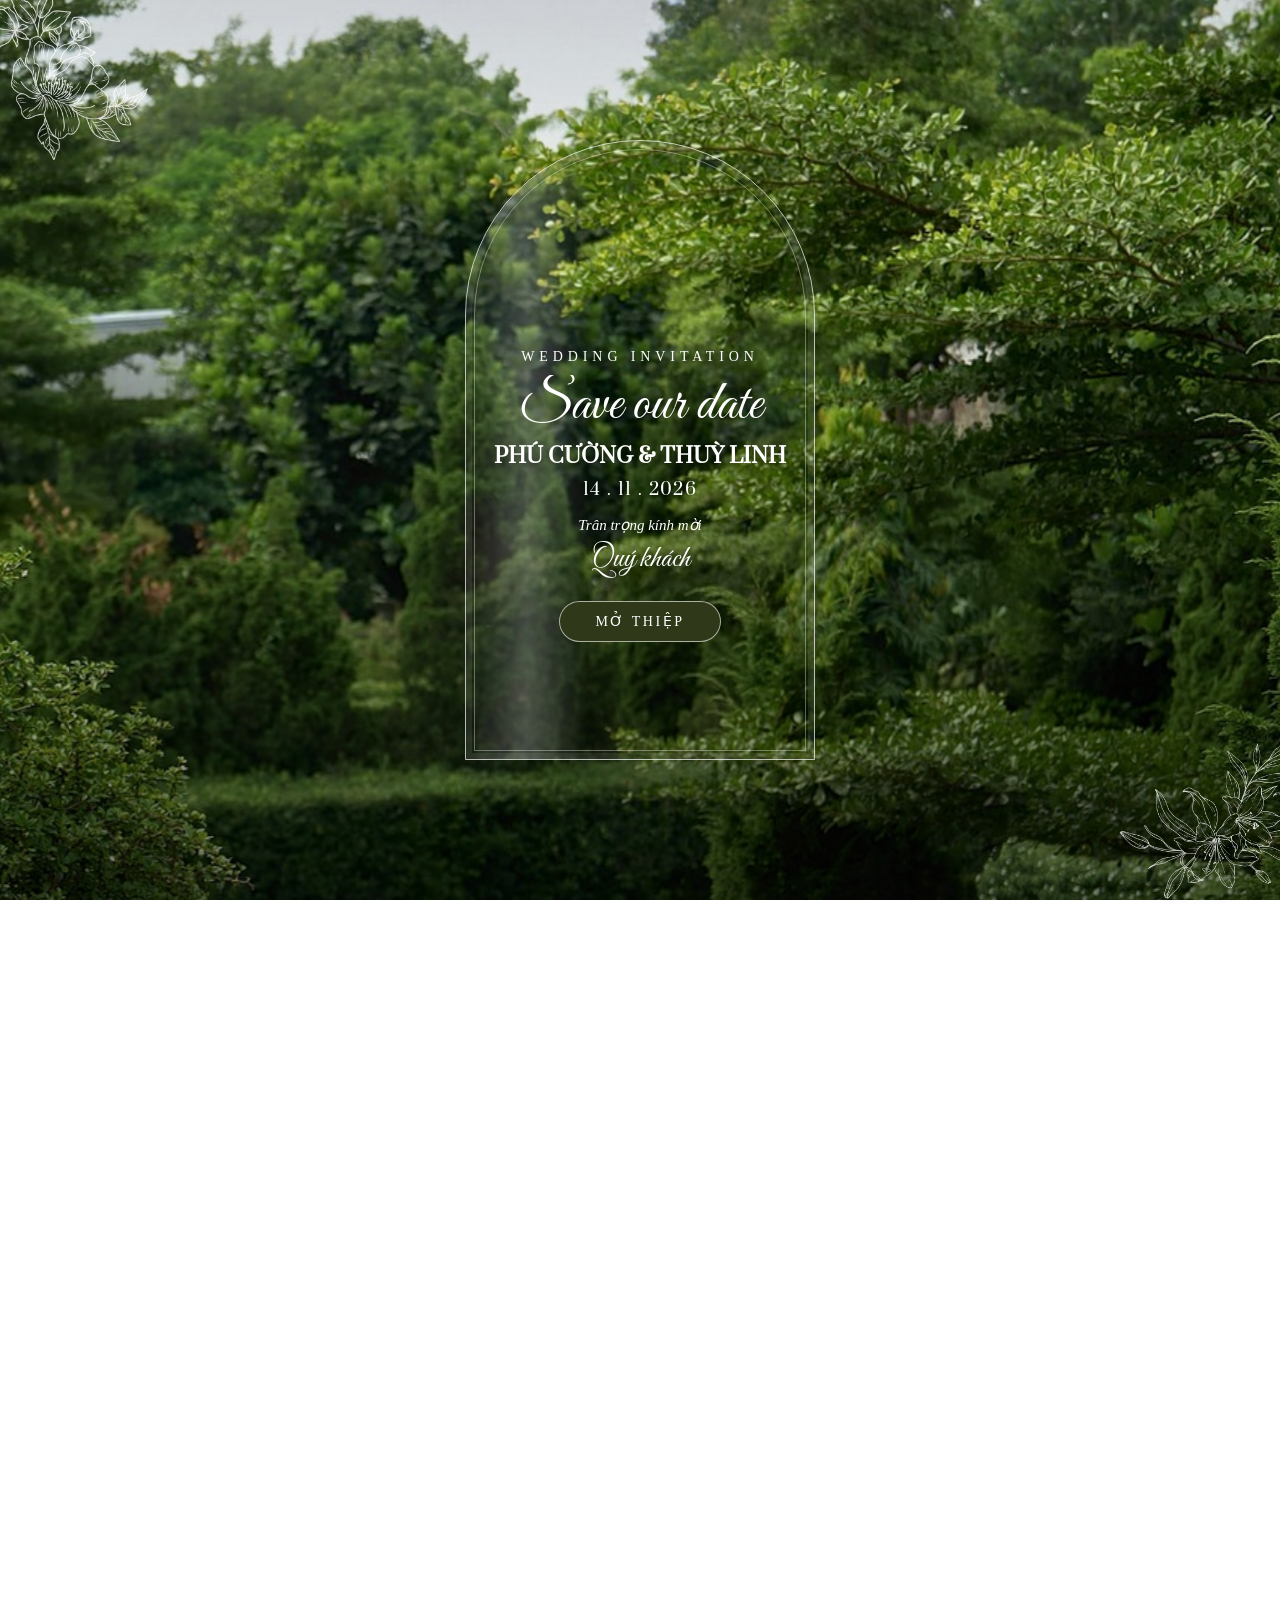
==== commit fb239590: "fix(gift): center couple in gift background and fully reveal faces above envelopes" ====
--- a/index.html
+++ b/index.html
@@ -524,7 +524,7 @@
     <!-- ================= SECTION 5: GIFT BANNER ================= -->
     <section id="section-gift-banner" class="site-section sec-gift">
       <div class="gift-bg-cover">
-        <img class="gift-bg-img" src="images/wedding/PQD06793.jpg?v=studio_4k" alt="Gift Banner Cover">
+        <img class="gift-bg-img" src="images/wedding/gift_couple_centered.jpg?v=studio_4k" alt="Gift Banner Cover">
         <div class="gift-dark-overlay"></div>
       </div>
 
--- a/css/style.css
+++ b/css/style.css
@@ -703,9 +703,9 @@
   justify-content: center;
   width: 100%;
   max-width: 100%;
-  background-color: #FFE3B1;
   padding: 14px 0;
-  margin: 0;
+  margin: 140px 0 0 0;
+  /* Đổi từ margin: 0 thành cách trên 10px */
   border-radius: 0;
   box-shadow: 0 4px 18px rgba(0, 0, 0, 0.28);
   transform-origin: center center;
@@ -763,6 +763,7 @@
     opacity: 0;
     transform: scaleX(0);
   }
+
   100% {
     opacity: 1;
     transform: scaleX(1);
@@ -774,9 +775,11 @@
     opacity: 0;
     transform: scale(0.3) rotate(-90deg);
   }
+
   70% {
     transform: scale(1.15) rotate(8deg);
   }
+
   100% {
     opacity: 1;
     transform: scale(1) rotate(0deg);
@@ -784,10 +787,13 @@
 }
 
 @keyframes lp2-hy-glow {
-  0%, 100% {
+
+  0%,
+  100% {
     filter: drop-shadow(0 0 0 rgba(104, 14, 14, 0));
     transform: scale(1);
   }
+
   50% {
     filter: drop-shadow(0 0 6px rgba(104, 14, 14, 0.65));
     transform: scale(1.08);
@@ -860,9 +866,11 @@
     opacity: 0;
     clip-path: inset(0 100% 0 0);
   }
+
   20% {
     opacity: 1;
   }
+
   100% {
     opacity: 1;
     clip-path: inset(-20% -10% -20% 0);
@@ -875,6 +883,7 @@
     transform: translateY(26px);
     filter: blur(4px);
   }
+
   100% {
     opacity: 1;
     transform: translateY(0);
@@ -1852,7 +1861,7 @@
    SECTION 5: GIFT BANNER & WEDDING ENVELOPE GIFT BOX
    ========================================================================== */
 .sec-gift {
-  min-height: 680px;
+  min-height: 720px;
   display: flex;
   align-items: center;
   justify-content: center;
@@ -1869,12 +1878,13 @@
   width: 100%;
   height: 100%;
   object-fit: cover;
+  object-position: center 75%;
 }
 
 .gift-dark-overlay {
   position: absolute;
   inset: 0;
-  background: rgba(0, 0, 0, 0.52);
+  background: rgba(0, 0, 0, 0.42);
 }
 
 .gift-container {
@@ -1883,7 +1893,7 @@
   display: flex;
   flex-direction: column;
   align-items: center;
-  padding: 40px 20px;
+  padding: 50px 20px 45px;
 }
 
 .gift-title {
@@ -1893,7 +1903,7 @@
   font-weight: normal;
   line-height: 1.25;
   text-shadow: 0 2px 14px rgba(0, 0, 0, 0.7);
-  margin-bottom: 25px;
+  margin-bottom: 20px;
 }
 
 .gift-box-btn-wrap {
@@ -1901,12 +1911,13 @@
   position: relative;
   display: inline-block;
   user-select: none;
+  margin-top: 50px;
 }
 
 .spd-gift-envelopes-wrap {
   position: relative;
-  width: 250px;
-  height: 340px;
+  width: 230px;
+  height: 310px;
   margin: 0 auto;
   cursor: pointer;
   transition: transform 0.35s cubic-bezier(0.22, 1, 0.36, 1);
@@ -3804,18 +3815,21 @@
 }
 
 @keyframes tyMorphFade1 {
+
   0%,
   42% {
     opacity: 1;
     transform: scale(1);
     filter: blur(0px);
   }
+
   48%,
   94% {
     opacity: 0;
     transform: scale(1.05);
     filter: blur(6px);
   }
+
   100% {
     opacity: 1;
     transform: scale(1);
@@ -3824,18 +3838,21 @@
 }
 
 @keyframes tyMorphFade2 {
+
   0%,
   46% {
     opacity: 0;
     transform: scale(0.95);
     filter: blur(6px);
   }
+
   52%,
   88% {
     opacity: 1;
     transform: scale(1);
     filter: blur(0px);
   }
+
   94%,
   100% {
     opacity: 0;
@@ -3845,16 +3862,20 @@
 }
 
 @keyframes tyHeartBeat {
+
   0%,
   100% {
     transform: scale(1);
   }
+
   15% {
     transform: scale(1.22);
   }
+
   30% {
     transform: scale(1);
   }
+
   45% {
     transform: scale(1.18);
   }
@@ -4206,39 +4227,48 @@
     height: 58px;
     padding: 0 12px;
   }
+
   .lightbox-counter {
     font-size: 13px;
     padding: 4px 10px;
   }
+
   .lightbox-zoom-controls {
     gap: 4px;
     padding: 3px 6px;
   }
+
   .lightbox-tool-btn {
     width: 32px;
     height: 32px;
   }
+
   .lb-zoom-badge {
     min-width: 44px;
     height: 26px;
     font-size: 11.5px;
     padding: 0 6px;
   }
+
   .lightbox-close-btn {
     width: 36px;
     height: 36px;
   }
+
   .lightbox-arrow {
     width: 40px;
     height: 40px;
     background: rgba(0, 0, 0, 0.45);
   }
+
   .lightbox-arrow.prev {
     left: 10px;
   }
+
   .lightbox-arrow.next {
     right: 10px;
   }
+
   #lightbox-img {
     max-width: 96vw;
     max-height: 80vh;
@@ -4507,6 +4537,7 @@
     inset: -12px -10px;
     filter: drop-shadow(0 6px 18px rgba(0, 0, 0, 0.16));
   }
+
   .card-lace-paper-bg {
     inset: 3.8% 3.2%;
   }
@@ -4725,6 +4756,34 @@
 
   .alb-item.wide {
     height: 140px;
+  }
+
+  /* Gift Section */
+  .sec-gift {
+    min-height: 700px !important;
+  }
+
+  .gift-bg-img {
+    object-position: center 65% !important;
+  }
+
+  .gift-title {
+    font-size: 46px !important;
+    margin-bottom: 15px !important;
+  }
+
+  .gift-box-btn-wrap {
+    margin-top: 65px !important;
+  }
+
+  .spd-gift-envelopes-wrap {
+    width: 200px !important;
+    height: 270px !important;
+  }
+
+  .spd-env-hint-btn {
+    font-size: 18px !important;
+    padding: 6px 18px !important;
   }
 
   /* Wishes */
@@ -6085,39 +6144,61 @@
 }
 
 @keyframes baroqueFlowerSway {
-  0%, 100% {
+
+  0%,
+  100% {
     transform: translateY(0) scale(1) rotate(0deg);
   }
+
   35% {
     transform: translateY(-7px) scale(1.02) rotate(0.8deg);
   }
+
   70% {
     transform: translateY(-3px) scale(1.01) rotate(-0.8deg);
   }
 }
 
 @keyframes baroqueFlowerGlint {
-  0%, 100% {
+
+  0%,
+  100% {
     filter: drop-shadow(4px 4px 2px rgba(0, 0, 0, 0.25)) drop-shadow(0 0 12px rgba(255, 223, 175, 0.2)) brightness(1);
   }
+
   50% {
     filter: drop-shadow(4px 4px 2px rgba(0, 0, 0, 0.35)) drop-shadow(0 0 26px rgba(255, 223, 175, 0.65)) brightness(1.18);
   }
 }
 
 @keyframes baroqueHeartBeat {
-  0%, 100% { transform: scale(1); }
-  15% { transform: scale(1.18); }
-  30% { transform: scale(1); }
-  45% { transform: scale(1.1); }
+
+  0%,
+  100% {
+    transform: scale(1);
+  }
+
+  15% {
+    transform: scale(1.18);
+  }
+
+  30% {
+    transform: scale(1);
+  }
+
+  45% {
+    transform: scale(1.1);
+  }
 }
 
 @media (max-width: 768px) {
   .baroque-wedding-footer {
     background-image: url('../images/wedding/footer_couple_mobile.jpg?v=studio_4k');
     background-position: center 35%;
-    padding: 65px 16px 95px; /* Khoảng đệm an toàn cho thanh bottom toolbar */
-  }
+    padding: 65px 16px 95px;
+    /* Khoảng đệm an toàn cho thanh bottom toolbar */
+  }
+
   .baroque-flower-motion {
     width: 145%;
     max-width: 520px;
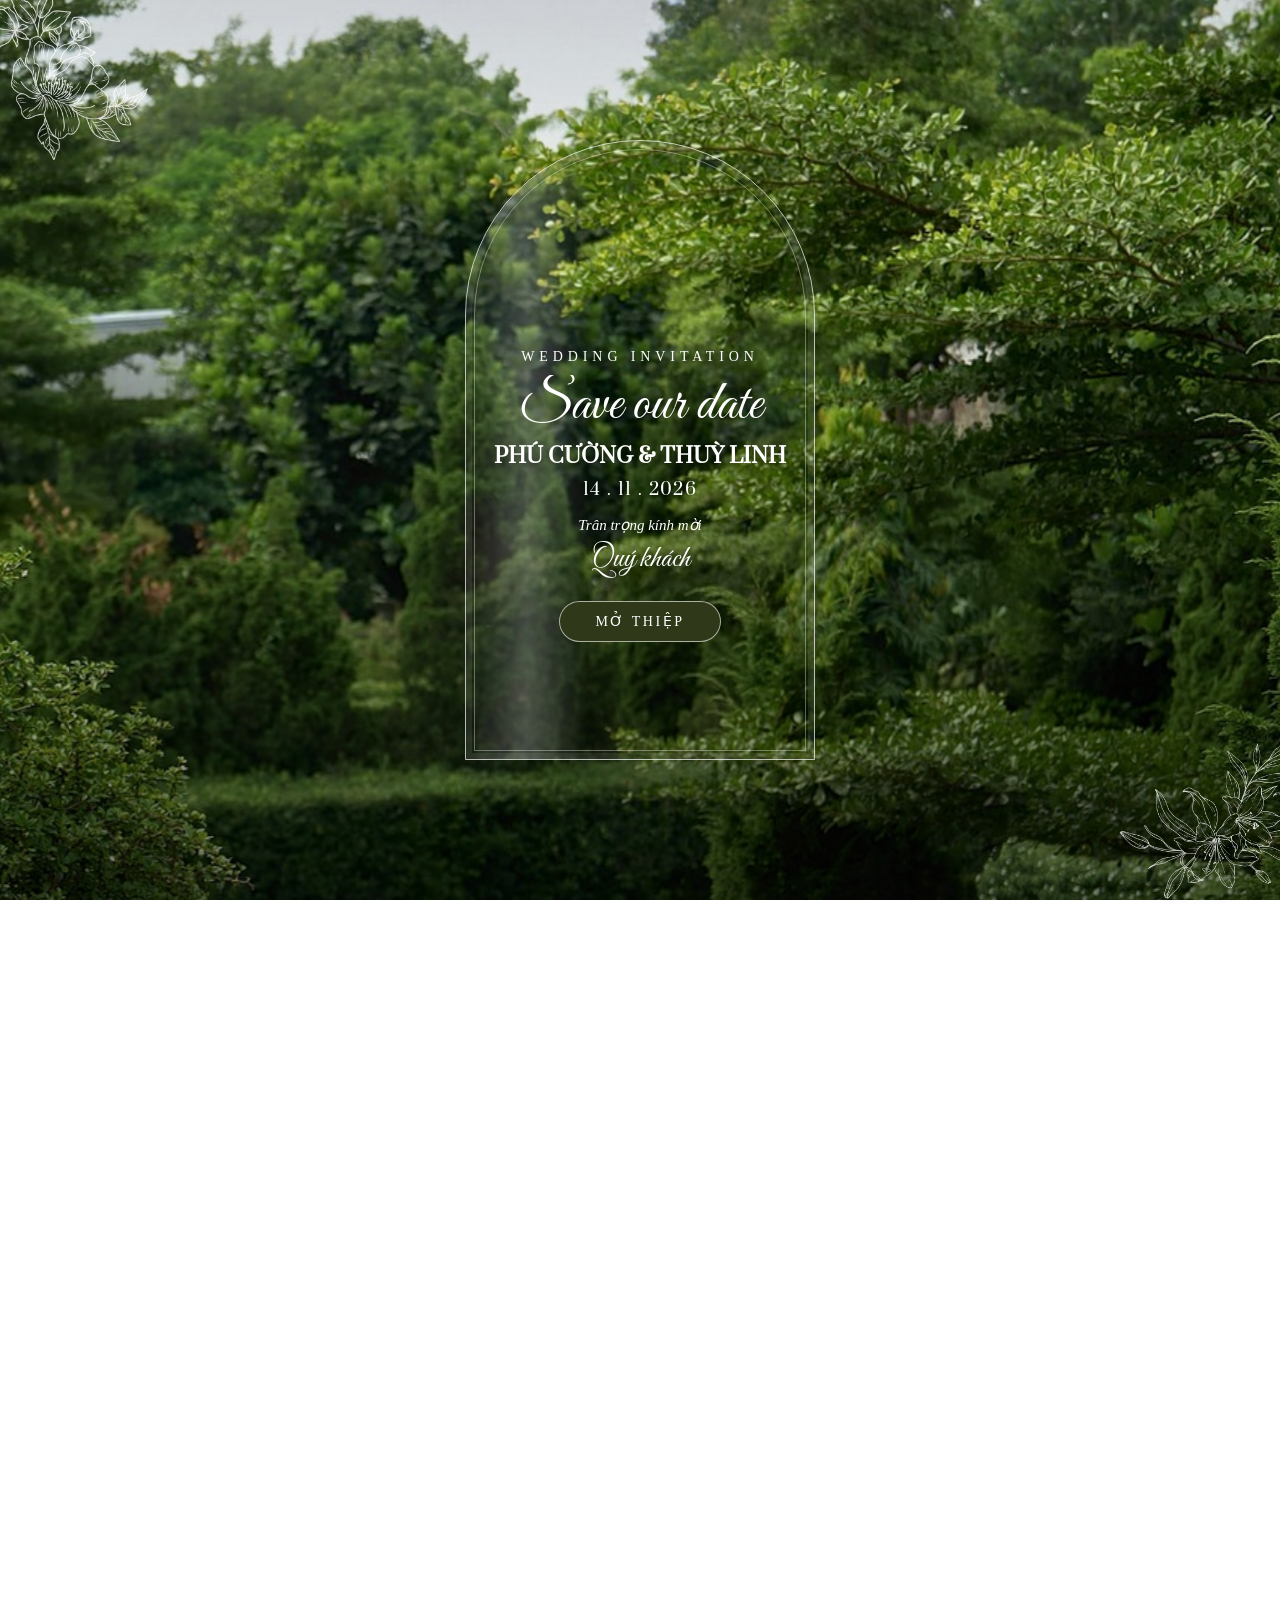
==== commit 31195555: "feat(card): add parents information for groom and bride with elegant two-column layout" ====
--- a/index.html
+++ b/index.html
@@ -257,6 +257,21 @@
             <span class="c-groom">Phú Cường</span>
             <span class="c-amp">&amp;</span>
             <span class="c-bride">Thuỳ Linh</span>
+          </div>
+
+          <!-- Parents Info Block -->
+          <div class="card-parents-block qv-anim-fade-up">
+            <div class="c-parent-col c-parent-groom">
+              <div class="c-parent-heading">NHÀ TRAI</div>
+              <div class="c-parent-item"><span class="c-parent-role">Ông:</span> <span class="c-parent-name">Nguyễn Văn Yến</span></div>
+              <div class="c-parent-item"><span class="c-parent-role">Bà:</span> <span class="c-parent-name">Nguyễn Thị Lý</span></div>
+            </div>
+            <div class="c-parent-divider" aria-hidden="true"></div>
+            <div class="c-parent-col c-parent-bride">
+              <div class="c-parent-heading">NHÀ GÁI</div>
+              <div class="c-parent-item"><span class="c-parent-role">Ông:</span> <span class="c-parent-name">Vũ Quốc Hải</span></div>
+              <div class="c-parent-item"><span class="c-parent-role">Bà:</span> <span class="c-parent-name">Nguyễn Thị Ngân Hà</span></div>
+            </div>
           </div>
 
           <!-- Delicate Divider Mark -->
@@ -309,9 +324,9 @@
 
         <!-- Parchment Card Frame Box -->
         <div class="card-parchment-frame qv-anim-card-unfold">
-          <img class="card-bg-texture"
-            src="https://s3-hcm-r2.s3cloud.vn/thiepcuoi-mehappy/users/1927/ffc104be-c99c-4fc0-b964-5504d15e094f-full.webp"
-            alt="Card Parchment Frame">
+          <div class="card-inner-gold-border" aria-hidden="true"></div>
+
+          <div class="c-save-the-date">SAVE THE DATE</div>
 
           <!-- Couple Photo in Center of Frame -->
           <div class="card-photo-wrapper qv-anim-card-photo-glide"
@@ -325,6 +340,24 @@
             <span class="c-amp">&amp;</span>
             <span class="c-bride">Phú Cường</span>
           </div>
+
+          <!-- Parents Info Block -->
+          <div class="card-parents-block qv-anim-fade-up">
+            <div class="c-parent-col c-parent-bride">
+              <div class="c-parent-heading">NHÀ GÁI</div>
+              <div class="c-parent-item"><span class="c-parent-role">Ông:</span> <span class="c-parent-name">Vũ Quốc Hải</span></div>
+              <div class="c-parent-item"><span class="c-parent-role">Bà:</span> <span class="c-parent-name">Nguyễn Thị Ngân Hà</span></div>
+            </div>
+            <div class="c-parent-divider" aria-hidden="true"></div>
+            <div class="c-parent-col c-parent-groom">
+              <div class="c-parent-heading">NHÀ TRAI</div>
+              <div class="c-parent-item"><span class="c-parent-role">Ông:</span> <span class="c-parent-name">Nguyễn Văn Yến</span></div>
+              <div class="c-parent-item"><span class="c-parent-role">Bà:</span> <span class="c-parent-name">Nguyễn Thị Lý</span></div>
+            </div>
+          </div>
+
+          <!-- Delicate Divider Mark -->
+          <div class="c-divider-mark">✦ &nbsp; · &nbsp; ✦</div>
 
           <div class="c-invite-label qv-anim-fade-up">TRÂN TRỌNG KÍNH MỜI</div>
           <div class="c-desc qv-anim-fade-up">Đến dự buổi tiệc chung vui cùng gia đình chúng tôi</div>
--- a/css/style.css
+++ b/css/style.css
@@ -1231,6 +1231,62 @@
 
 .c-amp {
   margin: 0 10px;
+}
+
+/* Card Parents Info Block */
+.card-parents-block {
+  display: flex;
+  align-items: center;
+  justify-content: center;
+  width: 100%;
+  max-width: 380px;
+  margin: 10px auto 12px;
+  position: static;
+  z-index: 2;
+}
+
+.c-parent-col {
+  flex: 1;
+  text-align: center;
+  padding: 0 6px;
+}
+
+.c-parent-divider {
+  width: 1px;
+  height: 48px;
+  background: linear-gradient(to bottom, transparent, rgba(184, 134, 45, 0.75) 15%, rgba(184, 134, 45, 0.75) 85%, transparent);
+  margin: 0 4px;
+  flex-shrink: 0;
+}
+
+.c-parent-heading {
+  font-family: 'Cinzel', 'Montserrat', serif;
+  font-size: 11.5px;
+  font-weight: 700;
+  letter-spacing: 2px;
+  color: #8b5b13;
+  text-transform: uppercase;
+  margin-bottom: 4px;
+}
+
+.c-parent-item {
+  font-family: var(--font-body);
+  font-size: 13px;
+  color: #333333;
+  line-height: 1.5;
+  white-space: nowrap;
+}
+
+.c-parent-role {
+  color: #777777;
+  font-size: 11.5px;
+  margin-right: 3px;
+  font-weight: 500;
+}
+
+.c-parent-name {
+  font-weight: 600;
+  color: #1a1a1a;
 }
 
 .c-divider-mark {
@@ -4503,6 +4559,29 @@
     font-size: 11px !important;
   }
 
+  .card-parents-block {
+    margin: 8px auto 10px !important;
+  }
+
+  .c-parent-heading {
+    font-size: 10.5px !important;
+    letter-spacing: 1.8px !important;
+    margin-bottom: 3px !important;
+  }
+
+  .c-parent-item {
+    font-size: 12px !important;
+    line-height: 1.45 !important;
+  }
+
+  .c-parent-role {
+    font-size: 11px !important;
+  }
+
+  .c-parent-divider {
+    height: 44px !important;
+  }
+
   .card-buttons-row {
     flex-direction: row !important;
     gap: 8px !important;
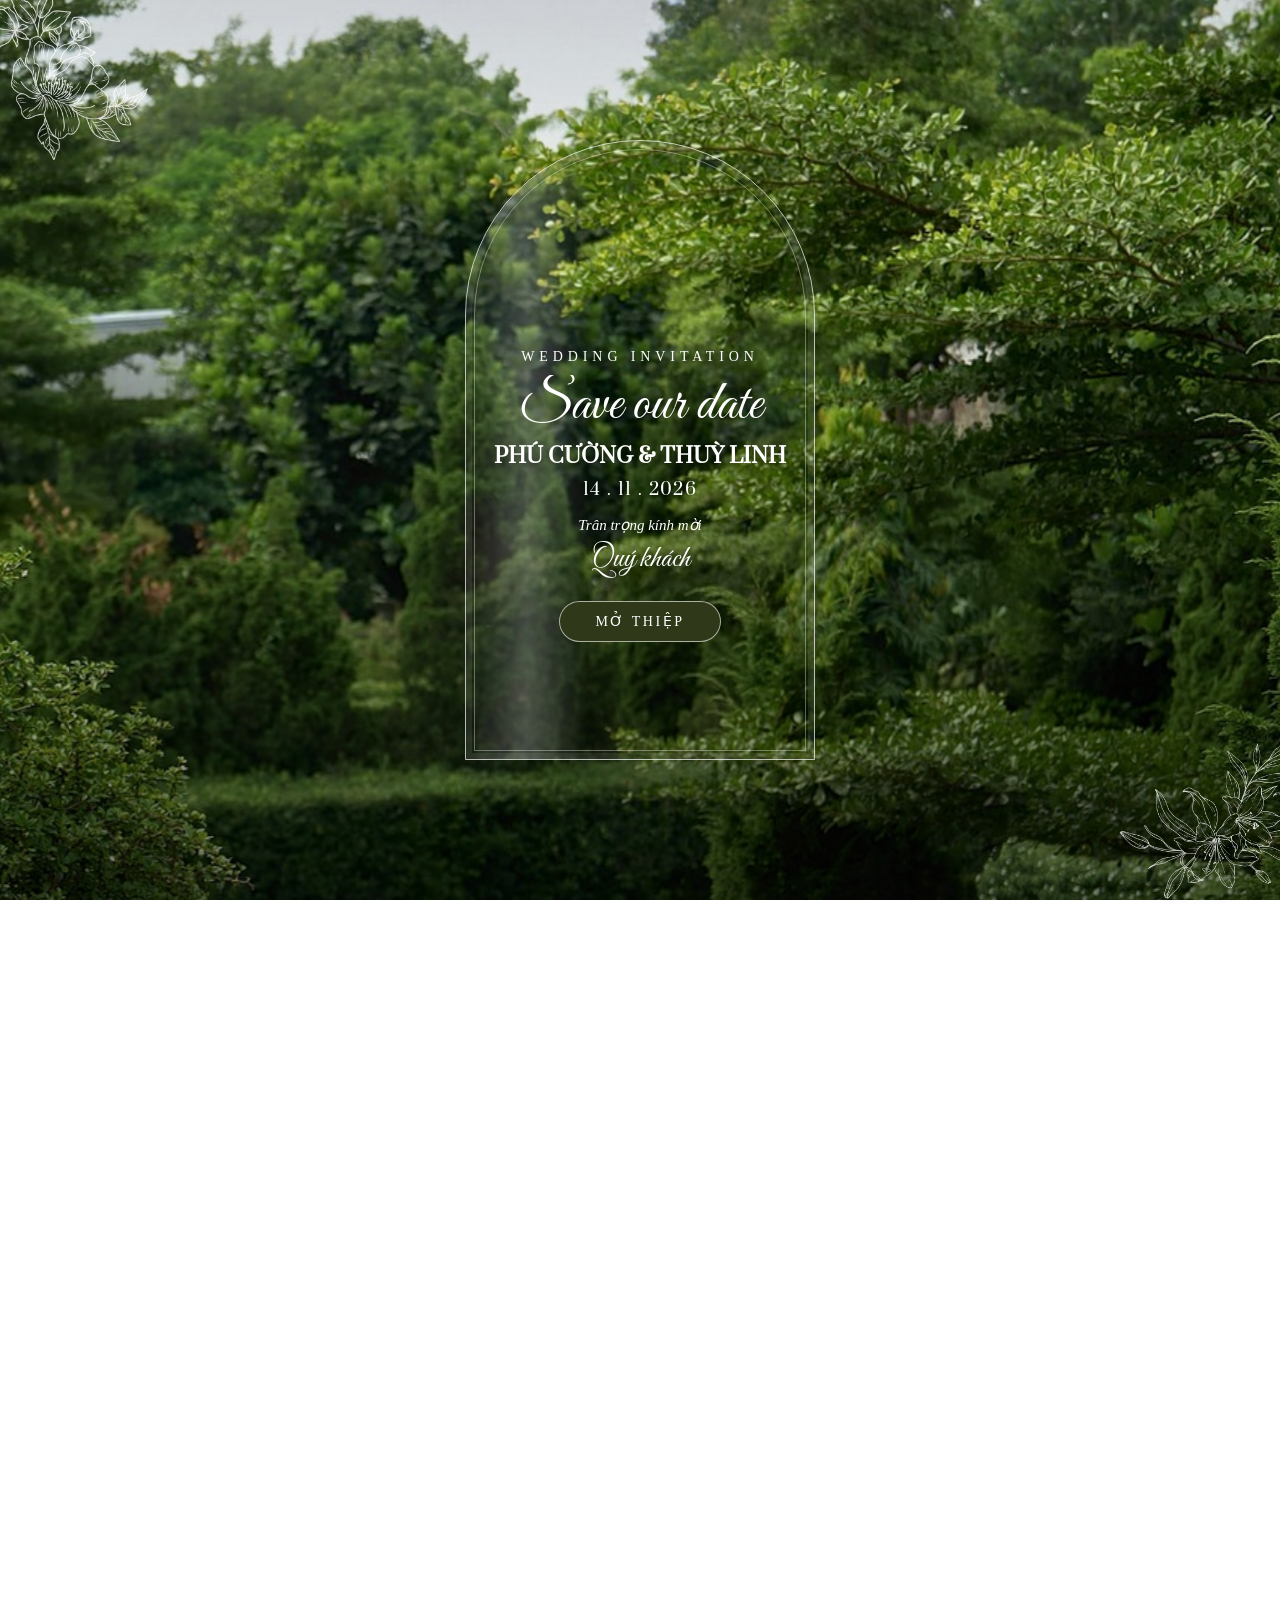
==== commit da3ba59a: "fix(preface): restore full-screen width, ken-burns zoom animation, and optimal framing on preface ph" ====
--- a/index.html
+++ b/index.html
@@ -397,8 +397,16 @@
 
     <!-- ================= SECTION 4: RSVP FORM ================= -->
     <section id="section-rsvp" class="site-section sec-rsvp">
-      <!-- Watercolor Background Pattern & Overlay -->
+      <!-- Watercolor / Baroque Damask Background Pattern & Overlay -->
       <div class="rsvp-bg-watercolor"></div>
+
+      <!-- Baroque Gold Scroll Ornaments (Hoạ tiết Baroque Vàng Kim Quý Tộc) -->
+      <div class="rsvp-baroque-flourish flourish-left" aria-hidden="true">
+        <img src="images/decor/baroque-gold-scroll.webp" alt="Baroque Gold Ornament Left" loading="lazy">
+      </div>
+      <div class="rsvp-baroque-flourish flourish-right" aria-hidden="true">
+        <img src="images/decor/baroque-gold-scroll.webp" alt="Baroque Gold Ornament Right" loading="lazy">
+      </div>
 
       <div class="section-container rsvp-container">
         <!-- Flower Garland Decor above RSVP Message -->
@@ -1106,6 +1114,15 @@
       <div class="preface-fullscreen-photo qv-anim-zoom-in qv-delay-2"
         onclick="openLightboxBySrc('images/wedding/PQD07266.jpg?v=studio_4k')">
         <img src="images/wedding/PQD07266.jpg?v=studio_4k" alt="Lời Ngỏ Phú Cường & Thuỳ Linh" fetchpriority="high">
+        <div class="preface-zoom-hint" aria-hidden="true">
+          <svg viewBox="0 0 24 24" width="16" height="16" fill="none" stroke="currentColor" stroke-width="2">
+            <circle cx="11" cy="11" r="8"></circle>
+            <line x1="21" y1="21" x2="16.65" y2="16.65"></line>
+            <line x1="11" y1="8" x2="11" y2="14"></line>
+            <line x1="8" y1="11" x2="14" y2="11"></line>
+          </svg>
+          <span>Phóng to xem chi tiết</span>
+        </div>
       </div>
     </section>
 
--- a/css/style.css
+++ b/css/style.css
@@ -1438,20 +1438,73 @@
    SECTION 4: RSVP FORM (LUXURY WEDDING CARD)
    ========================================================================== */
 .sec-rsvp {
-  background-color: #f8f9fa;
+  background: linear-gradient(145deg, #F5EADB 0%, #FDFBF7 45%, #F4E8D5 100%);
+  position: relative;
+  overflow: hidden;
   padding: 80px 0 95px;
 }
 
 .rsvp-bg-watercolor {
   position: absolute;
   inset: 0;
-  background-image:
-    url('https://s3-hcm-r2.s3cloud.vn/thiepcuoi-mehappy/admin/assets/395221e2-cc67-4758-969b-88634a471910-full.webp'),
-    url('https://s3-hcm-r2.s3cloud.vn/thiepcuoi-mehappy/admin/assets/2e819a1e-25ae-4d18-96ce-fd2d368f63f7-full.webp');
-  background-repeat: repeat, no-repeat;
-  background-position: center center, center center;
-  background-size: auto, cover;
-  opacity: 0.85;
+  background-image: url('../images/decor/baroque-pattern-bg.webp');
+  background-repeat: repeat;
+  background-position: center center;
+  background-size: 300px 300px;
+  opacity: 0.14;
+  mix-blend-mode: multiply;
+  pointer-events: none;
+  z-index: 1;
+}
+
+/* Baroque Gold Scroll Flanking Ornaments */
+.rsvp-baroque-flourish {
+  position: absolute;
+  pointer-events: none;
+  z-index: 1;
+  filter: drop-shadow(0 8px 24px rgba(185, 125, 62, 0.28));
+  user-select: none;
+}
+
+.rsvp-baroque-flourish img {
+  width: 100%;
+  height: auto;
+  display: block;
+}
+
+.rsvp-baroque-flourish.flourish-left {
+  left: 4%;
+  top: 260px;
+  width: 180px;
+  max-width: 22vw;
+  animation: bvgFloatLeft 7s ease-in-out infinite;
+}
+
+.rsvp-baroque-flourish.flourish-right {
+  right: 4%;
+  top: 300px;
+  width: 180px;
+  max-width: 22vw;
+  transform: scaleX(-1);
+  animation: bvgFloatRight 7.5s ease-in-out -3s infinite;
+}
+
+@keyframes bvgFloatLeft {
+  0%, 100% {
+    transform: translateY(0) rotate(0deg);
+  }
+  50% {
+    transform: translateY(-14px) rotate(2deg);
+  }
+}
+
+@keyframes bvgFloatRight {
+  0%, 100% {
+    transform: scaleX(-1) translateY(0) rotate(0deg);
+  }
+  50% {
+    transform: scaleX(-1) translateY(-14px) rotate(-2deg);
+  }
 }
 
 .rsvp-container {
@@ -3750,34 +3803,77 @@
 
 .preface-fullscreen-photo {
   width: 100%;
-  max-width: 860px;
-  margin: 36px auto 0;
-  padding: 0 20px 65px;
-  height: auto;
-  min-height: unset;
-  max-height: unset;
-  overflow: visible;
+  max-width: 100%;
+  margin: 36px 0 0;
+  padding: 0;
+  height: 88vh;
+  min-height: 600px;
+  max-height: 940px;
+  overflow: hidden;
   cursor: pointer;
   position: relative;
-  background-color: transparent;
-  display: flex;
-  justify-content: center;
+  background-color: #1a1614;
+  display: block;
+  box-shadow: 0 20px 60px rgba(0, 0, 0, 0.25);
 }
 
 .preface-fullscreen-photo img {
   width: 100%;
-  max-width: 760px;
-  height: auto;
-  object-fit: contain;
+  height: 100%;
+  object-fit: cover;
+  object-position: center 50%;
   display: block;
-  border-radius: 18px;
-  box-shadow: 0 16px 45px rgba(0, 0, 0, 0.12), 0 4px 14px rgba(0, 0, 0, 0.05);
-  transition: transform 0.4s cubic-bezier(0.16, 1, 0.3, 1), box-shadow 0.4s ease;
+  border-radius: 0;
+  box-shadow: none;
+  transition: transform 0.8s cubic-bezier(0.16, 1, 0.3, 1), filter 0.6s ease;
+  animation: prefaceKenBurns 14s ease-in-out infinite alternate;
+}
+
+@keyframes prefaceKenBurns {
+  0% {
+    transform: scale(1);
+  }
+  50% {
+    transform: scale(1.08);
+  }
+  100% {
+    transform: scale(1.03);
+  }
 }
 
 .preface-fullscreen-photo:hover img {
-  transform: translateY(-4px) scale(1.01);
-  box-shadow: 0 22px 55px rgba(0, 0, 0, 0.18), 0 6px 18px rgba(0, 0, 0, 0.08);
+  transform: scale(1.1) !important;
+  filter: brightness(1.04);
+}
+
+.preface-zoom-hint {
+  position: absolute;
+  bottom: 24px;
+  right: 24px;
+  display: inline-flex;
+  align-items: center;
+  gap: 8px;
+  padding: 9px 18px;
+  background: rgba(0, 0, 0, 0.48);
+  backdrop-filter: blur(10px);
+  -webkit-backdrop-filter: blur(10px);
+  color: #ffffff;
+  border: 1px solid rgba(255, 255, 255, 0.35);
+  border-radius: 9999px;
+  font-family: 'Montserrat', sans-serif;
+  font-size: 13px;
+  font-weight: 500;
+  letter-spacing: 0.3px;
+  pointer-events: none;
+  z-index: 3;
+  box-shadow: 0 4px 16px rgba(0, 0, 0, 0.3);
+  transition: opacity 0.3s ease, transform 0.3s ease;
+}
+
+.preface-fullscreen-photo:hover .preface-zoom-hint {
+  background: rgba(0, 0, 0, 0.68);
+  border-color: rgba(255, 223, 175, 0.65);
+  transform: translateY(-2px);
 }
 
 .sec-thankyou {
@@ -4331,26 +4427,30 @@
   }
 }
 
-.preface-fullscreen-photo {
-  height: auto;
-}
-
 @media (max-width: 767px) {
   .preface-fullscreen-photo {
-    width: 100%;
-    max-width: 100%;
-    height: auto;
-    min-height: unset;
-    margin: 20px auto 0;
-    padding: 0 16px 40px;
+    width: 100% !important;
+    max-width: 100% !important;
+    height: 78vh !important;
+    min-height: 500px !important;
+    max-height: 820px !important;
+    margin: 24px 0 0 !important;
+    padding: 0 !important;
   }
 
   .preface-fullscreen-photo img {
-    max-width: 100%;
-    height: auto;
-    object-fit: contain !important;
-    object-position: unset !important;
-    border-radius: 14px;
+    width: 100% !important;
+    height: 100% !important;
+    object-fit: cover !important;
+    object-position: center 60% !important;
+    border-radius: 0 !important;
+  }
+
+  .preface-zoom-hint {
+    bottom: 16px !important;
+    right: 16px !important;
+    padding: 7px 14px !important;
+    font-size: 12px !important;
   }
 
   .preface-heading {
@@ -4600,6 +4700,20 @@
   }
 
   /* RSVP */
+  .rsvp-baroque-flourish.flourish-left {
+    left: -18px !important;
+    top: 50px !important;
+    width: 85px !important;
+    max-width: 24vw !important;
+  }
+
+  .rsvp-baroque-flourish.flourish-right {
+    right: -18px !important;
+    top: 130px !important;
+    width: 85px !important;
+    max-width: 24vw !important;
+  }
+
   .rsvp-card-box {
     padding: 44px 28px 38px !important;
     border-radius: 14px;
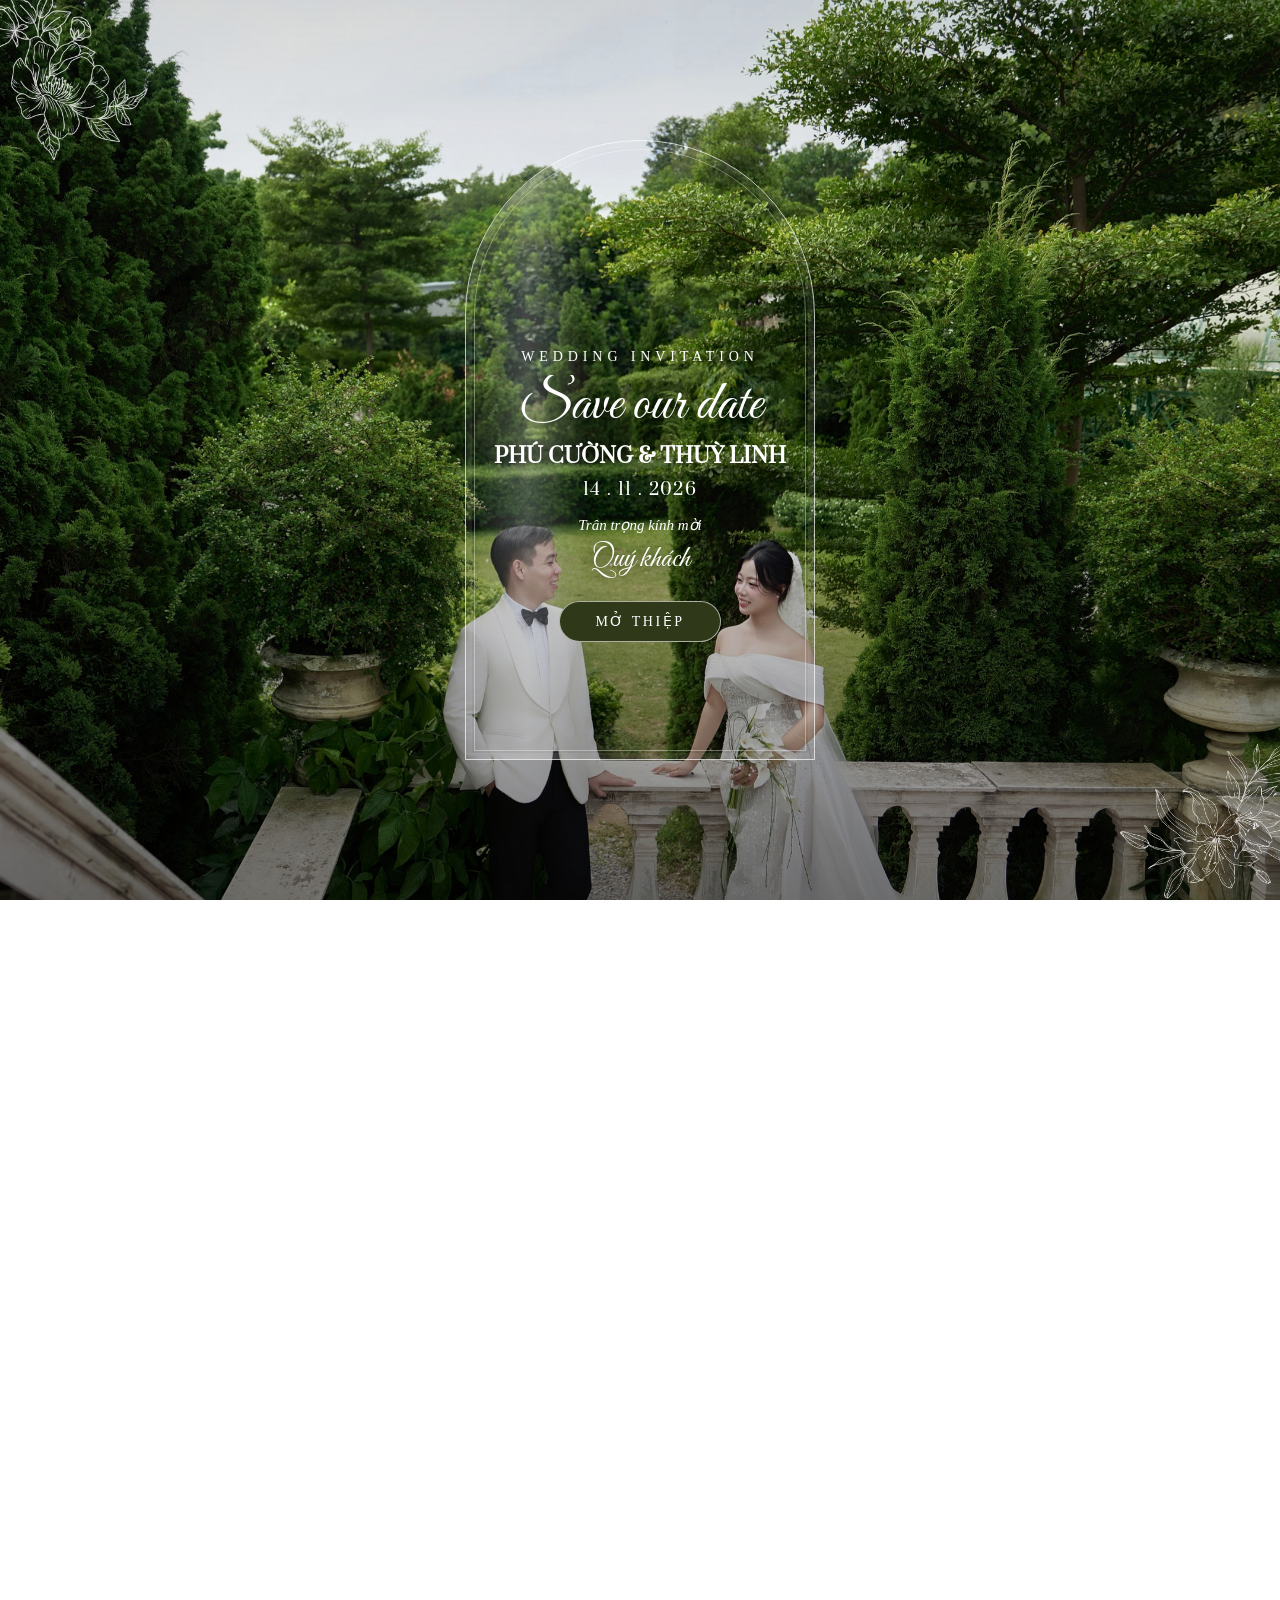
==== commit 16cdd530: "fix(footer): remove decorative flower ornament from baroque footer" ====
--- a/index.html
+++ b/index.html
@@ -1141,14 +1141,6 @@
           <span class="baroque-amp">&amp;</span>
           <span class="baroque-bride">Thuỳ Linh</span>
         </div>
-
-        <!-- 3. Bông hoa hoàng gia Baroque chuyển động lung linh ở cuối -->
-        <div class="baroque-flower-decor-wrap" aria-hidden="true">
-          <img src="./images/decor/baroque-flower-footer.webp"
-            alt="Hoạ tiết hoa hoàng gia Baroque"
-            class="baroque-flower-motion"
-            loading="lazy">
-        </div>
       </div>
     </footer>
 
@@ -1189,6 +1181,37 @@
     <div class="lightbox-top-toolbar" onclick="event.stopPropagation()">
       <div class="lightbox-counter" id="lightbox-counter">1 / 26</div>
 
+      <button type="button" class="lightbox-close-btn" onclick="closeLightbox()" title="Đóng (Esc)">
+        <svg viewBox="0 0 24 24" width="22" height="22" fill="none" stroke="currentColor" stroke-width="2.2" stroke-linecap="round" stroke-linejoin="round">
+          <line x1="18" y1="6" x2="6" y2="18"></line>
+          <line x1="6" y1="6" x2="18" y2="18"></line>
+        </svg>
+      </button>
+    </div>
+
+    <!-- Navigation Arrows -->
+    <button type="button" class="lightbox-arrow prev" onclick="navigateLightbox(-1)" title="Ảnh trước">
+      <svg viewBox="0 0 24 24" width="28" height="28" fill="none" stroke="currentColor" stroke-width="2.5" stroke-linecap="round" stroke-linejoin="round">
+        <polyline points="15 18 9 12 15 6"></polyline>
+      </svg>
+    </button>
+
+    <!-- Main Media Area with smooth Zooming & Panning -->
+    <div class="lightbox-media-container" onclick="event.stopPropagation()">
+      <div class="lightbox-img-wrap" id="lightbox-img-wrap">
+        <img id="lightbox-img" src="" alt="Ảnh cưới Phú Cường & Thuỳ Linh" draggable="false">
+      </div>
+      <div id="lightbox-caption" class="lightbox-caption-box"></div>
+    </div>
+
+    <button type="button" class="lightbox-arrow next" onclick="navigateLightbox(1)" title="Ảnh tiếp theo">
+      <svg viewBox="0 0 24 24" width="28" height="28" fill="none" stroke="currentColor" stroke-width="2.5" stroke-linecap="round" stroke-linejoin="round">
+        <polyline points="9 18 15 12 9 6"></polyline>
+      </svg>
+    </button>
+
+    <!-- Floating Bottom Zoom Toolbar: Tiện lợi công thái học, không che đỉnh/mặt ảnh -->
+    <div class="lightbox-bottom-toolbar" onclick="event.stopPropagation()">
       <div class="lightbox-zoom-controls">
         <button type="button" class="lightbox-tool-btn" id="lb-zoom-out" onclick="zoomLightbox(-0.25)" title="Thu nhỏ (-)">
           <svg viewBox="0 0 24 24" width="18" height="18" fill="none" stroke="currentColor" stroke-width="2.2" stroke-linecap="round" stroke-linejoin="round">
@@ -1217,35 +1240,7 @@
           </svg>
         </button>
       </div>
-
-      <button type="button" class="lightbox-close-btn" onclick="closeLightbox()" title="Đóng (Esc)">
-        <svg viewBox="0 0 24 24" width="22" height="22" fill="none" stroke="currentColor" stroke-width="2.2" stroke-linecap="round" stroke-linejoin="round">
-          <line x1="18" y1="6" x2="6" y2="18"></line>
-          <line x1="6" y1="6" x2="18" y2="18"></line>
-        </svg>
-      </button>
     </div>
-
-    <!-- Navigation Arrows -->
-    <button type="button" class="lightbox-arrow prev" onclick="navigateLightbox(-1)" title="Ảnh trước">
-      <svg viewBox="0 0 24 24" width="28" height="28" fill="none" stroke="currentColor" stroke-width="2.5" stroke-linecap="round" stroke-linejoin="round">
-        <polyline points="15 18 9 12 15 6"></polyline>
-      </svg>
-    </button>
-
-    <!-- Main Media Area with smooth Zooming & Panning -->
-    <div class="lightbox-media-container" onclick="event.stopPropagation()">
-      <div class="lightbox-img-wrap" id="lightbox-img-wrap">
-        <img id="lightbox-img" src="" alt="Ảnh cưới Phú Cường & Thuỳ Linh" draggable="false">
-      </div>
-      <div id="lightbox-caption" class="lightbox-caption-box"></div>
-    </div>
-
-    <button type="button" class="lightbox-arrow next" onclick="navigateLightbox(1)" title="Ảnh tiếp theo">
-      <svg viewBox="0 0 24 24" width="28" height="28" fill="none" stroke="currentColor" stroke-width="2.5" stroke-linecap="round" stroke-linejoin="round">
-        <polyline points="9 18 15 12 9 6"></polyline>
-      </svg>
-    </button>
   </div>
 
   <!-- ================= MOBILE BOTTOM NAVIGATION TOOLBAR ================= -->
--- a/css/style.css
+++ b/css/style.css
@@ -4188,7 +4188,7 @@
 .lightbox-overlay {
   position: fixed;
   inset: 0;
-  background: rgba(4, 4, 4, 0.96);
+  background: #000000;
   z-index: 1000005;
   display: flex;
   align-items: center;
@@ -4202,6 +4202,17 @@
 .lightbox-overlay.open {
   opacity: 1;
   visibility: visible;
+}
+
+body.lightbox-open .mobile-bottom-bar,
+body.lightbox-open .auto-scroll-btn,
+body.lightbox-open .audio-toggle-btn,
+body:has(#qv-lightbox.open) .mobile-bottom-bar,
+body:has(#qv-lightbox.open) .auto-scroll-btn,
+body:has(#qv-lightbox.open) .audio-toggle-btn {
+  opacity: 0 !important;
+  pointer-events: none !important;
+  visibility: hidden !important;
 }
 
 /* Top Toolbar */
@@ -4210,12 +4221,12 @@
   top: 0;
   left: 0;
   right: 0;
-  height: 68px;
-  padding: 0 24px;
+  height: 64px;
+  padding: calc(env(safe-area-inset-top, 0px) + 10px) 24px 10px;
   display: flex;
   align-items: center;
   justify-content: space-between;
-  background: linear-gradient(180deg, rgba(0, 0, 0, 0.82) 0%, rgba(0, 0, 0, 0.4) 65%, transparent 100%);
+  background: linear-gradient(180deg, rgba(0, 0, 0, 0.6) 0%, rgba(0, 0, 0, 0.2) 60%, transparent 100%);
   z-index: 1000010;
   pointer-events: auto;
 }
@@ -4223,32 +4234,56 @@
 .lightbox-counter {
   color: #fff6e5;
   font-family: var(--font-body);
-  font-size: 15px;
+  font-size: 14px;
   font-weight: 600;
-  letter-spacing: 1px;
-  background: rgba(255, 255, 255, 0.12);
+  letter-spacing: 0.8px;
+  background: rgba(20, 20, 22, 0.6);
   padding: 6px 14px;
   border-radius: 9999px;
-  border: 1px solid rgba(255, 223, 175, 0.25);
-  backdrop-filter: blur(8px);
+  border: 1px solid rgba(255, 223, 175, 0.28);
+  backdrop-filter: blur(10px);
+  -webkit-backdrop-filter: blur(10px);
+  box-shadow: 0 4px 14px rgba(0, 0, 0, 0.4);
+}
+
+.lightbox-counter:empty {
+  display: none !important;
+}
+
+/* Floating Bottom Zoom Toolbar: Tiện lợi công thái học, không che đỉnh/mặt ảnh */
+.lightbox-bottom-toolbar {
+  position: absolute;
+  bottom: calc(26px + env(safe-area-inset-bottom, 0px));
+  left: 50%;
+  transform: translateX(-50%);
+  z-index: 1000010;
+  display: flex;
+  align-items: center;
+  justify-content: center;
+  pointer-events: auto;
 }
 
 .lightbox-zoom-controls {
-  display: flex;
-  align-items: center;
-  gap: 6px;
-  background: rgba(20, 20, 20, 0.75);
-  border: 1px solid rgba(255, 223, 175, 0.3);
+  display: inline-flex;
+  align-items: center;
+  gap: 8px;
+  background: rgba(18, 18, 20, 0.82);
+  border: 1px solid rgba(255, 223, 175, 0.35);
   border-radius: 9999px;
-  padding: 4px 8px;
-  backdrop-filter: blur(12px);
-  -webkit-backdrop-filter: blur(12px);
-  box-shadow: 0 4px 20px rgba(0, 0, 0, 0.5);
+  padding: 6px 12px;
+  backdrop-filter: blur(16px);
+  -webkit-backdrop-filter: blur(16px);
+  box-shadow: 0 10px 32px rgba(0, 0, 0, 0.65), 0 0 18px rgba(255, 223, 175, 0.12);
+  transition: transform 0.25s ease, box-shadow 0.25s ease;
+}
+
+.lightbox-zoom-controls:hover {
+  box-shadow: 0 12px 36px rgba(0, 0, 0, 0.75), 0 0 24px rgba(255, 223, 175, 0.22);
 }
 
 .lightbox-tool-btn {
-  width: 36px;
-  height: 36px;
+  width: 38px;
+  height: 38px;
   border-radius: 50%;
   border: none;
   background: transparent;
@@ -4257,50 +4292,60 @@
   align-items: center;
   justify-content: center;
   cursor: pointer;
-  transition: all 0.2s ease;
+  transition: all 0.2s cubic-bezier(0.16, 1, 0.3, 1);
+  -webkit-tap-highlight-color: transparent;
 }
 
 .lightbox-tool-btn:hover {
-  background: rgba(255, 223, 175, 0.2);
+  background: rgba(255, 223, 175, 0.22);
   color: #ffdca8;
-  transform: scale(1.08);
+  transform: scale(1.1);
 }
 
 .lightbox-tool-btn:active {
-  transform: scale(0.95);
+  transform: scale(0.92);
 }
 
 .lb-zoom-badge {
   width: auto;
-  min-width: 52px;
+  min-width: 54px;
   height: 30px;
   padding: 0 10px;
   font-size: 13px;
   font-weight: 700;
-  font-family: monospace;
-  border-radius: 15px;
-  background: rgba(255, 255, 255, 0.08);
-  border: 1px solid rgba(255, 223, 175, 0.2);
+  font-family: 'Montserrat', monospace, sans-serif;
+  letter-spacing: 0.4px;
+  border-radius: 9999px;
+  background: rgba(255, 255, 255, 0.1);
+  border: 1px solid rgba(255, 223, 175, 0.28);
+  color: #ffe6c2;
+}
+
+.lb-zoom-badge:hover {
+  background: rgba(255, 223, 175, 0.25);
+  border-color: rgba(255, 223, 175, 0.5);
 }
 
 .lightbox-close-btn {
   width: 42px;
   height: 42px;
   border-radius: 50%;
-  background: rgba(255, 255, 255, 0.12);
-  border: 1px solid rgba(255, 255, 255, 0.25);
+  background: rgba(20, 20, 22, 0.6);
+  border: 1px solid rgba(255, 223, 175, 0.3);
   color: #ffffff;
   display: flex;
   align-items: center;
   justify-content: center;
   cursor: pointer;
   transition: all 0.25s ease;
-  backdrop-filter: blur(8px);
+  backdrop-filter: blur(10px);
+  -webkit-backdrop-filter: blur(10px);
+  box-shadow: 0 4px 14px rgba(0, 0, 0, 0.4);
 }
 
 .lightbox-close-btn:hover {
-  background: rgba(210, 40, 40, 0.85);
-  border-color: rgba(255, 100, 100, 0.5);
+  background: rgba(210, 40, 40, 0.88);
+  border-color: rgba(255, 120, 120, 0.6);
   transform: scale(1.08);
 }
 
@@ -4376,30 +4421,13 @@
 
 @media (max-width: 768px) {
   .lightbox-top-toolbar {
-    height: 58px;
-    padding: 0 12px;
+    height: 52px;
+    padding: calc(env(safe-area-inset-top, 0px) + 8px) 14px 8px;
   }
 
   .lightbox-counter {
-    font-size: 13px;
-    padding: 4px 10px;
-  }
-
-  .lightbox-zoom-controls {
-    gap: 4px;
-    padding: 3px 6px;
-  }
-
-  .lightbox-tool-btn {
-    width: 32px;
-    height: 32px;
-  }
-
-  .lb-zoom-badge {
-    min-width: 44px;
-    height: 26px;
-    font-size: 11.5px;
-    padding: 0 6px;
+    font-size: 12.5px;
+    padding: 4px 12px;
   }
 
   .lightbox-close-btn {
@@ -4407,23 +4435,45 @@
     height: 36px;
   }
 
+  .lightbox-bottom-toolbar {
+    bottom: calc(18px + env(safe-area-inset-bottom, 0px));
+  }
+
+  .lightbox-zoom-controls {
+    gap: 6px;
+    padding: 4px 8px;
+    background: rgba(16, 16, 18, 0.88);
+  }
+
+  .lightbox-tool-btn {
+    width: 35px;
+    height: 35px;
+  }
+
+  .lb-zoom-badge {
+    min-width: 46px;
+    height: 27px;
+    font-size: 11.5px;
+    padding: 0 6px;
+  }
+
   .lightbox-arrow {
-    width: 40px;
-    height: 40px;
+    width: 38px;
+    height: 38px;
     background: rgba(0, 0, 0, 0.45);
   }
 
   .lightbox-arrow.prev {
-    left: 10px;
+    left: 8px;
   }
 
   .lightbox-arrow.next {
-    right: 10px;
+    right: 8px;
   }
 
   #lightbox-img {
-    max-width: 96vw;
-    max-height: 80vh;
+    max-width: 95vw;
+    max-height: 75vh;
   }
 }
 
@@ -6312,88 +6362,11 @@
   animation: baroqueHeartBeat 2.2s ease-in-out infinite;
 }
 
-.baroque-flower-decor-wrap {
-  position: relative;
-  width: 100%;
-  display: flex;
-  justify-content: center;
-  align-items: center;
-  margin: 0 auto;
-  padding-top: 6px;
-  overflow: visible;
-  z-index: 1;
-}
-
-.baroque-flower-motion {
-  display: block;
-  width: 125%;
-  max-width: 680px;
-  height: auto;
-  object-fit: contain;
-  filter: drop-shadow(4px 4px 2px rgba(0, 0, 0, 0.25)) drop-shadow(0 0 15px rgba(255, 223, 175, 0.3));
-  animation: baroqueFlowerSway 6.5s ease-in-out infinite, baroqueFlowerGlint 4.5s ease-in-out infinite;
-  transform-origin: center bottom;
-  pointer-events: none;
-}
-
-@keyframes baroqueFlowerSway {
-
-  0%,
-  100% {
-    transform: translateY(0) scale(1) rotate(0deg);
-  }
-
-  35% {
-    transform: translateY(-7px) scale(1.02) rotate(0.8deg);
-  }
-
-  70% {
-    transform: translateY(-3px) scale(1.01) rotate(-0.8deg);
-  }
-}
-
-@keyframes baroqueFlowerGlint {
-
-  0%,
-  100% {
-    filter: drop-shadow(4px 4px 2px rgba(0, 0, 0, 0.25)) drop-shadow(0 0 12px rgba(255, 223, 175, 0.2)) brightness(1);
-  }
-
-  50% {
-    filter: drop-shadow(4px 4px 2px rgba(0, 0, 0, 0.35)) drop-shadow(0 0 26px rgba(255, 223, 175, 0.65)) brightness(1.18);
-  }
-}
-
-@keyframes baroqueHeartBeat {
-
-  0%,
-  100% {
-    transform: scale(1);
-  }
-
-  15% {
-    transform: scale(1.18);
-  }
-
-  30% {
-    transform: scale(1);
-  }
-
-  45% {
-    transform: scale(1.1);
-  }
-}
-
 @media (max-width: 768px) {
   .baroque-wedding-footer {
     background-image: url('../images/wedding/footer_couple_mobile.jpg?v=studio_4k');
     background-position: center 35%;
-    padding: 65px 16px 95px;
+    padding: 70px 16px 105px;
     /* Khoảng đệm an toàn cho thanh bottom toolbar */
   }
-
-  .baroque-flower-motion {
-    width: 145%;
-    max-width: 520px;
-  }
 }
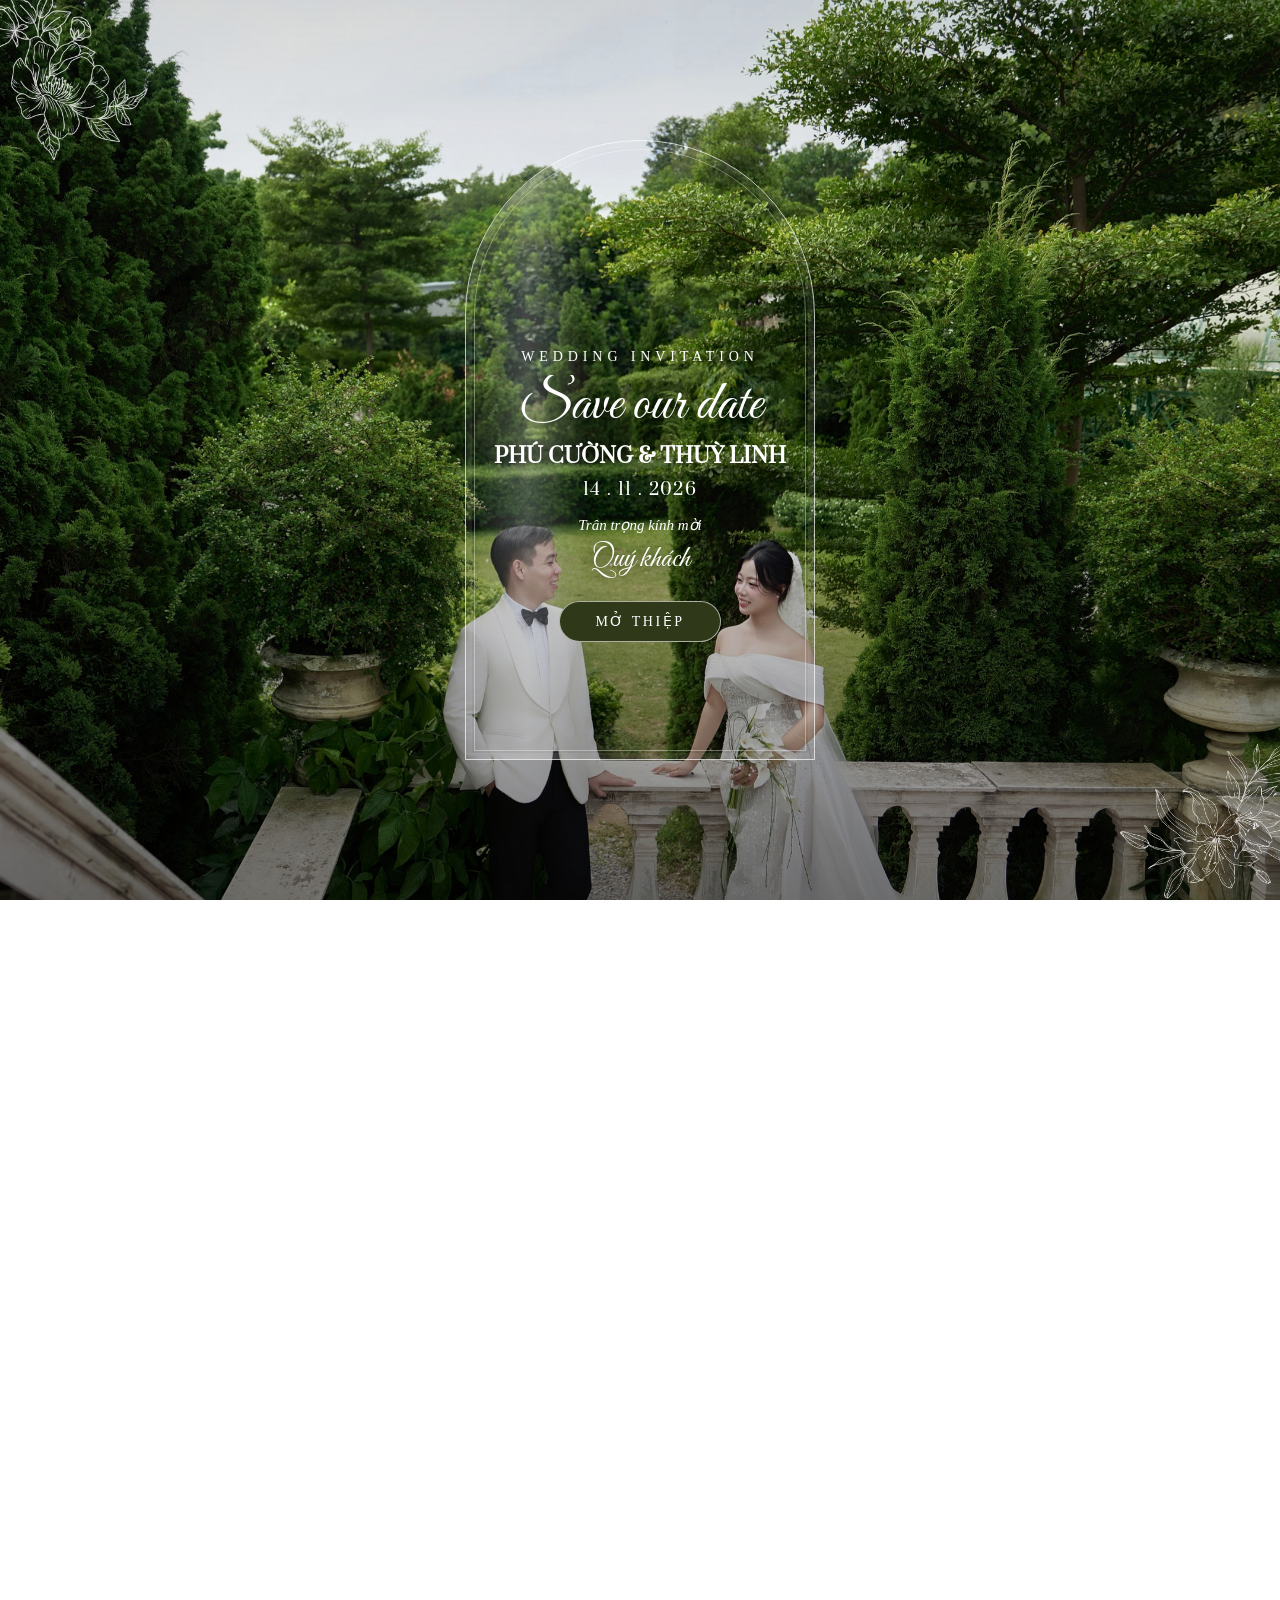
==== commit da6a00f7: "fix(preface): update preface section and optimize layout" ====
--- a/index.html
+++ b/index.html
@@ -263,14 +263,18 @@
           <div class="card-parents-block qv-anim-fade-up">
             <div class="c-parent-col c-parent-groom">
               <div class="c-parent-heading">NHÀ TRAI</div>
-              <div class="c-parent-item"><span class="c-parent-role">Ông:</span> <span class="c-parent-name">Nguyễn Văn Yến</span></div>
-              <div class="c-parent-item"><span class="c-parent-role">Bà:</span> <span class="c-parent-name">Nguyễn Thị Lý</span></div>
+              <div class="c-parent-item"><span class="c-parent-role">Ông:</span> <span class="c-parent-name">Nguyễn Văn
+                  Yến</span></div>
+              <div class="c-parent-item"><span class="c-parent-role">Bà:</span> <span class="c-parent-name">Nguyễn Thị
+                  Lý</span></div>
             </div>
             <div class="c-parent-divider" aria-hidden="true"></div>
             <div class="c-parent-col c-parent-bride">
               <div class="c-parent-heading">NHÀ GÁI</div>
-              <div class="c-parent-item"><span class="c-parent-role">Ông:</span> <span class="c-parent-name">Vũ Quốc Hải</span></div>
-              <div class="c-parent-item"><span class="c-parent-role">Bà:</span> <span class="c-parent-name">Nguyễn Thị Ngân Hà</span></div>
+              <div class="c-parent-item"><span class="c-parent-role">Ông:</span> <span class="c-parent-name">Vũ Quốc
+                  Hải</span></div>
+              <div class="c-parent-item"><span class="c-parent-role">Bà:</span> <span class="c-parent-name">Nguyễn Thị
+                  Ngân Hà</span></div>
             </div>
           </div>
 
@@ -345,14 +349,18 @@
           <div class="card-parents-block qv-anim-fade-up">
             <div class="c-parent-col c-parent-bride">
               <div class="c-parent-heading">NHÀ GÁI</div>
-              <div class="c-parent-item"><span class="c-parent-role">Ông:</span> <span class="c-parent-name">Vũ Quốc Hải</span></div>
-              <div class="c-parent-item"><span class="c-parent-role">Bà:</span> <span class="c-parent-name">Nguyễn Thị Ngân Hà</span></div>
+              <div class="c-parent-item"><span class="c-parent-role">Ông:</span> <span class="c-parent-name">Vũ Quốc
+                  Hải</span></div>
+              <div class="c-parent-item"><span class="c-parent-role">Bà:</span> <span class="c-parent-name">Nguyễn Thị
+                  Ngân Hà</span></div>
             </div>
             <div class="c-parent-divider" aria-hidden="true"></div>
             <div class="c-parent-col c-parent-groom">
               <div class="c-parent-heading">NHÀ TRAI</div>
-              <div class="c-parent-item"><span class="c-parent-role">Ông:</span> <span class="c-parent-name">Nguyễn Văn Yến</span></div>
-              <div class="c-parent-item"><span class="c-parent-role">Bà:</span> <span class="c-parent-name">Nguyễn Thị Lý</span></div>
+              <div class="c-parent-item"><span class="c-parent-role">Ông:</span> <span class="c-parent-name">Nguyễn Văn
+                  Yến</span></div>
+              <div class="c-parent-item"><span class="c-parent-role">Bà:</span> <span class="c-parent-name">Nguyễn Thị
+                  Lý</span></div>
             </div>
           </div>
 
@@ -432,131 +440,131 @@
           <div class="rsvp-card-inner-content">
             <!-- Header Badge & Calligraphy Title -->
             <div class="rsvp-card-header">
-            <div class="rsvp-header-badge qv-anim-pop qv-delay-2">
-              <svg viewBox="0 0 24 24" width="26" height="26" fill="currentColor">
-                <path
-                  d="M12 21.35l-1.45-1.32C5.4 15.36 2 12.28 2 8.5 2 5.42 4.42 3 7.5 3c1.74 0 3.41.81 4.5 2.09C13.09 3.81 14.76 3 16.5 3 19.58 3 22 5.42 22 8.5c0 3.78-3.4 6.86-8.55 11.54L12 21.35z" />
-              </svg>
-            </div>
-            <h3 class="rsvp-card-title qv-anim-fade-down qv-delay-2">Xác Nhận Tham Dự</h3>
-            <div class="rsvp-card-subtitle qv-anim-fade-up qv-delay-3">RSVP &bull; PHÚ CƯỜNG &amp; THÙY LINH</div>
-            <div class="rsvp-gold-divider qv-anim-zoom-in qv-delay-3">
-              <span class="divider-line"></span>
-              <span class="divider-sparkle">✦</span>
-              <span class="divider-line"></span>
-            </div>
-          </div>
-
-          <!-- Master RSVP Form -->
-          <form id="rsvp-form" class="rsvp-form-master" onsubmit="handleRsvpSubmit(event)">
-            <!-- Row 1: Họ và tên (Gọn gàng, thanh lịch) -->
-            <div class="form-row-1 input-with-icon qv-anim-fade-up qv-delay-3">
-              <span class="input-icon">
-                <svg viewBox="0 0 24 24" width="20" height="20" fill="currentColor">
+              <div class="rsvp-header-badge qv-anim-pop qv-delay-2">
+                <svg viewBox="0 0 24 24" width="26" height="26" fill="currentColor">
                   <path
-                    d="M12 12c2.21 0 4-1.79 4-4s-1.79-4-4-4-4 1.79-4 4 1.79 4 4 4zm0 2c-2.67 0-8 1.34-8 4v2h16v-2c0-2.66-5.33-4-8-4z" />
+                    d="M12 21.35l-1.45-1.32C5.4 15.36 2 12.28 2 8.5 2 5.42 4.42 3 7.5 3c1.74 0 3.41.81 4.5 2.09C13.09 3.81 14.76 3 16.5 3 19.58 3 22 5.42 22 8.5c0 3.78-3.4 6.86-8.55 11.54L12 21.35z" />
                 </svg>
-              </span>
-              <input type="text" id="rsvp-name" name="fullName" class="master-input icon-indent"
-                placeholder="Họ và tên của bạn *" required autocomplete="name">
-            </div>
-
-            <!-- Row 2: Attendance Toggle Cards (Sang trọng & Trực quan) -->
-            <div class="attendance-toggle-row">
-              <label class="attendance-toggle-card active qv-anim-fade-left qv-delay-3" id="card-attend-yes"
-                onclick="selectAttendance('Có, tôi sẽ tham dự')">
-                <input type="radio" name="willComeRadio" value="Có, tôi sẽ tham dự" checked style="display:none;">
-                <div class="att-card-indicator"></div>
-                <div class="att-card-content">
-                  <div class="att-card-title">
-                    <span class="att-badge-icon">
-                      <svg viewBox="0 0 24 24" width="16" height="16" fill="currentColor">
-                        <path d="M12 2l2.4 7.4h7.6l-6.2 4.5 2.4 7.4-6.2-4.5-6.2 4.5 2.4-7.4-6.2-4.5h7.6z" />
-                      </svg>
-                    </span>
-                    <span>Có, tôi sẽ tham dự</span>
-                  </div>
-                  <div class="att-card-desc">Chung vui cùng cô dâu &amp; chú rể</div>
-                </div>
-              </label>
-
-              <label class="attendance-toggle-card qv-anim-fade-right qv-delay-4" id="card-attend-no"
-                onclick="selectAttendance('Xin lỗi, tôi bận mất rồi')">
-                <input type="radio" name="willComeRadio" value="Xin lỗi, tôi bận mất rồi" style="display:none;">
-                <div class="att-card-indicator"></div>
-                <div class="att-card-content">
-                  <div class="att-card-title">
-                    <span class="att-badge-icon">
-                      <svg viewBox="0 0 24 24" width="16" height="16" fill="currentColor">
-                        <path
-                          d="M20 4H4c-1.1 0-1.99.9-1.99 2L2 18c0 1.1.9 2 2 2h16c1.1 0 2-.9 2-2V6c0-1.1-.9-2-2-2zm0 4l-8 5-8-5V6l8 5 8-5v2z" />
-                      </svg>
-                    </span>
-                    <span>Rất tiếc, tôi bận mất rồi</span>
-                  </div>
-                  <div class="att-card-desc">Gửi lời chúc phúc từ xa</div>
-                </div>
-              </label>
-              <input type="hidden" id="rsvp-attendance" name="willCome" value="Có, tôi sẽ tham dự">
-            </div>
-
-            <!-- Row 3: Bạn là khách mời của ? | Số người tham dự -->
-            <div class="form-row-2 qv-anim-fade-up qv-delay-4">
-              <div class="form-col input-with-icon">
+              </div>
+              <h3 class="rsvp-card-title qv-anim-fade-down qv-delay-2">Xác Nhận Tham Dự</h3>
+              <div class="rsvp-card-subtitle qv-anim-fade-up qv-delay-3">RSVP &bull; PHÚ CƯỜNG &amp; THÙY LINH</div>
+              <div class="rsvp-gold-divider qv-anim-zoom-in qv-delay-3">
+                <span class="divider-line"></span>
+                <span class="divider-sparkle">✦</span>
+                <span class="divider-line"></span>
+              </div>
+            </div>
+
+            <!-- Master RSVP Form -->
+            <form id="rsvp-form" class="rsvp-form-master" onsubmit="handleRsvpSubmit(event)">
+              <!-- Row 1: Họ và tên (Gọn gàng, thanh lịch) -->
+              <div class="form-row-1 input-with-icon qv-anim-fade-up qv-delay-3">
                 <span class="input-icon">
                   <svg viewBox="0 0 24 24" width="20" height="20" fill="currentColor">
                     <path
-                      d="M20 4H4c-1.1 0-1.99.9-1.99 2L2 18c0 1.1.9 2 2 2h16c1.1 0 2-.9 2-2V6c0-1.1-.9-2-2-2zm0 4l-8 5-8-5V6l8 5 8-5v2z" />
+                      d="M12 12c2.21 0 4-1.79 4-4s-1.79-4-4-4-4 1.79-4 4 1.79 4 4 4zm0 2c-2.67 0-8 1.34-8 4v2h16v-2c0-2.66-5.33-4-8-4z" />
                   </svg>
                 </span>
-                <select id="rsvp-guest-of" name="guestOf" class="master-select icon-indent">
-                  <option value="Chú Rể &amp; Cô Dâu" selected>Khách mời của cả hai</option>
-                  <option value="Chú Rể">Khách mời Chú Rể (Phú Cường)</option>
-                  <option value="Cô Dâu">Khách mời Cô Dâu (Thuỳ Linh)</option>
-                </select>
-              </div>
-
-              <div class="form-col input-with-icon">
+                <input type="text" id="rsvp-name" name="fullName" class="master-input icon-indent"
+                  placeholder="Họ và tên của bạn *" required autocomplete="name">
+              </div>
+
+              <!-- Row 2: Attendance Toggle Cards (Sang trọng & Trực quan) -->
+              <div class="attendance-toggle-row">
+                <label class="attendance-toggle-card active qv-anim-fade-left qv-delay-3" id="card-attend-yes"
+                  onclick="selectAttendance('Có, tôi sẽ tham dự')">
+                  <input type="radio" name="willComeRadio" value="Có, tôi sẽ tham dự" checked style="display:none;">
+                  <div class="att-card-indicator"></div>
+                  <div class="att-card-content">
+                    <div class="att-card-title">
+                      <span class="att-badge-icon">
+                        <svg viewBox="0 0 24 24" width="16" height="16" fill="currentColor">
+                          <path d="M12 2l2.4 7.4h7.6l-6.2 4.5 2.4 7.4-6.2-4.5-6.2 4.5 2.4-7.4-6.2-4.5h7.6z" />
+                        </svg>
+                      </span>
+                      <span>Có, tôi sẽ tham dự</span>
+                    </div>
+                    <div class="att-card-desc">Chung vui cùng cô dâu &amp; chú rể</div>
+                  </div>
+                </label>
+
+                <label class="attendance-toggle-card qv-anim-fade-right qv-delay-4" id="card-attend-no"
+                  onclick="selectAttendance('Xin lỗi, tôi bận mất rồi')">
+                  <input type="radio" name="willComeRadio" value="Xin lỗi, tôi bận mất rồi" style="display:none;">
+                  <div class="att-card-indicator"></div>
+                  <div class="att-card-content">
+                    <div class="att-card-title">
+                      <span class="att-badge-icon">
+                        <svg viewBox="0 0 24 24" width="16" height="16" fill="currentColor">
+                          <path
+                            d="M20 4H4c-1.1 0-1.99.9-1.99 2L2 18c0 1.1.9 2 2 2h16c1.1 0 2-.9 2-2V6c0-1.1-.9-2-2-2zm0 4l-8 5-8-5V6l8 5 8-5v2z" />
+                        </svg>
+                      </span>
+                      <span>Rất tiếc, tôi bận mất rồi</span>
+                    </div>
+                    <div class="att-card-desc">Gửi lời chúc phúc từ xa</div>
+                  </div>
+                </label>
+                <input type="hidden" id="rsvp-attendance" name="willCome" value="Có, tôi sẽ tham dự">
+              </div>
+
+              <!-- Row 3: Bạn là khách mời của ? | Số người tham dự -->
+              <div class="form-row-2 qv-anim-fade-up qv-delay-4">
+                <div class="form-col input-with-icon">
+                  <span class="input-icon">
+                    <svg viewBox="0 0 24 24" width="20" height="20" fill="currentColor">
+                      <path
+                        d="M20 4H4c-1.1 0-1.99.9-1.99 2L2 18c0 1.1.9 2 2 2h16c1.1 0 2-.9 2-2V6c0-1.1-.9-2-2-2zm0 4l-8 5-8-5V6l8 5 8-5v2z" />
+                    </svg>
+                  </span>
+                  <select id="rsvp-guest-of" name="guestOf" class="master-select icon-indent">
+                    <option value="Chú Rể &amp; Cô Dâu" selected>Khách mời của cả hai</option>
+                    <option value="Chú Rể">Khách mời Chú Rể (Phú Cường)</option>
+                    <option value="Cô Dâu">Khách mời Cô Dâu (Thuỳ Linh)</option>
+                  </select>
+                </div>
+
+                <div class="form-col input-with-icon">
+                  <span class="input-icon">
+                    <svg viewBox="0 0 24 24" width="20" height="20" fill="currentColor">
+                      <path
+                        d="M16 11c1.66 0 2.99-1.34 2.99-3S17.66 5 16 5s-3 1.34-3 3 1.34 3 3 3zm-8 0c1.66 0 2.99-1.34 2.99-3S9.66 5 8 5 5 6.34 5 8s1.34 3 3 3zm0 2c-2.33 0-7 1.17-7 3.5V19h14v-2.5c0-2.33-4.67-3.5-7-3.5zm8 0c-.29 0-.62.02-.97.05 1.16.84 1.97 1.97 1.97 3.45V19h6v-2.5c0-2.33-4.67-3.5-7-3.5z" />
+                    </svg>
+                  </span>
+                  <select id="rsvp-count" name="numberOfPeople" class="master-select icon-indent">
+                    <option value="1" selected>Số người tham dự: 1 người</option>
+                    <option value="2">Số người tham dự: 2 người</option>
+                    <option value="3">Số người tham dự: 3 người</option>
+                    <option value="4">Số người tham dự: 4 người</option>
+                    <option value="5+">Số người tham dự: 5+ (Gia đình)</option>
+                  </select>
+                </div>
+              </div>
+
+              <!-- Row 4: Bạn sẽ tham gia sự kiện nào ? -->
+              <div class="form-row-1 input-with-icon qv-anim-fade-up qv-delay-5">
                 <span class="input-icon">
                   <svg viewBox="0 0 24 24" width="20" height="20" fill="currentColor">
                     <path
-                      d="M16 11c1.66 0 2.99-1.34 2.99-3S17.66 5 16 5s-3 1.34-3 3 1.34 3 3 3zm-8 0c1.66 0 2.99-1.34 2.99-3S9.66 5 8 5 5 6.34 5 8s1.34 3 3 3zm0 2c-2.33 0-7 1.17-7 3.5V19h14v-2.5c0-2.33-4.67-3.5-7-3.5zm8 0c-.29 0-.62.02-.97.05 1.16.84 1.97 1.97 1.97 3.45V19h6v-2.5c0-2.33-4.67-3.5-7-3.5z" />
+                      d="M19 4h-1V2h-2v2H8V2H6v2H5c-1.11 0-1.99.9-1.99 2L3 20c0 1.1.89 2 2 2h14c1.1 0 2-.9 2-2V6c0-1.1-.9-2-2-2zm0 16H5V9h14v11zM7 11h5v5H7z" />
                   </svg>
                 </span>
-                <select id="rsvp-count" name="numberOfPeople" class="master-select icon-indent">
-                  <option value="1" selected>Số người tham dự: 1 người</option>
-                  <option value="2">Số người tham dự: 2 người</option>
-                  <option value="3">Số người tham dự: 3 người</option>
-                  <option value="4">Số người tham dự: 4 người</option>
-                  <option value="5+">Số người tham dự: 5+ (Gia đình)</option>
+                <select id="rsvp-event-target" name="event" class="master-select icon-indent">
+                  <option value="Tiệc Cưới nhà Trai" selected>Tham gia Tiệc Cưới Nhà Trai (13.11.2026)</option>
                 </select>
               </div>
-            </div>
-
-            <!-- Row 4: Bạn sẽ tham gia sự kiện nào ? -->
-            <div class="form-row-1 input-with-icon qv-anim-fade-up qv-delay-5">
-              <span class="input-icon">
-                <svg viewBox="0 0 24 24" width="20" height="20" fill="currentColor">
-                  <path
-                    d="M19 4h-1V2h-2v2H8V2H6v2H5c-1.11 0-1.99.9-1.99 2L3 20c0 1.1.89 2 2 2h14c1.1 0 2-.9 2-2V6c0-1.1-.9-2-2-2zm0 16H5V9h14v11zM7 11h5v5H7z" />
-                </svg>
-              </span>
-              <select id="rsvp-event-target" name="event" class="master-select icon-indent">
-                <option value="Tiệc Cưới nhà Trai" selected>Tham gia Tiệc Cưới Nhà Trai (13.11.2026)</option>
-              </select>
-            </div>
-
-            <!-- Submit Button (Điểm nhấn hoàn hảo) -->
-            <div class="form-row-submit qv-anim-pop qv-delay-5">
-              <button type="submit" id="rsvp-submit-btn" class="btn-rsvp-submit luxury-btn">
-                <span class="btn-shine"></span>
-                <span class="btn-label">
-                  <span>Xác Nhận Tham Dự</span>
-                </span>
-              </button>
-            </div>
-            <div id="rsvp-feedback" class="form-feedback-msg"></div>
-          </form>
+
+              <!-- Submit Button (Điểm nhấn hoàn hảo) -->
+              <div class="form-row-submit qv-anim-pop qv-delay-5">
+                <button type="submit" id="rsvp-submit-btn" class="btn-rsvp-submit luxury-btn">
+                  <span class="btn-shine"></span>
+                  <span class="btn-label">
+                    <span>Xác Nhận Tham Dự</span>
+                  </span>
+                </button>
+              </div>
+              <div id="rsvp-feedback" class="form-feedback-msg"></div>
+            </form>
           </div>
         </div>
       </div>
@@ -801,7 +809,8 @@
             <h3 class="portrait-name qv-anim-slide-right-smooth">Nguyễn Phú Cường</h3>
             <div class="portrait-divider qv-anim-slide-right-smooth"><span>✦</span></div>
             <p class="portrait-bio qv-anim-slide-right-smooth qv-delay-1">Phú Cường, chàng trai mùa thu Hà Nội. Những
-              năm tháng học tập xa nhà tại Nhật Bản đã giúp anh hiểu rằng: điều quý giá nhất chính là sự tin tưởng và thấu
+              năm tháng học tập xa nhà tại Nhật Bản đã giúp anh hiểu rằng: điều quý giá nhất chính là sự tin tưởng và
+              thấu
               hiểu từ phương xa. Cảm ơn em đã luôn là hậu phương ấm áp, cùng anh bước qua khoảng cách địa lý để hôm nay
               hai đứa chính thức về chung một mái nhà.</p>
           </div>
@@ -1111,38 +1120,25 @@
           Rất hân hạnh được đón tiếp bạn và gia đình!
         </p>
       </div>
-      <div class="preface-fullscreen-photo qv-anim-zoom-in qv-delay-2"
-        onclick="openLightboxBySrc('images/wedding/PQD07266.jpg?v=studio_4k')">
-        <img src="images/wedding/PQD07266.jpg?v=studio_4k" alt="Lời Ngỏ Phú Cường & Thuỳ Linh" fetchpriority="high">
-        <div class="preface-zoom-hint" aria-hidden="true">
-          <svg viewBox="0 0 24 24" width="16" height="16" fill="none" stroke="currentColor" stroke-width="2">
-            <circle cx="11" cy="11" r="8"></circle>
-            <line x1="21" y1="21" x2="16.65" y2="16.65"></line>
-            <line x1="11" y1="8" x2="11" y2="14"></line>
-            <line x1="8" y1="11" x2="14" y2="11"></line>
-          </svg>
-          <span>Phóng to xem chi tiết</span>
-        </div>
-      </div>
     </section>
 
-    <!-- ================= BAROQUE LUXURY WEDDING FOOTER ================= -->
-    <footer id="baroque-wedding-footer" class="baroque-wedding-footer">
-      <div class="baroque-footer-inner">
-        <!-- Soft golden radial light -->
-        <div class="baroque-footer-glow" aria-hidden="true"></div>
-
-        <!-- 1. Nghệ thuật chữ Thank You! viết tay thanh lịch -->
-        <h2 class="baroque-footer-thankyou">Thank You!</h2>
-
-        <!-- 2. Tên Cô Dâu & Chú Rể chuẩn thư pháp vàng hoàng gia Baroque -->
-        <div class="baroque-footer-names">
-          <span class="baroque-groom">Phú Cường</span>
-          <span class="baroque-amp">&amp;</span>
-          <span class="baroque-bride">Thuỳ Linh</span>
-        </div>
-      </div>
-    </footer>
+  <!-- ================= BAROQUE LUXURY WEDDING FOOTER ================= -->
+  <footer id="baroque-wedding-footer" class="baroque-wedding-footer">
+    <div class="baroque-footer-inner">
+      <!-- Soft golden radial light -->
+      <div class="baroque-footer-glow" aria-hidden="true"></div>
+
+      <!-- 1. Nghệ thuật chữ Thank You! viết tay thanh lịch -->
+      <h2 class="baroque-footer-thankyou">Thank You!</h2>
+
+      <!-- 2. Tên Cô Dâu & Chú Rể chuẩn thư pháp vàng hoàng gia Baroque -->
+      <div class="baroque-footer-names">
+        <span class="baroque-groom">Phú Cường</span>
+        <span class="baroque-amp">&amp;</span>
+        <span class="baroque-bride">Thuỳ Linh</span>
+      </div>
+    </div>
+  </footer>
 
   </div>
 
@@ -1182,7 +1178,8 @@
       <div class="lightbox-counter" id="lightbox-counter">1 / 26</div>
 
       <button type="button" class="lightbox-close-btn" onclick="closeLightbox()" title="Đóng (Esc)">
-        <svg viewBox="0 0 24 24" width="22" height="22" fill="none" stroke="currentColor" stroke-width="2.2" stroke-linecap="round" stroke-linejoin="round">
+        <svg viewBox="0 0 24 24" width="22" height="22" fill="none" stroke="currentColor" stroke-width="2.2"
+          stroke-linecap="round" stroke-linejoin="round">
           <line x1="18" y1="6" x2="6" y2="18"></line>
           <line x1="6" y1="6" x2="18" y2="18"></line>
         </svg>
@@ -1191,7 +1188,8 @@
 
     <!-- Navigation Arrows -->
     <button type="button" class="lightbox-arrow prev" onclick="navigateLightbox(-1)" title="Ảnh trước">
-      <svg viewBox="0 0 24 24" width="28" height="28" fill="none" stroke="currentColor" stroke-width="2.5" stroke-linecap="round" stroke-linejoin="round">
+      <svg viewBox="0 0 24 24" width="28" height="28" fill="none" stroke="currentColor" stroke-width="2.5"
+        stroke-linecap="round" stroke-linejoin="round">
         <polyline points="15 18 9 12 15 6"></polyline>
       </svg>
     </button>
@@ -1205,7 +1203,8 @@
     </div>
 
     <button type="button" class="lightbox-arrow next" onclick="navigateLightbox(1)" title="Ảnh tiếp theo">
-      <svg viewBox="0 0 24 24" width="28" height="28" fill="none" stroke="currentColor" stroke-width="2.5" stroke-linecap="round" stroke-linejoin="round">
+      <svg viewBox="0 0 24 24" width="28" height="28" fill="none" stroke="currentColor" stroke-width="2.5"
+        stroke-linecap="round" stroke-linejoin="round">
         <polyline points="9 18 15 12 9 6"></polyline>
       </svg>
     </button>
@@ -1213,20 +1212,25 @@
     <!-- Floating Bottom Zoom Toolbar: Tiện lợi công thái học, không che đỉnh/mặt ảnh -->
     <div class="lightbox-bottom-toolbar" onclick="event.stopPropagation()">
       <div class="lightbox-zoom-controls">
-        <button type="button" class="lightbox-tool-btn" id="lb-zoom-out" onclick="zoomLightbox(-0.25)" title="Thu nhỏ (-)">
-          <svg viewBox="0 0 24 24" width="18" height="18" fill="none" stroke="currentColor" stroke-width="2.2" stroke-linecap="round" stroke-linejoin="round">
+        <button type="button" class="lightbox-tool-btn" id="lb-zoom-out" onclick="zoomLightbox(-0.25)"
+          title="Thu nhỏ (-)">
+          <svg viewBox="0 0 24 24" width="18" height="18" fill="none" stroke="currentColor" stroke-width="2.2"
+            stroke-linecap="round" stroke-linejoin="round">
             <circle cx="11" cy="11" r="8"></circle>
             <line x1="21" y1="21" x2="16.65" y2="16.65"></line>
             <line x1="8" y1="11" x2="14" y2="11"></line>
           </svg>
         </button>
 
-        <button type="button" class="lightbox-tool-btn lb-zoom-badge" id="lb-zoom-reset" onclick="resetLightboxZoom()" title="Đặt lại phóng to (100%)">
+        <button type="button" class="lightbox-tool-btn lb-zoom-badge" id="lb-zoom-reset" onclick="resetLightboxZoom()"
+          title="Đặt lại phóng to (100%)">
           100%
         </button>
 
-        <button type="button" class="lightbox-tool-btn" id="lb-zoom-in" onclick="zoomLightbox(0.25)" title="Phóng to (+)">
-          <svg viewBox="0 0 24 24" width="18" height="18" fill="none" stroke="currentColor" stroke-width="2.2" stroke-linecap="round" stroke-linejoin="round">
+        <button type="button" class="lightbox-tool-btn" id="lb-zoom-in" onclick="zoomLightbox(0.25)"
+          title="Phóng to (+)">
+          <svg viewBox="0 0 24 24" width="18" height="18" fill="none" stroke="currentColor" stroke-width="2.2"
+            stroke-linecap="round" stroke-linejoin="round">
             <circle cx="11" cy="11" r="8"></circle>
             <line x1="21" y1="21" x2="16.65" y2="16.65"></line>
             <line x1="11" y1="8" x2="11" y2="14"></line>
@@ -1234,8 +1238,10 @@
           </svg>
         </button>
 
-        <button type="button" class="lightbox-tool-btn" id="lb-zoom-fit" onclick="toggleLightboxFullZoom()" title="Phóng đại 2x / Vừa khung">
-          <svg viewBox="0 0 24 24" width="18" height="18" fill="none" stroke="currentColor" stroke-width="2.2" stroke-linecap="round" stroke-linejoin="round">
+        <button type="button" class="lightbox-tool-btn" id="lb-zoom-fit" onclick="toggleLightboxFullZoom()"
+          title="Phóng đại 2x / Vừa khung">
+          <svg viewBox="0 0 24 24" width="18" height="18" fill="none" stroke="currentColor" stroke-width="2.2"
+            stroke-linecap="round" stroke-linejoin="round">
             <path d="M15 3h6v6M9 21H3v-6M21 3l-7 7M3 21l7-7"></path>
           </svg>
         </button>
--- a/css/style.css
+++ b/css/style.css
@@ -703,28 +703,27 @@
   justify-content: center;
   width: 100%;
   max-width: 100%;
-  padding: 14px 0;
-  margin: 140px 0 0 0;
-  /* Đổi từ margin: 0 thành cách trên 10px */
+  background: transparent;
+  padding: 0;
+  margin: clamp(65px, 8.5vh, 100px) 0 0 0;
   border-radius: 0;
-  box-shadow: 0 4px 18px rgba(0, 0, 0, 0.28);
+  box-shadow: none;
   transform-origin: center center;
-  opacity: 0;
-  transform: scaleX(0);
+  opacity: 1;
   flex-shrink: 0;
 }
 
 .hero-hy-banner.animate,
 .hero-hy-banner.qv-visible {
-  animation: lp2-band 1s cubic-bezier(0.22, 1, 0.36, 1) 0.1s forwards;
+  animation: none;
 }
 
 .hero-hy-badge {
   display: flex;
   align-items: center;
   justify-content: center;
-  opacity: 0;
-  transform: scale(0.3) rotate(-90deg);
+  opacity: 1;
+  transform: none;
 }
 
 .hero-hy-banner.animate .hero-hy-badge,
@@ -733,11 +732,12 @@
 }
 
 .hero-hy-img {
-  width: 48px;
-  height: 48px;
+  width: 120px;
+  height: 120px;
   object-fit: contain;
   display: block;
-  filter: drop-shadow(0 2px 4px rgba(104, 14, 14, 0.35));
+  opacity: 1;
+  filter: drop-shadow(0 4px 14px rgba(0, 0, 0, 0.45));
 }
 
 .hero-container {
@@ -747,10 +747,10 @@
   flex-direction: column;
   align-items: center;
   justify-content: flex-start;
-  padding: clamp(30px, 4.5vh, 45px) 20px 20px;
+  padding: 16px 20px 20px;
   width: 100%;
   max-width: var(--desktop-max-width, 960px);
-  flex-grow: 1;
+  flex-grow: 0;
 }
 
 .hero-hy-banner.animate .hero-hy-img,
@@ -3806,9 +3806,9 @@
   max-width: 100%;
   margin: 36px 0 0;
   padding: 0;
-  height: 88vh;
-  min-height: 600px;
-  max-height: 940px;
+  height: clamp(800px, 115vh, 1400px);
+  min-height: 750px;
+  max-height: 1500px;
   overflow: hidden;
   cursor: pointer;
   position: relative;
@@ -3821,7 +3821,8 @@
   width: 100%;
   height: 100%;
   object-fit: cover;
-  object-position: center 50%;
+  object-position: center top;
+  transform-origin: center top;
   display: block;
   border-radius: 0;
   box-shadow: none;
@@ -3852,28 +3853,26 @@
   right: 24px;
   display: inline-flex;
   align-items: center;
-  gap: 8px;
-  padding: 9px 18px;
-  background: rgba(0, 0, 0, 0.48);
+  justify-content: center;
+  width: 44px;
+  height: 44px;
+  padding: 0;
+  background: rgba(0, 0, 0, 0.52);
   backdrop-filter: blur(10px);
   -webkit-backdrop-filter: blur(10px);
   color: #ffffff;
   border: 1px solid rgba(255, 255, 255, 0.35);
-  border-radius: 9999px;
-  font-family: 'Montserrat', sans-serif;
-  font-size: 13px;
-  font-weight: 500;
-  letter-spacing: 0.3px;
+  border-radius: 50%;
   pointer-events: none;
   z-index: 3;
   box-shadow: 0 4px 16px rgba(0, 0, 0, 0.3);
-  transition: opacity 0.3s ease, transform 0.3s ease;
+  transition: opacity 0.3s ease, transform 0.3s ease, background 0.3s ease;
 }
 
 .preface-fullscreen-photo:hover .preface-zoom-hint {
-  background: rgba(0, 0, 0, 0.68);
+  background: rgba(0, 0, 0, 0.75);
   border-color: rgba(255, 223, 175, 0.65);
-  transform: translateY(-2px);
+  transform: scale(1.08);
 }
 
 .sec-thankyou {
@@ -4481,9 +4480,9 @@
   .preface-fullscreen-photo {
     width: 100% !important;
     max-width: 100% !important;
-    height: 78vh !important;
-    min-height: 500px !important;
-    max-height: 820px !important;
+    height: 85vh !important;
+    min-height: 580px !important;
+    max-height: 900px !important;
     margin: 24px 0 0 !important;
     padding: 0 !important;
   }
@@ -4492,15 +4491,17 @@
     width: 100% !important;
     height: 100% !important;
     object-fit: cover !important;
-    object-position: center 60% !important;
+    object-position: center top !important;
+    transform-origin: center top !important;
     border-radius: 0 !important;
   }
 
   .preface-zoom-hint {
     bottom: 16px !important;
     right: 16px !important;
-    padding: 7px 14px !important;
-    font-size: 12px !important;
+    width: 40px !important;
+    height: 40px !important;
+    padding: 0 !important;
   }
 
   .preface-heading {
@@ -4543,19 +4544,23 @@
   .hero-hy-banner {
     width: 100%;
     max-width: 100%;
-    padding: 12px 0;
-    margin: 0;
+    padding: 0 !important;
+    margin: clamp(85px, 13vh, 125px) 0 0 0 !important;
+    background: transparent !important;
     border-radius: 0;
-    box-shadow: 0 4px 16px rgba(0, 0, 0, 0.25);
+    box-shadow: none !important;
+    opacity: 1 !important;
+    transform: none !important;
   }
 
   .hero-hy-img {
-    width: 42px;
-    height: 42px;
+    width: clamp(75px, 20vw, 88px) !important;
+    height: clamp(75px, 20vw, 88px) !important;
+    filter: drop-shadow(0 3px 10px rgba(0, 0, 0, 0.45)) !important;
   }
 
   .hero-container {
-    padding-top: clamp(20px, 3vh, 32px) !important;
+    padding-top: 10px !important;
     padding-bottom: 20px;
     width: 100%;
   }
@@ -4565,7 +4570,7 @@
     flex-direction: row;
     align-items: center;
     justify-content: center;
-    font-size: clamp(34px, 8.5vw, 44px);
+    font-size: clamp(34px, 8.5vw, 44px) !important;
     gap: 8px;
     line-height: 1.15;
     margin-bottom: 8px;
